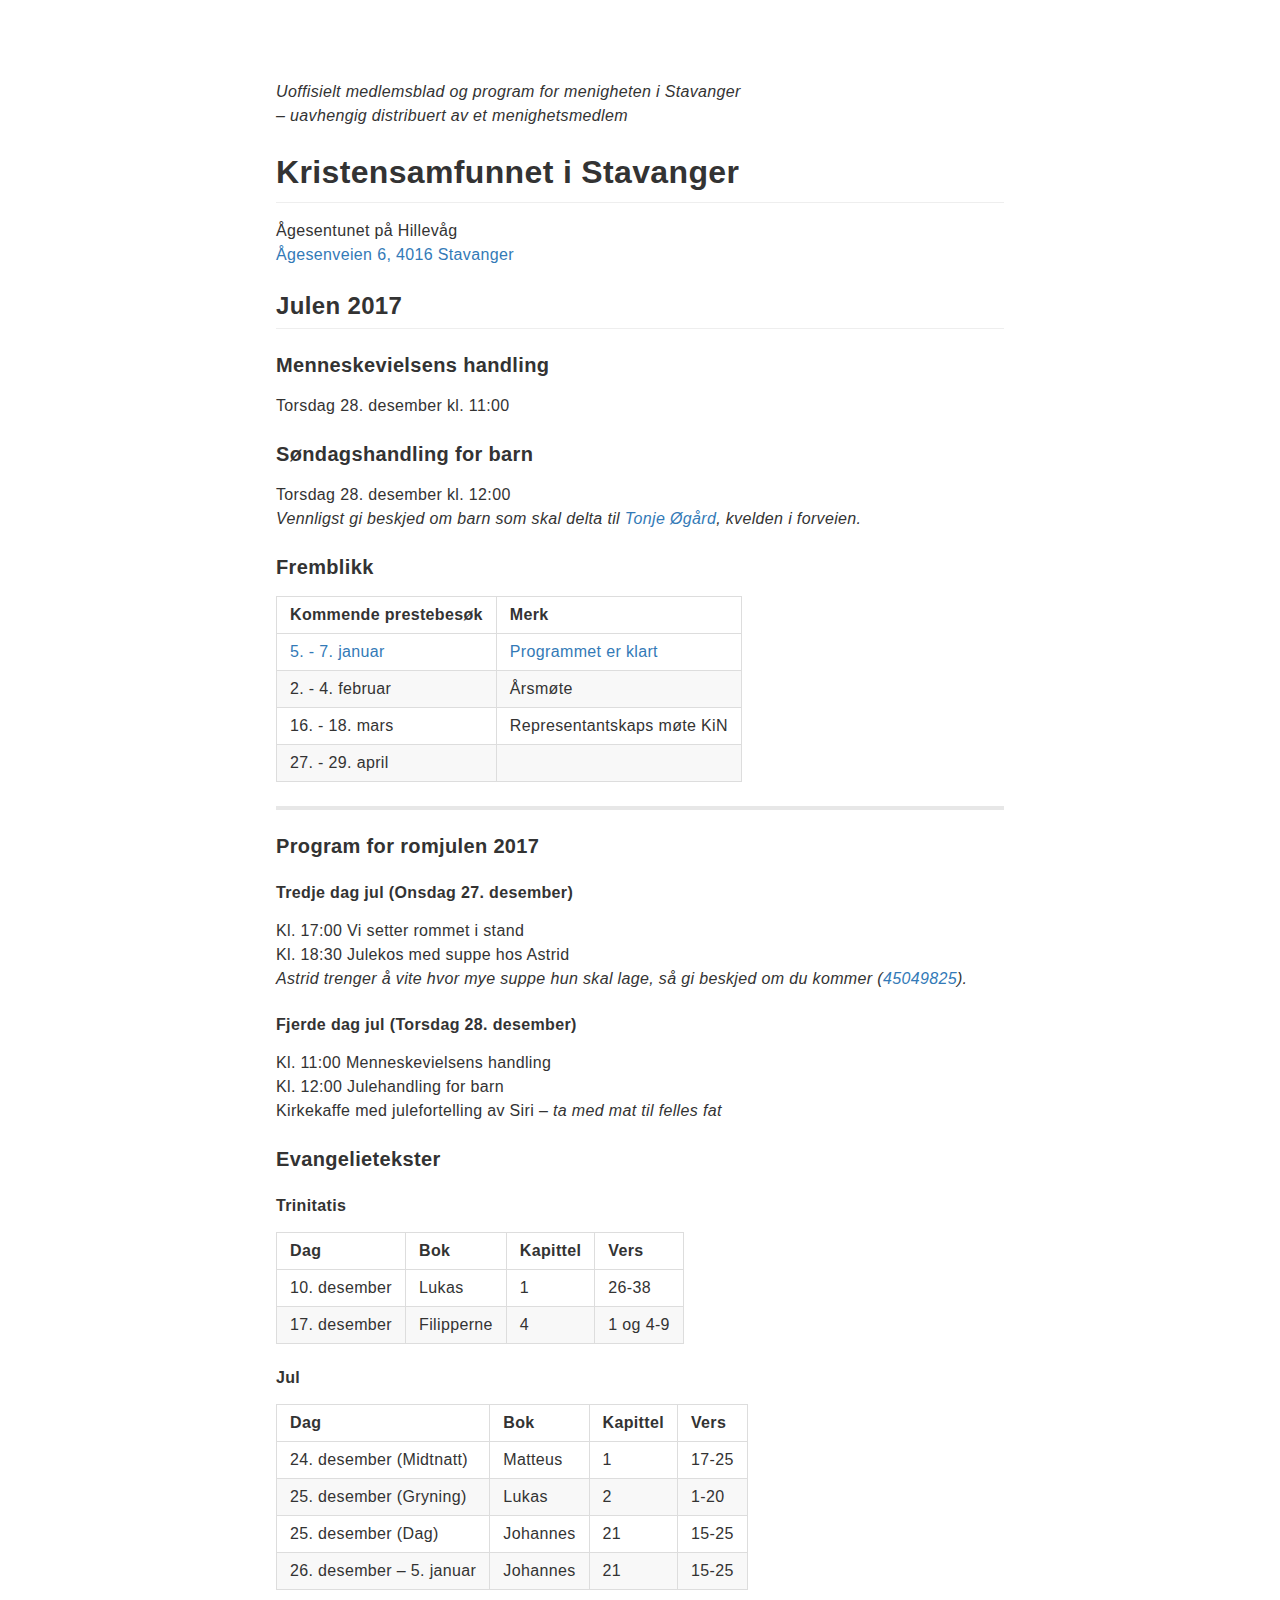
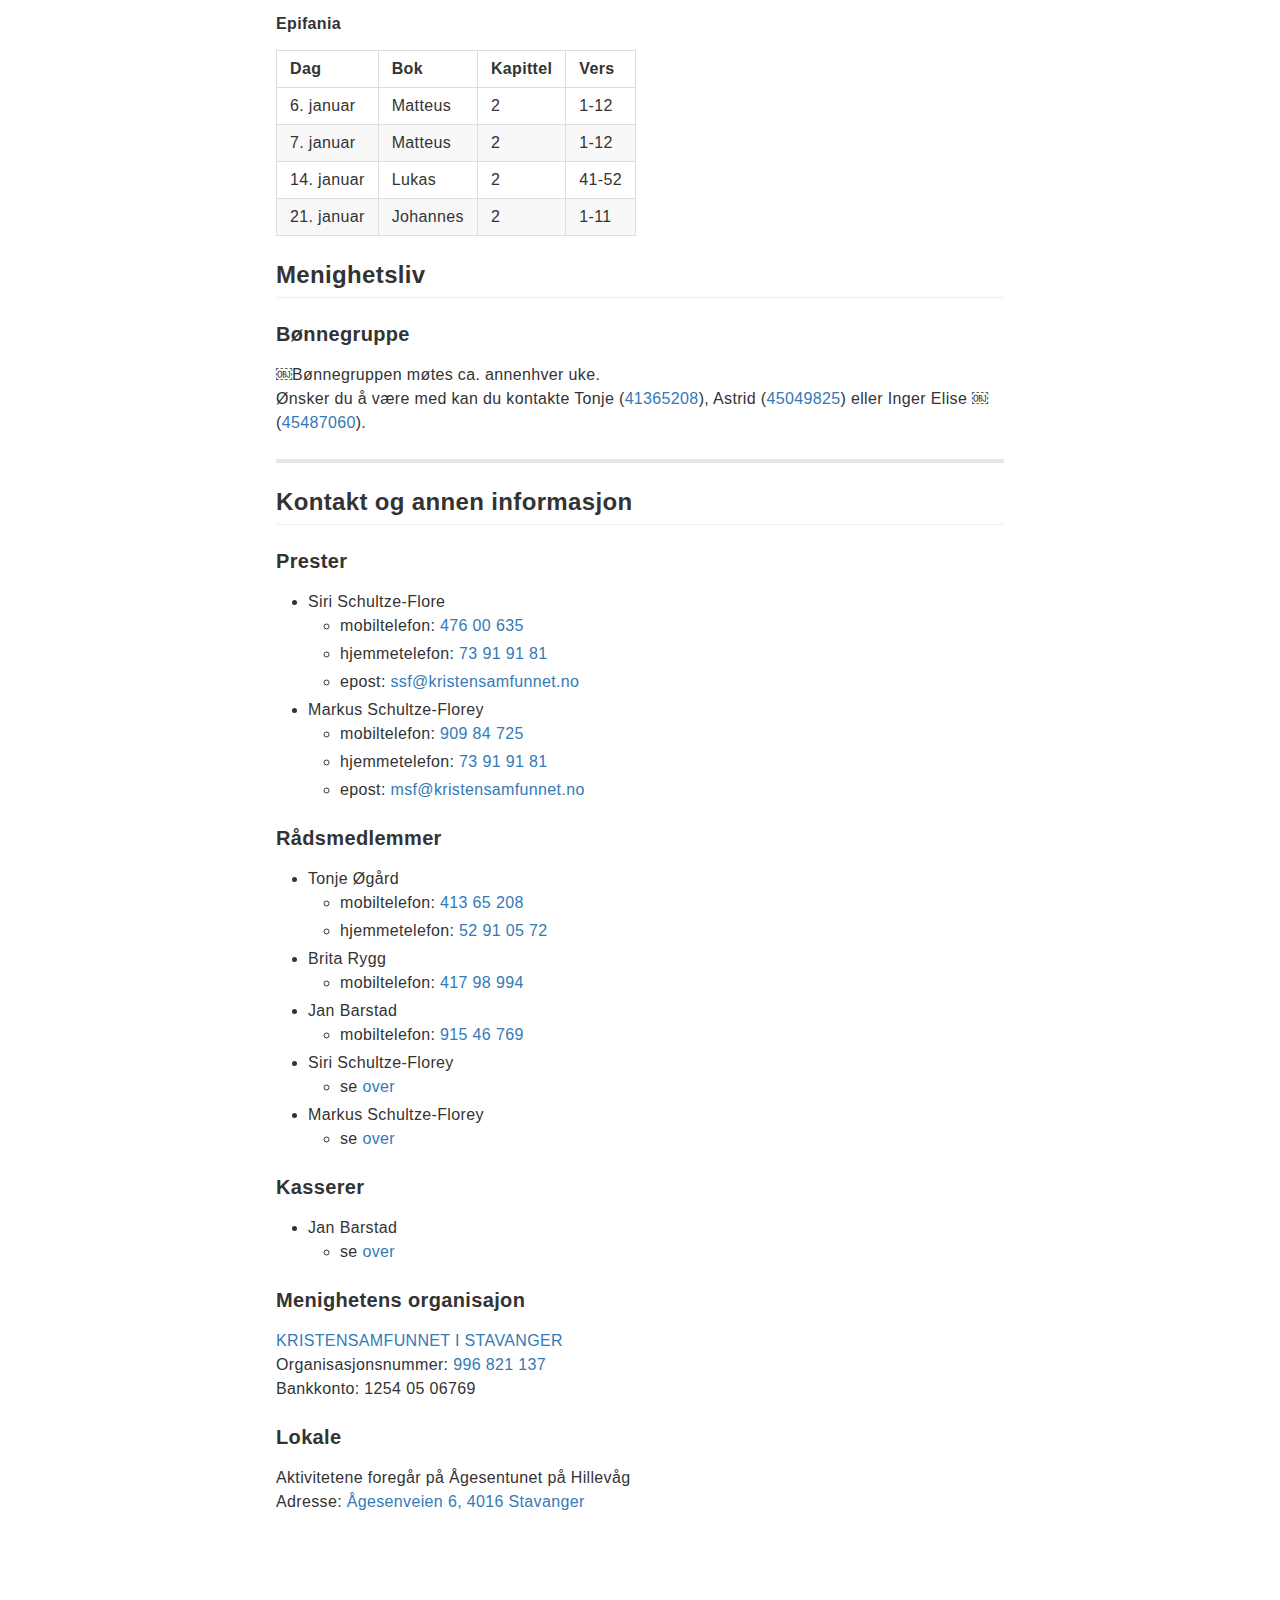
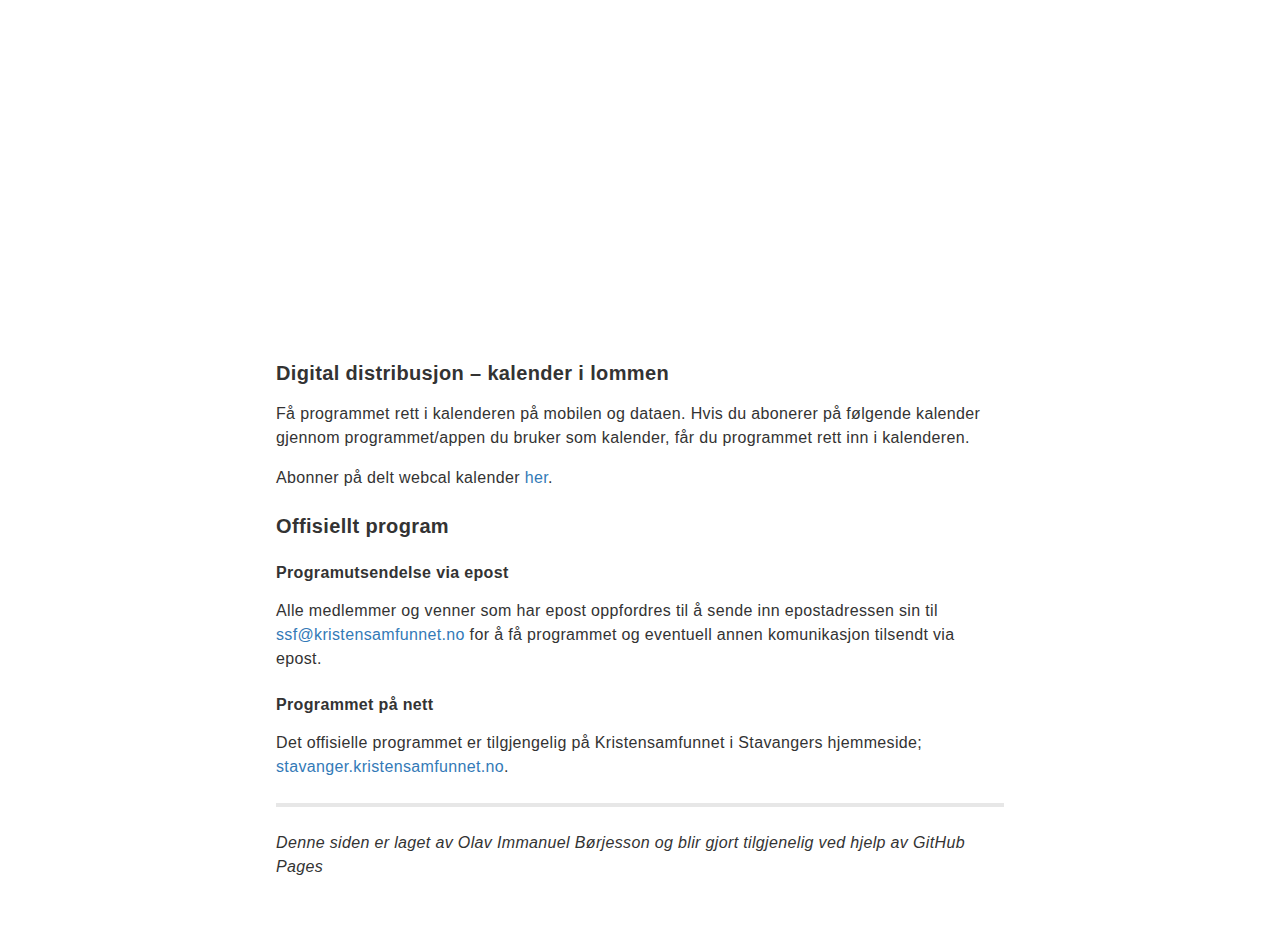
==== index.html @ 22f9a267 "Updated og" ====
<!DOCTYPE html>

<html lang="en">

<head>
    <meta charset="utf-8">
    <meta http-equiv="X-UA-Compatible" content="IE=edge">
    <meta name="viewport" content="width=device-width, initial-scale=1.0, user-scalable=no">
    <meta name="apple-mobile-web-app-capable" content="yes">
    <meta name="apple-mobile-web-app-status-bar-style" content="black">
    <meta name="mobile-web-app-capable" content="yes">
    <!-- <head prefix="og: http://ogp.me/ns# fb: http://ogp.me/ns/fb# article: http://ogp.me/ns/article#"> -->
    <meta property="og:url" content="http://kyrkjelyden.no/" />
    <meta property="og:title" content="Julen 2017 - Kristensamfunnet i Stavanger" />
    <meta property="og:image" content="http://kyrkjelyden.no/assets/img/og-Kristensamfunnet@1x-100.jpg" />
    <meta property="og:image:width" content="1200" />
    <meta property="og:image:height" content="630" />
    <meta property="og:type" content="website" />
    <meta property="og:image:alt" content="Text saying «Kristensamfunnet i Stavanger - Bevegelse for religiøs fornyelse»" />
    <meta property="og:description" content="Uoffisielt medlemsblad og program for Venner av Kristensamfunnet i Stavanger" />
    <meta property="fb:app_id" content="383954485408051" />
    <meta property="fb:pages" content="173473809909837" />
    <meta property="fb:pages" content="151140358988363" />
    <meta property="fb:profile_id" content="olavimmanuel" />
    <title>
        Julen 2017 - Kristensamfunnet i Stavanger
    </title>
    <link rel="icon" type="image/png" href="https://hackmd.io/favicon.png">
    <link rel="apple-touch-icon" href="https://hackmd.io/apple-touch-icon.png">

    <link rel="stylesheet" href="https://cdnjs.cloudflare.com/ajax/libs/twitter-bootstrap/3.3.7/css/bootstrap.min.css" integrity="sha256-916EbMg70RQy9LHiGkXzG8hSg9EdNy97GazNG/aiY1w=" crossorigin="anonymous" />
    <link rel="stylesheet" href="https://cdnjs.cloudflare.com/ajax/libs/font-awesome/4.7.0/css/font-awesome.min.css" integrity="sha256-eZrrJcwDc/3uDhsdt61sL2oOBY362qM3lon1gyExkL0=" crossorigin="anonymous" />
    <link rel="stylesheet" href="https://cdnjs.cloudflare.com/ajax/libs/ionicons/2.0.1/css/ionicons.min.css" integrity="sha256-3iu9jgsy9TpTwXKb7bNQzqWekRX7pPK+2OLj3R922fo=" crossorigin="anonymous" />
    <link rel="stylesheet" href="https://cdnjs.cloudflare.com/ajax/libs/octicons/3.5.0/octicons.min.css" integrity="sha256-QiWfLIsCT02Sdwkogf6YMiQlj4NE84MKkzEMkZnMGdg=" crossorigin="anonymous" />
    <link rel="stylesheet" href="https://cdnjs.cloudflare.com/ajax/libs/prism/1.5.1/themes/prism.min.css" integrity="sha256-vtR0hSWRc3Tb26iuN2oZHt3KRUomwTufNIf5/4oeCyg=" crossorigin="anonymous" />
    <link rel="stylesheet" href="https://cdnjs.cloudflare.com/ajax/libs/highlight.js/9.7.0/styles/github-gist.min.css" integrity="sha256-tAflq+ymku3Khs+I/WcAneIlafYgDiOQ9stIHH985Wo=" crossorigin="anonymous" />
    <link rel="stylesheet" href="https://cdnjs.cloudflare.com/ajax/libs/emojify.js/1.1.0/css/basic/emojify.min.css" integrity="sha256-UOrvMOsSDSrW6szVLe8ZDZezBxh5IoIfgTwdNDgTjiU=" crossorigin="anonymous" />
    <style>
        @import url(https://fonts.googleapis.com/css?family=Source+Sans+Pro:400,400italic,600,600italic,300italic,300|Source+Serif+Pro|Source+Code+Pro:400,300,500&subset=latin,latin-ext);.markdown-body{font-family:-apple-system,BlinkMacSystemFont,Segoe UI,Roboto,Helvetica,Arial,sans-serif;font-size:16px;line-height:1.5;word-wrap:break-word}.markdown-body:after,.markdown-body:before{display:table;content:""}.markdown-body:after{clear:both}.markdown-body>:first-child{margin-top:0!important}.markdown-body>:last-child{margin-bottom:0!important}.markdown-body a:not([href]){color:inherit;text-decoration:none}.markdown-body .absent{color:#c00}.markdown-body .anchor{float:left;padding-right:4px;margin-left:-20px;line-height:1}.markdown-body .anchor:focus{outline:none}.markdown-body blockquote,.markdown-body dl,.markdown-body ol,.markdown-body p,.markdown-body pre,.markdown-body table,.markdown-body ul{margin-top:0;margin-bottom:16px}.markdown-body hr{height:.25em;padding:0;margin:24px 0;background-color:#e7e7e7;border:0}.markdown-body blockquote{padding:0 1em;color:#777;border-left:.25em solid #ddd}.markdown-body blockquote>:first-child{margin-top:0}.markdown-body blockquote>:last-child{margin-bottom:0}.markdown-body .loweralpha{list-style-type:lower-alpha}.markdown-body h1,.markdown-body h2,.markdown-body h3,.markdown-body h4,.markdown-body h5,.markdown-body h6{margin-top:24px;margin-bottom:16px;font-weight:600;line-height:1.25}.markdown-body h1 .octicon-link,.markdown-body h2 .octicon-link,.markdown-body h3 .octicon-link,.markdown-body h4 .octicon-link,.markdown-body h5 .octicon-link,.markdown-body h6 .octicon-link{color:#000;vertical-align:middle;visibility:hidden}.markdown-body h1:hover .anchor,.markdown-body h2:hover .anchor,.markdown-body h3:hover .anchor,.markdown-body h4:hover .anchor,.markdown-body h5:hover .anchor,.markdown-body h6:hover .anchor{text-decoration:none}.markdown-body h1:hover .anchor .octicon-link,.markdown-body h2:hover .anchor .octicon-link,.markdown-body h3:hover .anchor .octicon-link,.markdown-body h4:hover .anchor .octicon-link,.markdown-body h5:hover .anchor .octicon-link,.markdown-body h6:hover .anchor .octicon-link{visibility:visible}.markdown-body h1 code,.markdown-body h1 tt,.markdown-body h2 code,.markdown-body h2 tt,.markdown-body h3 code,.markdown-body h3 tt,.markdown-body h4 code,.markdown-body h4 tt,.markdown-body h5 code,.markdown-body h5 tt,.markdown-body h6 code,.markdown-body h6 tt{font-size:inherit}.markdown-body h1{font-size:2em}.markdown-body h1,.markdown-body h2{padding-bottom:.3em;border-bottom:1px solid #eee}.markdown-body h2{font-size:1.5em}.markdown-body h3{font-size:1.25em}.markdown-body h4{font-size:1em}.markdown-body h5{font-size:.875em}.markdown-body h6{font-size:.85em;color:#777}.markdown-body ol,.markdown-body ul{padding-left:2em}.markdown-body ol.no-list,.markdown-body ul.no-list{padding:0;list-style-type:none}.markdown-body ol ol,.markdown-body ol ul,.markdown-body ul ol,.markdown-body ul ul{margin-top:0;margin-bottom:0}.markdown-body li>p{margin-top:16px}.markdown-body li+li{margin-top:.25em}.markdown-body dl{padding:0}.markdown-body dl dt{padding:0;margin-top:16px;font-size:1em;font-style:italic;font-weight:700}.markdown-body dl dd{padding:0 16px;margin-bottom:16px}.markdown-body table{display:block;width:100%;overflow:auto;word-break:normal;word-break:keep-all}.markdown-body table th{font-weight:700}.markdown-body table td,.markdown-body table th{padding:6px 13px;border:1px solid #ddd}.markdown-body table tr{background-color:#fff;border-top:1px solid #ccc}.markdown-body table tr:nth-child(2n){background-color:#f8f8f8}.markdown-body img{max-width:100%;box-sizing:content-box;background-color:#fff}.markdown-body img[align=right]{padding-left:20px}.markdown-body img[align=left]{padding-right:20px}.markdown-body .emoji{max-width:none;vertical-align:text-top;background-color:transparent}.markdown-body span.frame{display:block;overflow:hidden}.markdown-body span.frame>span{display:block;float:left;width:auto;padding:7px;margin:13px 0 0;overflow:hidden;border:1px solid #ddd}.markdown-body span.frame span img{display:block;float:left}.markdown-body span.frame span span{display:block;padding:5px 0 0;clear:both;color:#333}.markdown-body span.align-center{display:block;overflow:hidden;clear:both}.markdown-body span.align-center>span{display:block;margin:13px auto 0;overflow:hidden;text-align:center}.markdown-body span.align-center span img{margin:0 auto;text-align:center}.markdown-body span.align-right{display:block;overflow:hidden;clear:both}.markdown-body span.align-right>span{display:block;margin:13px 0 0;overflow:hidden;text-align:right}.markdown-body span.align-right span img{margin:0;text-align:right}.markdown-body span.float-left{display:block;float:left;margin-right:13px;overflow:hidden}.markdown-body span.float-left span{margin:13px 0 0}.markdown-body span.float-right{display:block;float:right;margin-left:13px;overflow:hidden}.markdown-body span.float-right>span{display:block;margin:13px auto 0;overflow:hidden;text-align:right}.markdown-body code,.markdown-body tt{padding:0;padding-top:.2em;padding-bottom:.2em;margin:0;font-size:85%;background-color:rgba(0,0,0,.04);border-radius:3px}.markdown-body code:after,.markdown-body code:before,.markdown-body tt:after,.markdown-body tt:before{letter-spacing:-.2em;content:"\A0"}.markdown-body code br,.markdown-body tt br{display:none}.markdown-body del code{text-decoration:inherit}.markdown-body pre{word-wrap:normal}.markdown-body pre>code{padding:0;margin:0;font-size:100%;word-break:normal;white-space:pre;background:transparent;border:0}.markdown-body .highlight{margin-bottom:16px}.markdown-body .highlight pre{margin-bottom:0;word-break:normal}.markdown-body .highlight pre,.markdown-body pre{padding:16px;overflow:auto;font-size:85%;line-height:1.45;background-color:#f7f7f7;border-radius:3px}.markdown-body pre code,.markdown-body pre tt{display:inline;max-width:auto;padding:0;margin:0;overflow:visible;line-height:inherit;word-wrap:normal;background-color:transparent;border:0}.markdown-body pre code:after,.markdown-body pre code:before,.markdown-body pre tt:after,.markdown-body pre tt:before{content:normal}.markdown-body .csv-data td,.markdown-body .csv-data th{padding:5px;overflow:hidden;font-size:12px;line-height:1;text-align:left;white-space:nowrap}.markdown-body .csv-data .blob-line-num{padding:10px 8px 9px;text-align:right;background:#fff;border:0}.markdown-body .csv-data tr{border-top:0}.markdown-body .csv-data th{font-weight:700;background:#f8f8f8;border-top:0}.markdown-body kbd{display:inline-block;padding:3px 5px;font-size:11px;line-height:10px;color:#555;vertical-align:middle;background-color:#fcfcfc;border:1px solid #ccc;border-bottom-color:#bbb;border-radius:3px;box-shadow:inset 0 -1px 0 #bbb}.news .alert .markdown-body blockquote{padding:0 0 0 40px;border:0 none}.activity-tab .news .alert .commits,.activity-tab .news .markdown-body blockquote{padding-left:0}.task-list-item{list-style-type:none}.task-list-item label{font-weight:400}.task-list-item.enabled label{cursor:pointer}.task-list-item+.task-list-item{margin-top:3px}.task-list-item-checkbox{float:left;margin:.31em 0 .2em -1.3em!important;vertical-align:middle;cursor:default!important}.markdown-body{font-family:-apple-system,BlinkMacSystemFont,Segoe UI,Roboto,Helvetica Neue,Helvetica,Arial,sans-serif;padding-top:40px;padding-bottom:40px;max-width:758px;overflow:visible!important}.markdown-body pre{border:inherit!important}.markdown-body code{color:inherit!important}.markdown-body pre code .wrapper{display:-moz-inline-flex;display:-ms-inline-flex;display:-o-inline-flex;display:inline-flex}.markdown-body pre code .gutter{float:left;overflow:hidden;-webkit-user-select:none;user-select:none}.markdown-body pre code .gutter.linenumber{text-align:right;position:relative;display:inline-block;cursor:default;z-index:4;padding:0 8px 0 0;min-width:20px;box-sizing:content-box;color:#afafaf!important;border-right:3px solid #6ce26c!important}.markdown-body pre code .gutter.linenumber>span:before{content:attr(data-linenumber)}.markdown-body pre code .code{float:left;margin:0 0 0 16px}.markdown-body .gist .line-numbers{border-left:none;border-top:none;border-bottom:none}.markdown-body .gist .line-data{border:none}.markdown-body .gist table{border-spacing:0;border-collapse:inherit!important}.markdown-body code[data-gist-id]{background:none;padding:0}.markdown-body code[data-gist-id]:after,.markdown-body code[data-gist-id]:before{content:""}.markdown-body code[data-gist-id] .blob-num{border:unset}.markdown-body code[data-gist-id] table{overflow:unset;margin-bottom:unset}.markdown-body code[data-gist-id] table tr{background:unset}.markdown-body[dir=rtl] pre{direction:ltr}.markdown-body[dir=rtl] code{direction:ltr;unicode-bidi:embed}.markdown-body .alert>p{margin-bottom:0}.markdown-body pre.abc,.markdown-body pre.flow-chart,.markdown-body pre.graphviz,.markdown-body pre.mermaid,.markdown-body pre.sequence-diagram{text-align:center;background-color:inherit;border-radius:0;white-space:inherit}.markdown-body pre.abc>code,.markdown-body pre.flow-chart>code,.markdown-body pre.graphviz>code,.markdown-body pre.mermaid>code,.markdown-body pre.sequence-diagram>code{text-align:left}.markdown-body pre.abc>svg,.markdown-body pre.flow-chart>svg,.markdown-body pre.graphviz>svg,.markdown-body pre.mermaid>svg,.markdown-body pre.sequence-diagram>svg{max-width:100%;height:100%}.markdown-body pre>code.wrap{white-space:pre-wrap;white-space:-moz-pre-wrap;white-space:-pre-wrap;white-space:-o-pre-wrap;word-wrap:break-word}.markdown-body .alert>p,.markdown-body .alert>ul{margin-bottom:0}.vimeo,.youtube{cursor:pointer;display:table;text-align:center;background-position:50%;background-repeat:no-repeat;background-size:contain;background-color:#000;overflow:hidden}.vimeo,.youtube{position:relative;width:100%}.youtube{padding-bottom:56.25%}.vimeo img{width:100%;object-fit:contain;z-index:0}.youtube img{object-fit:cover;z-index:0}.vimeo iframe,.youtube iframe,.youtube img{width:100%;height:100%;position:absolute;top:0;left:0}.vimeo iframe,.youtube iframe{vertical-align:middle;z-index:1}.vimeo .icon,.youtube .icon{position:absolute;height:auto;width:auto;top:50%;left:50%;transform:translate(-50%,-50%);color:#fff;opacity:.3;transition:opacity .2s;z-index:0}.vimeo:hover .icon,.youtube:hover .icon{opacity:.6;transition:opacity .2s}.slideshare .inner,.speakerdeck .inner{position:relative;width:100%}.slideshare .inner iframe,.speakerdeck .inner iframe{position:absolute;top:0;bottom:0;left:0;right:0;width:100%;height:100%}.MJX_Assistive_MathML{display:none}.ui-infobar{position:relative;z-index:2;max-width:758px;margin-top:25px;margin-bottom:-25px;color:#777}.ui-toc{position:fixed;bottom:20px;z-index:10000}.ui-toc-label{opacity:.3;background-color:#ccc;border:none;transition:opacity .2s}.ui-toc .open .ui-toc-label{opacity:1;color:#fff;transition:opacity .2s}.ui-toc-label:focus{opacity:.3;background-color:#ccc;color:#000}.ui-toc-label:hover{opacity:1;background-color:#ccc;transition:opacity .2s}.ui-toc-dropdown{margin-top:23px;margin-bottom:20px;padding-left:10px;padding-right:10px;max-width:45vw;width:25vw;max-height:70vh;overflow:auto;text-align:inherit}.ui-toc-dropdown>.toc{max-height:calc(70vh - 100px);overflow:auto}.ui-toc-dropdown[dir=rtl] .nav{padding-right:0;letter-spacing:.0029em}.ui-toc-dropdown a{overflow:hidden;text-overflow:ellipsis;white-space:pre}.ui-toc-dropdown .nav>li>a{display:block;padding:4px 20px;font-size:13px;font-weight:500;color:#767676}.ui-toc-dropdown .nav>li:first-child:last-child > ul,.ui-toc-dropdown .toc.expand ul{display:block}.ui-toc-dropdown .nav>li>a:focus,.ui-toc-dropdown .nav>li>a:hover{padding-left:19px;color:#000;text-decoration:none;background-color:transparent;border-left:1px solid #000}.ui-toc-dropdown[dir=rtl] .nav>li>a:focus,.ui-toc-dropdown[dir=rtl] .nav>li>a:hover{padding-right:19px;border-left:none;border-right:1px solid #000}.ui-toc-dropdown .nav>.active:focus>a,.ui-toc-dropdown .nav>.active:hover>a,.ui-toc-dropdown .nav>.active>a{padding-left:18px;font-weight:700;color:#000;background-color:transparent;border-left:2px solid #000}.ui-toc-dropdown[dir=rtl] .nav>.active:focus>a,.ui-toc-dropdown[dir=rtl] .nav>.active:hover>a,.ui-toc-dropdown[dir=rtl] .nav>.active>a{padding-right:18px;border-left:none;border-right:2px solid #000}.ui-toc-dropdown .nav .nav{display:none;padding-bottom:10px}.ui-toc-dropdown .nav>.active>ul{display:block}.ui-toc-dropdown .nav .nav>li>a{padding-top:1px;padding-bottom:1px;padding-left:30px;font-size:12px;font-weight:400}.ui-toc-dropdown[dir=rtl] .nav .nav>li>a{padding-right:30px}.ui-toc-dropdown .nav .nav>li>ul>li>a{padding-top:1px;padding-bottom:1px;padding-left:40px;font-size:12px;font-weight:400}.ui-toc-dropdown[dir=rtl] .nav .nav>li>ul>li>a{padding-right:40px}.ui-toc-dropdown .nav .nav>li>a:focus,.ui-toc-dropdown .nav .nav>li>a:hover{padding-left:29px}.ui-toc-dropdown[dir=rtl] .nav .nav>li>a:focus,.ui-toc-dropdown[dir=rtl] .nav .nav>li>a:hover{padding-right:29px}.ui-toc-dropdown .nav .nav>li>ul>li>a:focus,.ui-toc-dropdown .nav .nav>li>ul>li>a:hover{padding-left:39px}.ui-toc-dropdown[dir=rtl] .nav .nav>li>ul>li>a:focus,.ui-toc-dropdown[dir=rtl] .nav .nav>li>ul>li>a:hover{padding-right:39px}.ui-toc-dropdown .nav .nav>.active:focus>a,.ui-toc-dropdown .nav .nav>.active:hover>a,.ui-toc-dropdown .nav .nav>.active>a{padding-left:28px;font-weight:500}.ui-toc-dropdown[dir=rtl] .nav .nav>.active:focus>a,.ui-toc-dropdown[dir=rtl] .nav .nav>.active:hover>a,.ui-toc-dropdown[dir=rtl] .nav .nav>.active>a{padding-right:28px}.ui-toc-dropdown .nav .nav>.active>.nav>.active:focus>a,.ui-toc-dropdown .nav .nav>.active>.nav>.active:hover>a,.ui-toc-dropdown .nav .nav>.active>.nav>.active>a{padding-left:38px;font-weight:500}.ui-toc-dropdown[dir=rtl] .nav .nav>.active>.nav>.active:focus>a,.ui-toc-dropdown[dir=rtl] .nav .nav>.active>.nav>.active:hover>a,.ui-toc-dropdown[dir=rtl] .nav .nav>.active>.nav>.active>a{padding-right:38px}.markdown-body[lang^=ja]{font-family:-apple-system,BlinkMacSystemFont,Segoe UI,Roboto,Helvetica Neue,Helvetica,Arial,Hiragino Kaku Gothic Pro,\\30D2\30E9\30AE\30CE\89D2\30B4 Pro W3,Osaka,Meiryo,\\30E1\30A4\30EA\30AA,MS Gothic,"\FF2D\FF33   \30B4\30B7\30C3\30AF",sans-serif}.ui-toc-dropdown[lang^=ja]{font-family:Source Sans Pro,Helvetica,Arial,Meiryo UI,MS PGothic,"\FF2D\FF33   \FF30\30B4\30B7\30C3\30AF",sans-serif}.markdown-body[lang=zh-tw]{font-family:-apple-system,BlinkMacSystemFont,Segoe UI,Roboto,Helvetica Neue,Helvetica,Arial,PingFang TC,Microsoft JhengHei,\\5FAE\8EDF\6B63\9ED1,sans-serif}.ui-toc-dropdown[lang=zh-tw]{font-family:Source Sans Pro,Helvetica,Arial,Microsoft JhengHei UI,\\5FAE\8EDF\6B63\9ED1UI,sans-serif}.markdown-body[lang=zh-cn]{font-family:-apple-system,BlinkMacSystemFont,Segoe UI,Roboto,Helvetica Neue,Helvetica,Arial,PingFang SC,Microsoft YaHei,\\5FAE\8F6F\96C5\9ED1,sans-serif}.ui-toc-dropdown[lang=zh-cn]{font-family:Source Sans Pro,Helvetica,Arial,Microsoft YaHei UI,\\5FAE\8F6F\96C5\9ED1UI,sans-serif}.ui-affix-toc{position:fixed;top:0;max-width:15vw;max-height:70vh;overflow:auto}.back-to-top,.expand-toggle,.go-to-bottom{display:block;padding:4px 10px;margin-top:10px;margin-left:10px;font-size:12px;font-weight:500;color:#999}.back-to-top:focus,.back-to-top:hover,.expand-toggle:focus,.expand-toggle:hover,.go-to-bottom:focus,.go-to-bottom:hover{color:#563d7c;text-decoration:none}.back-to-top,.go-to-bottom{margin-top:0}.ui-user-icon{width:20px;height:20px;display:block;border-radius:3px;margin-top:2px;margin-bottom:2px;margin-right:5px;background-position:50%;background-repeat:no-repeat;background-size:contain}.ui-user-icon.small{width:18px;height:18px;display:inline-block;vertical-align:middle;margin:0 0 .2em}.ui-infobar>small>span{line-height:22px}.ui-infobar>small .dropdown{display:inline-block}.ui-infobar>small .dropdown a:focus,.ui-infobar>small .dropdown a:hover{text-decoration:none}.unselectable{-moz-user-select:none;-webkit-user-select:none;-o-user-select:none;user-select:none}@media print{blockquote,div,img,pre,table{page-break-inside:avoid!important}a[href]:after{font-size:12px!important}}.markdown-body.slides{position:relative;z-index:1;color:#222}.markdown-body.slides:before{content:"";display:block;position:absolute;top:0;left:0;right:0;bottom:0;z-index:-1;background-color:currentColor;box-shadow:0 0 0 50vw}.markdown-body.slides section[data-markdown]{position:relative;margin-bottom:1.5em;background-color:#fff;text-align:center}.markdown-body.slides section[data-markdown] code{text-align:left}.markdown-body.slides section[data-markdown]:before{content:"";display:block;padding-bottom:56.23%}.markdown-body.slides section[data-markdown]>div:first-child{position:absolute;top:50%;left:1em;right:1em;transform:translateY(-50%);max-height:100%;overflow:hidden}.markdown-body.slides section[data-markdown]>ul{display:inline-block}.markdown-body.slides>section>section+section:after{content:"";position:absolute;top:-1.5em;right:1em;height:1.5em;border:3px solid #777}body{font-smoothing:subpixel-antialiased!important;-webkit-font-smoothing:subpixel-antialiased!important;-moz-osx-font-smoothing:auto!important;text-shadow:0 0 1em transparent,1px 1px 1.2px rgba(0,0,0,.004);-webkit-overflow-scrolling:touch;font-family:Source Sans Pro,Helvetica,Arial,sans-serif;letter-spacing:.025em}.focus,:focus{outline:none!important}::-moz-focus-inner{border:0!important}body.modal-open{overflow-y:auto;padding-right:0!important}
    </style>
    <!-- HTML5 shim and Respond.js for IE8 support of HTML5 elements and media queries -->
    <!-- WARNING: Respond.js doesn't work if you view the page via file:// -->
    <!--[if lt IE 9]>
    	<script src="https://cdnjs.cloudflare.com/ajax/libs/html5shiv/3.7.3/html5shiv.min.js" integrity="sha256-3Jy/GbSLrg0o9y5Z5n1uw0qxZECH7C6OQpVBgNFYa0g=" crossorigin="anonymous"></script>
    	<script src="https://cdnjs.cloudflare.com/ajax/libs/respond.js/1.4.2/respond.min.js" integrity="sha256-g6iAfvZp+nDQ2TdTR/VVKJf3bGro4ub5fvWSWVRi2NE=" crossorigin="anonymous"></script>
		<script src="https://cdnjs.cloudflare.com/ajax/libs/es5-shim/4.5.9/es5-shim.min.js" integrity="sha256-8E4Is26QH0bD52WoQpcB+R/tcWQtpzlCojrybUd7Mxo=" crossorigin="anonymous"></script>
    <![endif]-->
</head>

<body>
    <div id="doc" class="markdown-body container-fluid" lang="nb-no" dir="ltr" style="position: relative;"><p><img src="http://kyrkjelyden.no/assets/img/Kristensamfunnet.png" alt=""></p><p><em>Uoffisielt medlemsblad og program for menigheten i Stavanger<br>
– uavhengig distribuert av et <!--frittstående -->menighetsmedlem</em></p><h1 id="kristensamfunnet-i-stavanger"><a class="anchor hidden-xs" href="#kristensamfunnet-i-stavanger" title="kristensamfunnet-i-stavanger"><span class="octicon octicon-link"></span></a>Kristensamfunnet i Stavanger</h1><p>Ågesentunet på Hillevåg<br>
<a href="https://goo.gl/maps/RyG7rw1kysx" target="_blank">Ågesenveien 6, 4016 Stavanger</a></p><h2 id="julen-2017"><a class="anchor hidden-xs" href="#julen-2017" title="julen-2017"><span class="octicon octicon-link"></span></a>Julen 2017</h2><h3 id="menneskevielsens-handling"><a class="anchor hidden-xs" href="#menneskevielsens-handling" title="menneskevielsens-handling"><span class="octicon octicon-link"></span></a>Menneskevielsens handling</h3><p>Torsdag 28. desember kl. 11:00</p><h3 id="søndagshandling-for-barn"><a class="anchor hidden-xs" href="#søndagshandling-for-barn" title="søndagshandling-for-barn"><span class="octicon octicon-link"></span></a>Søndagshandling for barn</h3><p>Torsdag 28. desember kl. 12:00<br>
<em>Vennligst gi beskjed om barn som skal delta til <a href="#ra%CC%8Adsmedlemmer">Tonje Øgård</a>, kvelden i forveien.</em></p><h3 id="fremblikk"><a class="anchor hidden-xs" href="#fremblikk" title="fremblikk"><span class="octicon octicon-link"></span></a>Fremblikk</h3><table>
<thead>
<tr>
<th style="text-align:left">Kommende prestebesøk</th>
<th>Merk</th>
</tr>
</thead>
<tbody>
<tr>
<td style="text-align:left"><a href="http://kyrkjelyden.no/januar2018" target="_blank">5. - 7. januar</a></td>
<td><a href="http://kyrkjelyden.no/januar2018" target="_blank">Programmet er klart</a></td>
</tr>
<tr>
<td style="text-align:left">2. - 4. februar</td>
<td>Årsmøte</td>
</tr>
<tr>
<td style="text-align:left">16. - 18. mars</td>
<td>Representantskaps møte KiN</td>
</tr>
<tr>
<td style="text-align:left">27. - 29. april</td>
<td></td>
</tr>
</tbody>
</table><hr><h3 id="program-for-romjulen-2017"><a class="anchor hidden-xs" href="#program-for-romjulen-2017" title="program-for-romjulen-2017"><span class="octicon octicon-link"></span></a>Program for romjulen 2017</h3><h4 id="tredje-dag-jul-onsdag-27-desember"><a class="anchor hidden-xs" href="#tredje-dag-jul-onsdag-27-desember" title="tredje-dag-jul-onsdag-27-desember"><span class="octicon octicon-link"></span></a>Tredje dag jul (Onsdag 27. desember)</h4><p>Kl. 17:00 Vi setter rommet i stand<br>
Kl. 18:30 Julekos med suppe hos Astrid<br>
<em>Astrid trenger å vite hvor mye suppe hun skal lage, så gi beskjed om du kommer (<a href="tel://+4745049825" target="_blank">45049825</a>).</em></p><h4 id="fjerde-dag-jul-torsdag-28-desember"><a class="anchor hidden-xs" href="#fjerde-dag-jul-torsdag-28-desember" title="fjerde-dag-jul-torsdag-28-desember"><span class="octicon octicon-link"></span></a>Fjerde dag jul (Torsdag 28. desember)</h4><p>Kl. 11:00 Menneskevielsens handling<br>
Kl. 12:00 Julehandling for barn<br>
Kirkekaffe med julefortelling av Siri – <em>ta med mat til felles fat</em></p><h3 id="evangelietekster"><a class="anchor hidden-xs" href="#evangelietekster" title="evangelietekster"><span class="octicon octicon-link"></span></a>Evangelietekster</h3><h4 id="trinitatis"><a class="anchor hidden-xs" href="#trinitatis" title="trinitatis"><span class="octicon octicon-link"></span></a>Trinitatis</h4><table>
<thead>
<tr>
<th style="text-align:left">Dag</th>
<th>Bok</th>
<th>Kapittel</th>
<th>Vers</th>
</tr>
</thead>
<tbody>
<tr>
<td style="text-align:left">10. desember</td>
<td>Lukas</td>
<td>1</td>
<td>26-38</td>
</tr>
<tr>
<td style="text-align:left">17. desember</td>
<td>Filipperne</td>
<td>4</td>
<td>1 og 4-9</td>
</tr>
</tbody>
</table><h4 id="jul"><a class="anchor hidden-xs" href="#jul" title="jul"><span class="octicon octicon-link"></span></a>Jul</h4><table>
<thead>
<tr>
<th style="text-align:left">Dag</th>
<th>Bok</th>
<th>Kapittel</th>
<th>Vers</th>
</tr>
</thead>
<tbody>
<tr>
<td style="text-align:left">24. desember (Midtnatt)</td>
<td>Matteus</td>
<td>1</td>
<td>17-25</td>
</tr>
<tr>
<td style="text-align:left">25. desember (Gryning)</td>
<td>Lukas</td>
<td>2</td>
<td>1-20</td>
</tr>
<tr>
<td style="text-align:left">25. desember (Dag)</td>
<td>Johannes</td>
<td>21</td>
<td>15-25</td>
</tr>
<tr>
<td style="text-align:left">26. desember – 5. januar</td>
<td>Johannes</td>
<td>21</td>
<td>15-25</td>
</tr>
</tbody>
</table><h4 id="epifania"><a class="anchor hidden-xs" href="#epifania" title="epifania"><span class="octicon octicon-link"></span></a>Epifania</h4><table>
<thead>
<tr>
<th style="text-align:left">Dag</th>
<th>Bok</th>
<th>Kapittel</th>
<th>Vers</th>
</tr>
</thead>
<tbody>
<tr>
<td style="text-align:left">6. januar</td>
<td>Matteus</td>
<td>2</td>
<td>1-12</td>
</tr>
<tr>
<td style="text-align:left">7. januar</td>
<td>Matteus</td>
<td>2</td>
<td>1-12</td>
</tr>
<tr>
<td style="text-align:left">14. januar</td>
<td>Lukas</td>
<td>2</td>
<td>41-52</td>
</tr>
<tr>
<td style="text-align:left">21. januar</td>
<td>Johannes</td>
<td>2</td>
<td>1-11</td>
</tr>
</tbody>
</table><h2 id="menighetsliv"><a class="anchor hidden-xs" href="#menighetsliv" title="menighetsliv"><span class="octicon octicon-link"></span></a>Menighetsliv</h2><h3 id="bønnegruppe"><a class="anchor hidden-xs" href="#bønnegruppe" title="bønnegruppe"><span class="octicon octicon-link"></span></a>Bønnegruppe</h3><p>￼Bønnegruppen møtes ca. annenhver uke.<br>
Ønsker du å være med kan du kontakte Tonje (<a href="tel://+4741365208" target="_blank">41365208</a>), Astrid (<a href="tel://+4745049825" target="_blank">45049825</a>) eller Inger Elise ￼(<a href="tel://+4745487060" target="_blank">45487060</a>).</p><hr><h2 id="kontakt-og-annen-informasjon"><a class="anchor hidden-xs" href="#kontakt-og-annen-informasjon" title="kontakt-og-annen-informasjon"><span class="octicon octicon-link"></span></a>Kontakt og annen informasjon</h2><h3 id="prester"><a class="anchor hidden-xs" href="#prester" title="prester"><span class="octicon octicon-link"></span></a>Prester</h3><ul>
<li>Siri Schultze-Flore
<ul>
<li>mobiltelefon: <a href="tel://+4747600635" target="_blank">476 00 635</a></li>
<li>hjemmetelefon: <a href="tel://+4773919181" target="_blank">73 91 91 81</a></li>
<li>epost: <a href="mailto:ssf@kristensamfunnet.no" target="_blank">ssf@kristensamfunnet.no</a></li>
</ul>
</li>
<li>Markus Schultze-Florey
<ul>
<li>mobiltelefon: <a href="tel://+4790984725" target="_blank">909 84 725</a></li>
<li>hjemmetelefon: <a href="tel://+4773919181" target="_blank">73 91 91 81</a></li>
<li>epost: <a href="mailto:msf@kristensamfunnet.no" target="_blank">msf@kristensamfunnet.no</a></li>
</ul>
</li>
</ul><h3 id="rådsmedlemmer"><a class="anchor hidden-xs" href="#rådsmedlemmer" title="rådsmedlemmer"><span class="octicon octicon-link"></span></a>Rådsmedlemmer</h3><ul>
<li>Tonje Øgård
<ul>
<li>mobiltelefon: <a href="tel://+4741365208" target="_blank">413 65 208</a></li>
<li>hjemmetelefon: <a href="tel://+4752910572" target="_blank">52 91 05 72</a></li>
</ul>
</li>
<li>Brita Rygg
<ul>
<li>mobiltelefon: <a href="tel://+4741798994" target="_blank">417 98 994</a></li>
</ul>
</li>
<li>Jan Barstad
<ul>
<li>mobiltelefon: <a href="tel://+4791546769" target="_blank">915 46 769</a></li>
</ul>
</li>
<li>Siri Schultze-Florey
<ul>
<li>se <a href="#prester">over</a></li>
</ul>
</li>
<li>Markus Schultze-Florey
<ul>
<li>se <a href="#prester">over</a></li>
</ul>
</li>
</ul><h3 id="kasserer"><a class="anchor hidden-xs" href="#kasserer" title="kasserer"><span class="octicon octicon-link"></span></a>Kasserer</h3><ul>
<li>Jan Barstad
<ul>
<li>se <a href="#ra%CC%8Adsmedlemmer">over</a></li>
</ul>
</li>
</ul><h3 id="menighetens-organisajon"><a class="anchor hidden-xs" href="#menighetens-organisajon" title="menighetens-organisajon"><span class="octicon octicon-link"></span></a>Menighetens organisajon</h3><p><a href="http://stavanger.kristensamfunnet.no/program" target="_blank">KRISTENSAMFUNNET I STAVANGER</a><br>
Organisasjonsnummer: <a href="https://w2.brreg.no/enhet/sok/detalj.jsp?orgnr=996821137" target="_blank">996 821 137</a><br>
Bankkonto: 1254 05 06769</p><h3 id="lokale"><a class="anchor hidden-xs" href="#lokale" title="lokale"><span class="octicon octicon-link"></span></a>Lokale</h3><p>Aktivitetene foregår på Ågesentunet på Hillevåg<br>
Adresse: <a href="https://goo.gl/maps/RyG7rw1kysx" target="_blank">Ågesenveien 6, 4016 Stavanger</a></p><iframe src="https://www.google.com/maps/embed?pb=!1m18!1m12!1m3!1d4116.157553029029!2d5.73516233500537!3d58.946869598845424!2m3!1f0!2f0!3f0!3m2!1i1024!2i768!4f13.1!3m3!1m2!1s0x0%3A0xccf3be58ae575fe3!2sSkipper+Worse+%C3%85gesentunet!5e0!3m2!1sno!2sno!4v1510935516381" height="400" style="width:100%; border:0" allowfullscreen=""></iframe><h3 id="digital-distribusjon-–-kalender-i-lommen"><a class="anchor hidden-xs" href="#digital-distribusjon-–-kalender-i-lommen" title="digital-distribusjon-–-kalender-i-lommen"><span class="octicon octicon-link"></span></a>Digital distribusjon – kalender i lommen</h3><p>Få programmet rett i kalenderen på mobilen og dataen. Hvis du abonerer på følgende kalender gjennom programmet/appen du bruker som kalender, får du programmet rett inn i kalenderen.</p><p>Abonner på delt webcal kalender <a href="webcal://p43-calendars.icloud.com/published/2/7UgXDDlGGA_RGprLOHk_ZFVZYAl1cr9Dkoq1CXV_LAWelUwtR5ZOL1pEJySoVoOR8WyNwz6DKSQ3AOYWZXmuJZ_lCOr4lwzdcUY--Zgtjjk" target="_blank">her</a>.</p><h3 id="offisiellt-program"><a class="anchor hidden-xs" href="#offisiellt-program" title="offisiellt-program"><span class="octicon octicon-link"></span></a>Offisiellt program</h3><h4 id="programutsendelse-via-epost"><a class="anchor hidden-xs" href="#programutsendelse-via-epost" title="programutsendelse-via-epost"><span class="octicon octicon-link"></span></a>Programutsendelse via epost</h4><p>Alle medlemmer og venner som har epost oppfordres til å sende inn epostadressen sin til <a href="mailto:ssf@kristensamfunnet.no" target="_blank">ssf@kristensamfunnet.no</a> for å få programmet og eventuell annen komunikasjon tilsendt via epost.</p><h4 id="programmet-på-nett"><a class="anchor hidden-xs" href="#programmet-på-nett" title="programmet-på-nett"><span class="octicon octicon-link"></span></a>Programmet på nett</h4><p>Det offisielle programmet er tilgjengelig på Kristensamfunnet i Stavangers hjemmeside; <a href="http://stavanger.kristensamfunnet.no/program" target="_blank">stavanger.kristensamfunnet.no</a>.</p><hr><p><em>Denne siden er laget av Olav Immanuel Børjesson og blir gjort tilgjenelig ved hjelp av GitHub Pages</em></p><div class="resize-sensor" style="position: absolute; left: 0px; top: 0px; right: 0px; bottom: 0px; overflow: hidden; z-index: -1; visibility: hidden;"><div class="resize-sensor-expand" style="position: absolute; left: 0; top: 0; right: 0; bottom: 0; overflow: hidden; z-index: -1; visibility: hidden;"><div style="position: absolute; left: 0px; top: 0px; transition: 0s; width: 100000px; height: 100000px;"></div></div><div class="resize-sensor-shrink" style="position: absolute; left: 0; top: 0; right: 0; bottom: 0; overflow: hidden; z-index: -1; visibility: hidden;"><div style="position: absolute; left: 0; top: 0; transition: 0s; width: 200%; height: 200%"></div></div></div></div>
    <div class="ui-toc dropup unselectable hidden-print" style="display:none;">
        <div class="pull-right dropdown">
            <a id="tocLabel" class="ui-toc-label btn btn-default" data-toggle="dropdown" href="#" role="button" aria-haspopup="true" aria-expanded="false" title="Table of content">
                <i class="fa fa-bars"></i>
            </a>
            <ul id="ui-toc" class="ui-toc-dropdown dropdown-menu" aria-labelledby="tocLabel">
                <div class="toc"><ul class="nav"><li class=""><a href="#kristensamfunnet-i-stavanger">Kristensamfunnet i Stavanger</a><ul class="nav"><li class=""><a href="#julen-2017">Julen 2017</a><ul class="nav"><li class=""><a href="#menneskevielsens-handling">Menneskevielsens handling</a></li><li class=""><a href="#søndagshandling-for-barn">Søndagshandling for barn</a></li><li class=""><a href="#fremblikk">Fremblikk</a></li><li class=""><a href="#program-for-romjulen-2017">Program for romjulen 2017</a></li><li class=""><a href="#evangelietekster">Evangelietekster</a></li></ul></li><li class=""><a href="#menighetsliv">Menighetsliv</a><ul class="nav"><li class=""><a href="#bønnegruppe">Bønnegruppe</a></li></ul></li><li class=""><a href="#kontakt-og-annen-informasjon">Kontakt og annen informasjon</a><ul class="nav"><li class=""><a href="#prester">Prester</a></li><li class=""><a href="#rådsmedlemmer">Rådsmedlemmer</a></li><li><a href="#kasserer">Kasserer</a></li><li><a href="#menighetens-organisajon">Menighetens organisajon</a></li><li><a href="#lokale">Lokale</a></li><li><a href="#digital-distribusjon-–-kalender-i-lommen">Digital distribusjon – kalender i lommen</a></li><li class=""><a href="#offisiellt-program">Offisiellt program</a></li></ul></li></ul></li></ul></div><div class="toc-menu"><a class="expand-toggle" href="#">Expand all</a><a class="back-to-top" href="#">Back to top</a><a class="go-to-bottom" href="#">Go to bottom</a></div>
            </ul>
        </div>
    </div>
    <div id="ui-toc-affix" class="ui-affix-toc ui-toc-dropdown unselectable hidden-print" data-spy="affix" style="top:17px;display:none;" lang="nb-no" dir="ltr">
        <div class="toc"><ul class="nav"><li class=""><a href="#kristensamfunnet-i-stavanger">Kristensamfunnet i Stavanger</a><ul class="nav"><li class=""><a href="#julen-2017">Julen 2017</a><ul class="nav"><li class=""><a href="#menneskevielsens-handling">Menneskevielsens handling</a></li><li class=""><a href="#søndagshandling-for-barn">Søndagshandling for barn</a></li><li class=""><a href="#fremblikk">Fremblikk</a></li><li class=""><a href="#program-for-romjulen-2017">Program for romjulen 2017</a></li><li class=""><a href="#evangelietekster">Evangelietekster</a></li></ul></li><li class=""><a href="#menighetsliv">Menighetsliv</a><ul class="nav"><li class=""><a href="#bønnegruppe">Bønnegruppe</a></li></ul></li><li class=""><a href="#kontakt-og-annen-informasjon">Kontakt og annen informasjon</a><ul class="nav"><li class=""><a href="#prester">Prester</a></li><li class=""><a href="#rådsmedlemmer">Rådsmedlemmer</a></li><li><a href="#kasserer">Kasserer</a></li><li><a href="#menighetens-organisajon">Menighetens organisajon</a></li><li><a href="#lokale">Lokale</a></li><li><a href="#digital-distribusjon-–-kalender-i-lommen">Digital distribusjon – kalender i lommen</a></li><li class=""><a href="#offisiellt-program">Offisiellt program</a></li></ul></li></ul></li></ul></div><div class="toc-menu"><a class="expand-toggle" href="#">Expand all</a><a class="back-to-top" href="#">Back to top</a><a class="go-to-bottom" href="#">Go to bottom</a></div>
    </div>
    <script src="https://cdnjs.cloudflare.com/ajax/libs/jquery/3.1.1/jquery.min.js" integrity="sha256-hVVnYaiADRTO2PzUGmuLJr8BLUSjGIZsDYGmIJLv2b8=" crossorigin="anonymous"></script>
    <script src="https://cdnjs.cloudflare.com/ajax/libs/twitter-bootstrap/3.3.7/js/bootstrap.min.js" integrity="sha256-U5ZEeKfGNOja007MMD3YBI0A3OSZOQbeG6z2f2Y0hu8=" crossorigin="anonymous" defer></script>
    <script src="https://cdnjs.cloudflare.com/ajax/libs/gist-embed/2.6.0/gist-embed.min.js" integrity="sha256-KyF2D6xPIJUW5sUDSs93vWyZm+1RzIpKCexxElmxl8g=" crossorigin="anonymous" defer></script>
    <script>
        var markdown = $(".markdown-body");
        //smooth all hash trigger scrolling
        function smoothHashScroll() {
            var hashElements = $("a[href^='#']").toArray();
            for (var i = 0; i < hashElements.length; i++) {
                var element = hashElements[i];
                var $element = $(element);
                var hash = element.hash;
                if (hash) {
                    $element.on('click', function (e) {
                        // store hash
                        var hash = this.hash;
                        if ($(hash).length <= 0) return;
                        // prevent default anchor click behavior
                        e.preventDefault();
                        // animate
                        $('body, html').stop(true, true).animate({
                            scrollTop: $(hash).offset().top
                        }, 100, "linear", function () {
                            // when done, add hash to url
                            // (default click behaviour)
                            window.location.hash = hash;
                        });
                    });
                }
            }
        }

        smoothHashScroll();
        var toc = $('.ui-toc');
        var tocAffix = $('.ui-affix-toc');
        var tocDropdown = $('.ui-toc-dropdown');
        //toc
        tocDropdown.click(function (e) {
            e.stopPropagation();
        });

        var enoughForAffixToc = true;

        function generateScrollspy() {
            $(document.body).scrollspy({
                target: ''
            });
            $(document.body).scrollspy('refresh');
            if (enoughForAffixToc) {
                toc.hide();
                tocAffix.show();
            } else {
                tocAffix.hide();
                toc.show();
            }
            $(document.body).scroll();
        }

        function windowResize() {
            //toc right
            var paddingRight = parseFloat(markdown.css('padding-right'));
            var right = ($(window).width() - (markdown.offset().left + markdown.outerWidth() - paddingRight));
            toc.css('right', right + 'px');
            //affix toc left
            var newbool;
            var rightMargin = (markdown.parent().outerWidth() - markdown.outerWidth()) / 2;
            //for ipad or wider device
            if (rightMargin >= 133) {
                newbool = true;
                var affixLeftMargin = (tocAffix.outerWidth() - tocAffix.width()) / 2;
                var left = markdown.offset().left + markdown.outerWidth() - affixLeftMargin;
                tocAffix.css('left', left + 'px');
            } else {
                newbool = false;
            }
            if (newbool != enoughForAffixToc) {
                enoughForAffixToc = newbool;
                generateScrollspy();
            }
        }
        $(window).resize(function () {
            windowResize();
        });
        $(document).ready(function () {
            windowResize();
            generateScrollspy();
        });

        //remove hash
        function removeHash() {
            window.location.hash = '';
        }

        var backtotop = $('.back-to-top');
        var gotobottom = $('.go-to-bottom');

        backtotop.click(function (e) {
            e.preventDefault();
            e.stopPropagation();
            if (scrollToTop)
                scrollToTop();
            removeHash();
        });
        gotobottom.click(function (e) {
            e.preventDefault();
            e.stopPropagation();
            if (scrollToBottom)
                scrollToBottom();
            removeHash();
        });

        var toggle = $('.expand-toggle');
        var tocExpand = false;

        checkExpandToggle();
        toggle.click(function (e) {
            e.preventDefault();
            e.stopPropagation();
            tocExpand = !tocExpand;
            checkExpandToggle();
        })

        function checkExpandToggle () {
            var toc = $('.ui-toc-dropdown .toc');
            var toggle = $('.expand-toggle');
            if (!tocExpand) {
                toc.removeClass('expand');
                toggle.text('Expand all');
            } else {
                toc.addClass('expand');
                toggle.text('Collapse all');
            }
        }

        function scrollToTop() {
            $('body, html').stop(true, true).animate({
                scrollTop: 0
            }, 100, "linear");
        }

        function scrollToBottom() {
            $('body, html').stop(true, true).animate({
                scrollTop: $(document.body)[0].scrollHeight
            }, 100, "linear");
        }
    </script>
</body>

</html>
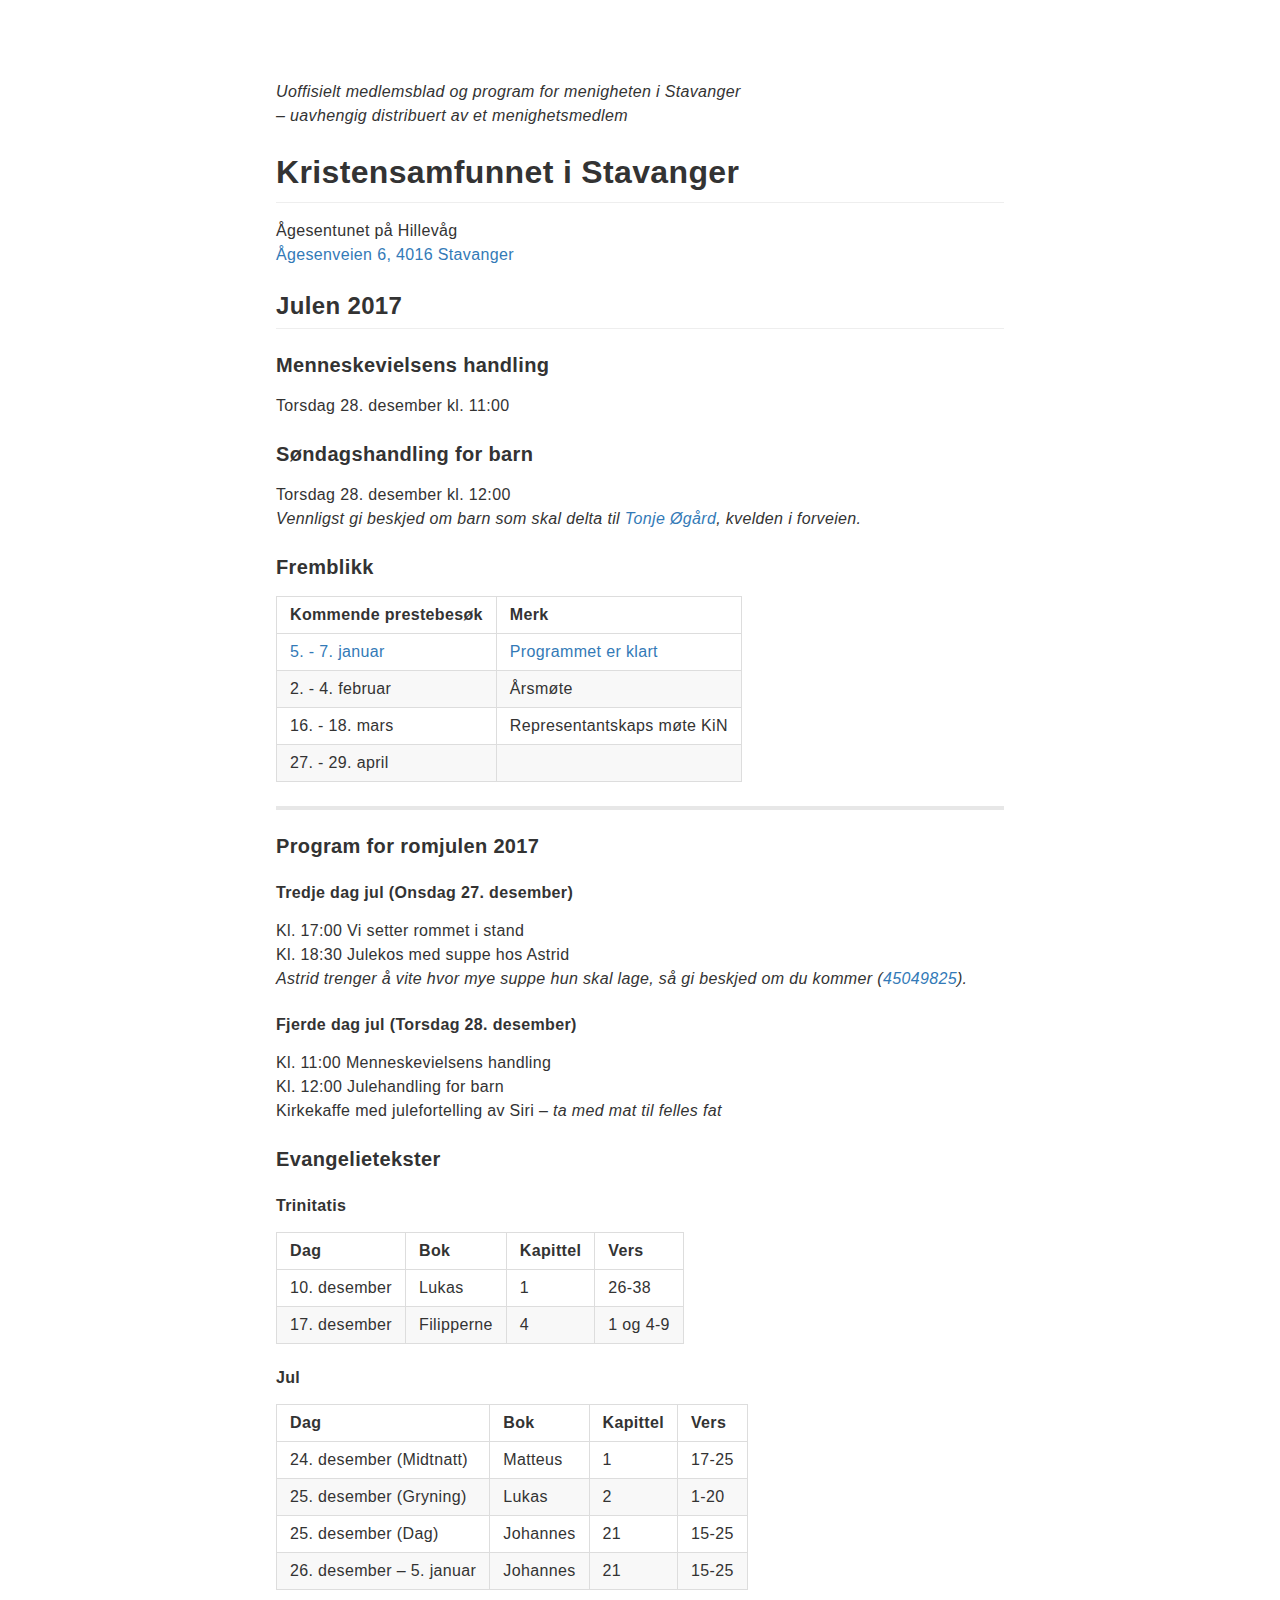
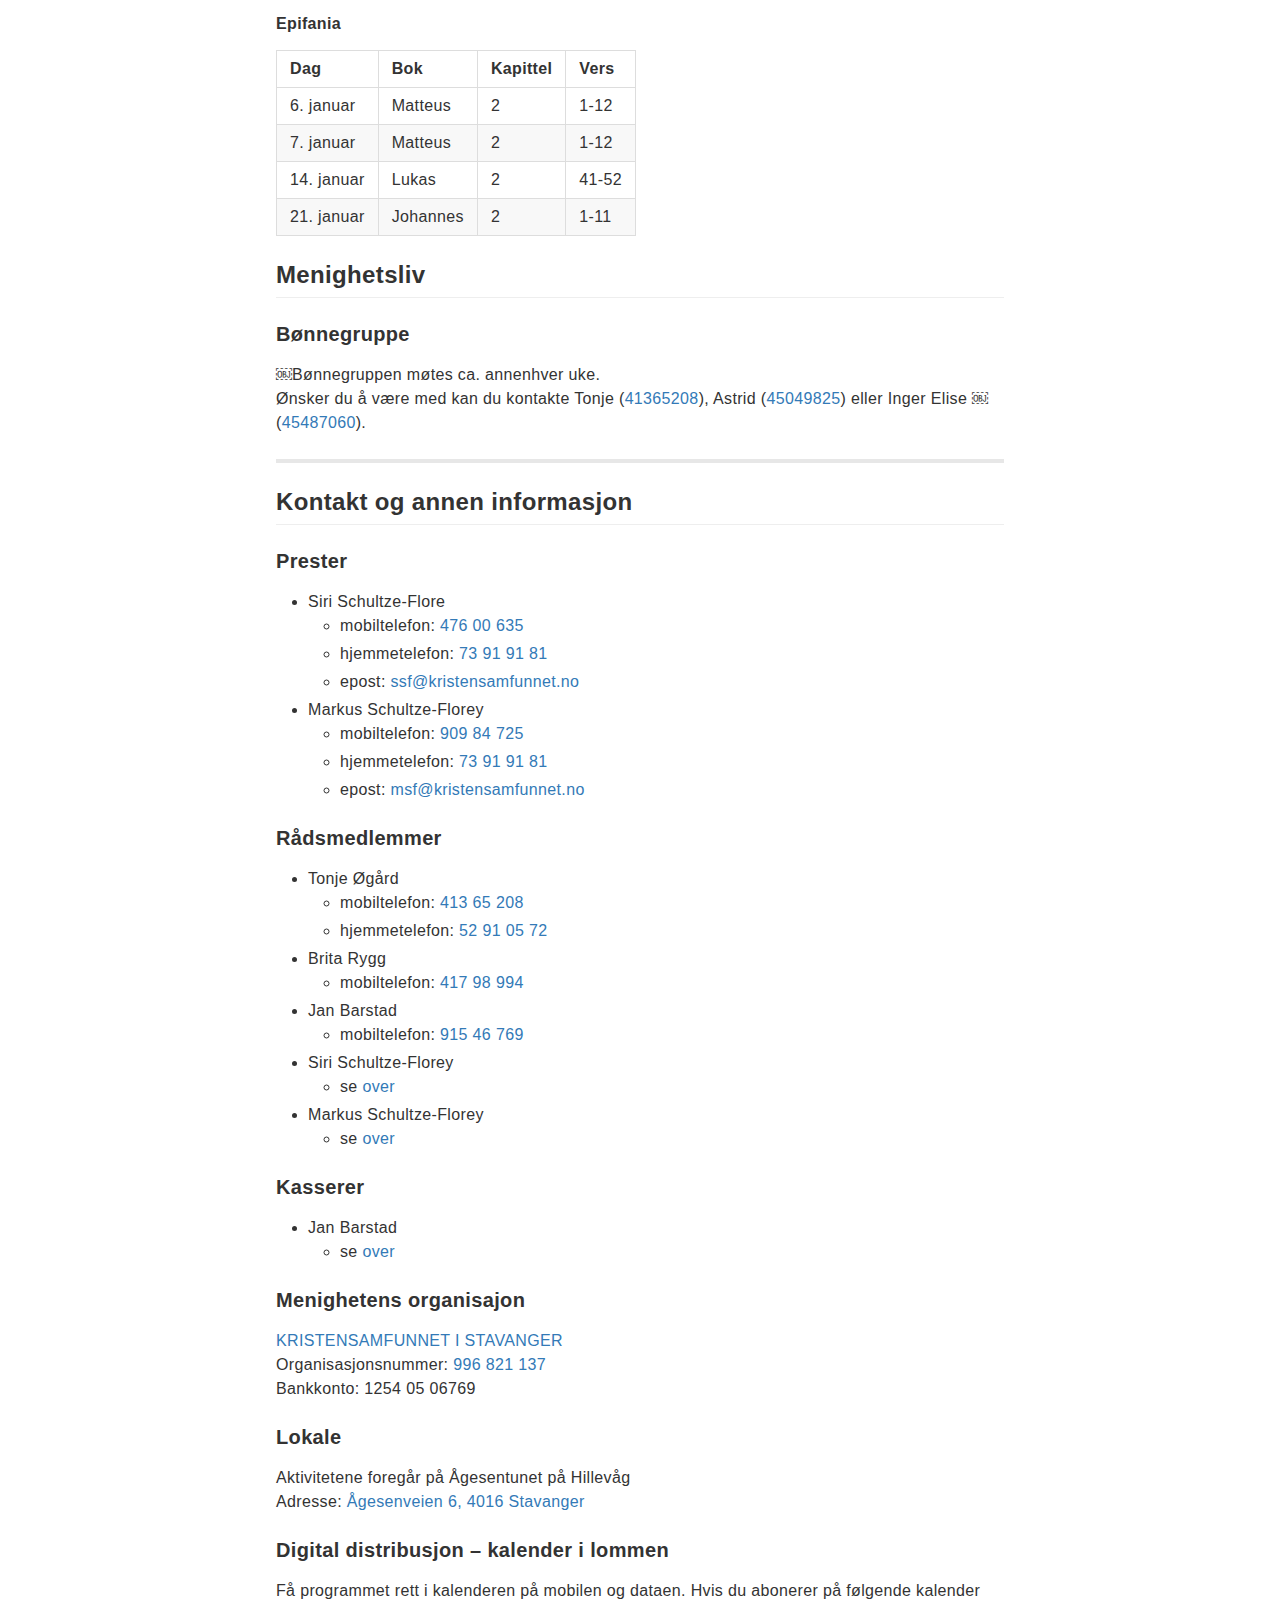
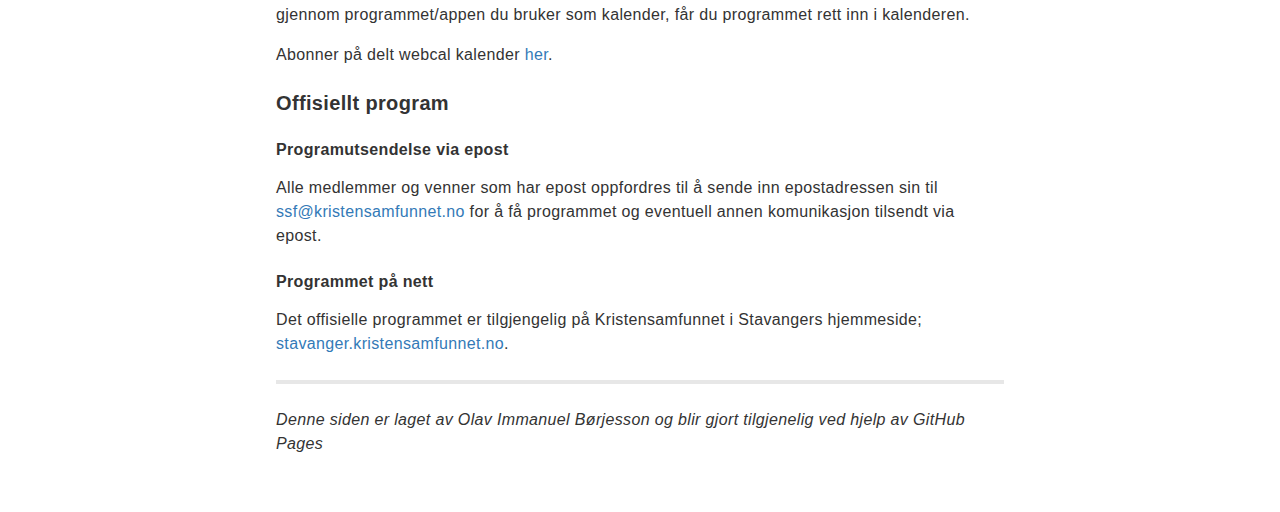
==== commit 4cb5c57b: "Remove remote resources" ====
--- a/index.html
+++ b/index.html
@@ -25,18 +25,18 @@
     <title>
         Julen 2017 - Kristensamfunnet i Stavanger
     </title>
-    <link rel="icon" type="image/png" href="https://hackmd.io/favicon.png">
-    <link rel="apple-touch-icon" href="https://hackmd.io/apple-touch-icon.png">
-
-    <link rel="stylesheet" href="https://cdnjs.cloudflare.com/ajax/libs/twitter-bootstrap/3.3.7/css/bootstrap.min.css" integrity="sha256-916EbMg70RQy9LHiGkXzG8hSg9EdNy97GazNG/aiY1w=" crossorigin="anonymous" />
-    <link rel="stylesheet" href="https://cdnjs.cloudflare.com/ajax/libs/font-awesome/4.7.0/css/font-awesome.min.css" integrity="sha256-eZrrJcwDc/3uDhsdt61sL2oOBY362qM3lon1gyExkL0=" crossorigin="anonymous" />
-    <link rel="stylesheet" href="https://cdnjs.cloudflare.com/ajax/libs/ionicons/2.0.1/css/ionicons.min.css" integrity="sha256-3iu9jgsy9TpTwXKb7bNQzqWekRX7pPK+2OLj3R922fo=" crossorigin="anonymous" />
-    <link rel="stylesheet" href="https://cdnjs.cloudflare.com/ajax/libs/octicons/3.5.0/octicons.min.css" integrity="sha256-QiWfLIsCT02Sdwkogf6YMiQlj4NE84MKkzEMkZnMGdg=" crossorigin="anonymous" />
-    <link rel="stylesheet" href="https://cdnjs.cloudflare.com/ajax/libs/prism/1.5.1/themes/prism.min.css" integrity="sha256-vtR0hSWRc3Tb26iuN2oZHt3KRUomwTufNIf5/4oeCyg=" crossorigin="anonymous" />
-    <link rel="stylesheet" href="https://cdnjs.cloudflare.com/ajax/libs/highlight.js/9.7.0/styles/github-gist.min.css" integrity="sha256-tAflq+ymku3Khs+I/WcAneIlafYgDiOQ9stIHH985Wo=" crossorigin="anonymous" />
-    <link rel="stylesheet" href="https://cdnjs.cloudflare.com/ajax/libs/emojify.js/1.1.0/css/basic/emojify.min.css" integrity="sha256-UOrvMOsSDSrW6szVLe8ZDZezBxh5IoIfgTwdNDgTjiU=" crossorigin="anonymous" />
+    <!-- link rel="icon" type="image/png" href="https://hackmd.io/favicon.png" -->
+    <!-- link rel="apple-touch-icon" href="https://hackmd.io/apple-touch-icon.png" -->
+
+    <link rel="stylesheet" href="/assets/css/bootstrap.min.css" />
+    <link rel="stylesheet" href="/assets/css/font-awesome.min.css" />
+    <link rel="stylesheet" href="/assets/css/ionicons.min.css" />
+    <link rel="stylesheet" href="/assets/css/octicons.min.css" />
+    <link rel="stylesheet" href="/assets/css/prism.min.css" />
+    <link rel="stylesheet" href="/assets/css/github-gist.min.css" />
+    <link rel="stylesheet" href="/assets/css/emojify.min.css" />
     <style>
-        @import url(https://fonts.googleapis.com/css?family=Source+Sans+Pro:400,400italic,600,600italic,300italic,300|Source+Serif+Pro|Source+Code+Pro:400,300,500&subset=latin,latin-ext);.markdown-body{font-family:-apple-system,BlinkMacSystemFont,Segoe UI,Roboto,Helvetica,Arial,sans-serif;font-size:16px;line-height:1.5;word-wrap:break-word}.markdown-body:after,.markdown-body:before{display:table;content:""}.markdown-body:after{clear:both}.markdown-body>:first-child{margin-top:0!important}.markdown-body>:last-child{margin-bottom:0!important}.markdown-body a:not([href]){color:inherit;text-decoration:none}.markdown-body .absent{color:#c00}.markdown-body .anchor{float:left;padding-right:4px;margin-left:-20px;line-height:1}.markdown-body .anchor:focus{outline:none}.markdown-body blockquote,.markdown-body dl,.markdown-body ol,.markdown-body p,.markdown-body pre,.markdown-body table,.markdown-body ul{margin-top:0;margin-bottom:16px}.markdown-body hr{height:.25em;padding:0;margin:24px 0;background-color:#e7e7e7;border:0}.markdown-body blockquote{padding:0 1em;color:#777;border-left:.25em solid #ddd}.markdown-body blockquote>:first-child{margin-top:0}.markdown-body blockquote>:last-child{margin-bottom:0}.markdown-body .loweralpha{list-style-type:lower-alpha}.markdown-body h1,.markdown-body h2,.markdown-body h3,.markdown-body h4,.markdown-body h5,.markdown-body h6{margin-top:24px;margin-bottom:16px;font-weight:600;line-height:1.25}.markdown-body h1 .octicon-link,.markdown-body h2 .octicon-link,.markdown-body h3 .octicon-link,.markdown-body h4 .octicon-link,.markdown-body h5 .octicon-link,.markdown-body h6 .octicon-link{color:#000;vertical-align:middle;visibility:hidden}.markdown-body h1:hover .anchor,.markdown-body h2:hover .anchor,.markdown-body h3:hover .anchor,.markdown-body h4:hover .anchor,.markdown-body h5:hover .anchor,.markdown-body h6:hover .anchor{text-decoration:none}.markdown-body h1:hover .anchor .octicon-link,.markdown-body h2:hover .anchor .octicon-link,.markdown-body h3:hover .anchor .octicon-link,.markdown-body h4:hover .anchor .octicon-link,.markdown-body h5:hover .anchor .octicon-link,.markdown-body h6:hover .anchor .octicon-link{visibility:visible}.markdown-body h1 code,.markdown-body h1 tt,.markdown-body h2 code,.markdown-body h2 tt,.markdown-body h3 code,.markdown-body h3 tt,.markdown-body h4 code,.markdown-body h4 tt,.markdown-body h5 code,.markdown-body h5 tt,.markdown-body h6 code,.markdown-body h6 tt{font-size:inherit}.markdown-body h1{font-size:2em}.markdown-body h1,.markdown-body h2{padding-bottom:.3em;border-bottom:1px solid #eee}.markdown-body h2{font-size:1.5em}.markdown-body h3{font-size:1.25em}.markdown-body h4{font-size:1em}.markdown-body h5{font-size:.875em}.markdown-body h6{font-size:.85em;color:#777}.markdown-body ol,.markdown-body ul{padding-left:2em}.markdown-body ol.no-list,.markdown-body ul.no-list{padding:0;list-style-type:none}.markdown-body ol ol,.markdown-body ol ul,.markdown-body ul ol,.markdown-body ul ul{margin-top:0;margin-bottom:0}.markdown-body li>p{margin-top:16px}.markdown-body li+li{margin-top:.25em}.markdown-body dl{padding:0}.markdown-body dl dt{padding:0;margin-top:16px;font-size:1em;font-style:italic;font-weight:700}.markdown-body dl dd{padding:0 16px;margin-bottom:16px}.markdown-body table{display:block;width:100%;overflow:auto;word-break:normal;word-break:keep-all}.markdown-body table th{font-weight:700}.markdown-body table td,.markdown-body table th{padding:6px 13px;border:1px solid #ddd}.markdown-body table tr{background-color:#fff;border-top:1px solid #ccc}.markdown-body table tr:nth-child(2n){background-color:#f8f8f8}.markdown-body img{max-width:100%;box-sizing:content-box;background-color:#fff}.markdown-body img[align=right]{padding-left:20px}.markdown-body img[align=left]{padding-right:20px}.markdown-body .emoji{max-width:none;vertical-align:text-top;background-color:transparent}.markdown-body span.frame{display:block;overflow:hidden}.markdown-body span.frame>span{display:block;float:left;width:auto;padding:7px;margin:13px 0 0;overflow:hidden;border:1px solid #ddd}.markdown-body span.frame span img{display:block;float:left}.markdown-body span.frame span span{display:block;padding:5px 0 0;clear:both;color:#333}.markdown-body span.align-center{display:block;overflow:hidden;clear:both}.markdown-body span.align-center>span{display:block;margin:13px auto 0;overflow:hidden;text-align:center}.markdown-body span.align-center span img{margin:0 auto;text-align:center}.markdown-body span.align-right{display:block;overflow:hidden;clear:both}.markdown-body span.align-right>span{display:block;margin:13px 0 0;overflow:hidden;text-align:right}.markdown-body span.align-right span img{margin:0;text-align:right}.markdown-body span.float-left{display:block;float:left;margin-right:13px;overflow:hidden}.markdown-body span.float-left span{margin:13px 0 0}.markdown-body span.float-right{display:block;float:right;margin-left:13px;overflow:hidden}.markdown-body span.float-right>span{display:block;margin:13px auto 0;overflow:hidden;text-align:right}.markdown-body code,.markdown-body tt{padding:0;padding-top:.2em;padding-bottom:.2em;margin:0;font-size:85%;background-color:rgba(0,0,0,.04);border-radius:3px}.markdown-body code:after,.markdown-body code:before,.markdown-body tt:after,.markdown-body tt:before{letter-spacing:-.2em;content:"\A0"}.markdown-body code br,.markdown-body tt br{display:none}.markdown-body del code{text-decoration:inherit}.markdown-body pre{word-wrap:normal}.markdown-body pre>code{padding:0;margin:0;font-size:100%;word-break:normal;white-space:pre;background:transparent;border:0}.markdown-body .highlight{margin-bottom:16px}.markdown-body .highlight pre{margin-bottom:0;word-break:normal}.markdown-body .highlight pre,.markdown-body pre{padding:16px;overflow:auto;font-size:85%;line-height:1.45;background-color:#f7f7f7;border-radius:3px}.markdown-body pre code,.markdown-body pre tt{display:inline;max-width:auto;padding:0;margin:0;overflow:visible;line-height:inherit;word-wrap:normal;background-color:transparent;border:0}.markdown-body pre code:after,.markdown-body pre code:before,.markdown-body pre tt:after,.markdown-body pre tt:before{content:normal}.markdown-body .csv-data td,.markdown-body .csv-data th{padding:5px;overflow:hidden;font-size:12px;line-height:1;text-align:left;white-space:nowrap}.markdown-body .csv-data .blob-line-num{padding:10px 8px 9px;text-align:right;background:#fff;border:0}.markdown-body .csv-data tr{border-top:0}.markdown-body .csv-data th{font-weight:700;background:#f8f8f8;border-top:0}.markdown-body kbd{display:inline-block;padding:3px 5px;font-size:11px;line-height:10px;color:#555;vertical-align:middle;background-color:#fcfcfc;border:1px solid #ccc;border-bottom-color:#bbb;border-radius:3px;box-shadow:inset 0 -1px 0 #bbb}.news .alert .markdown-body blockquote{padding:0 0 0 40px;border:0 none}.activity-tab .news .alert .commits,.activity-tab .news .markdown-body blockquote{padding-left:0}.task-list-item{list-style-type:none}.task-list-item label{font-weight:400}.task-list-item.enabled label{cursor:pointer}.task-list-item+.task-list-item{margin-top:3px}.task-list-item-checkbox{float:left;margin:.31em 0 .2em -1.3em!important;vertical-align:middle;cursor:default!important}.markdown-body{font-family:-apple-system,BlinkMacSystemFont,Segoe UI,Roboto,Helvetica Neue,Helvetica,Arial,sans-serif;padding-top:40px;padding-bottom:40px;max-width:758px;overflow:visible!important}.markdown-body pre{border:inherit!important}.markdown-body code{color:inherit!important}.markdown-body pre code .wrapper{display:-moz-inline-flex;display:-ms-inline-flex;display:-o-inline-flex;display:inline-flex}.markdown-body pre code .gutter{float:left;overflow:hidden;-webkit-user-select:none;user-select:none}.markdown-body pre code .gutter.linenumber{text-align:right;position:relative;display:inline-block;cursor:default;z-index:4;padding:0 8px 0 0;min-width:20px;box-sizing:content-box;color:#afafaf!important;border-right:3px solid #6ce26c!important}.markdown-body pre code .gutter.linenumber>span:before{content:attr(data-linenumber)}.markdown-body pre code .code{float:left;margin:0 0 0 16px}.markdown-body .gist .line-numbers{border-left:none;border-top:none;border-bottom:none}.markdown-body .gist .line-data{border:none}.markdown-body .gist table{border-spacing:0;border-collapse:inherit!important}.markdown-body code[data-gist-id]{background:none;padding:0}.markdown-body code[data-gist-id]:after,.markdown-body code[data-gist-id]:before{content:""}.markdown-body code[data-gist-id] .blob-num{border:unset}.markdown-body code[data-gist-id] table{overflow:unset;margin-bottom:unset}.markdown-body code[data-gist-id] table tr{background:unset}.markdown-body[dir=rtl] pre{direction:ltr}.markdown-body[dir=rtl] code{direction:ltr;unicode-bidi:embed}.markdown-body .alert>p{margin-bottom:0}.markdown-body pre.abc,.markdown-body pre.flow-chart,.markdown-body pre.graphviz,.markdown-body pre.mermaid,.markdown-body pre.sequence-diagram{text-align:center;background-color:inherit;border-radius:0;white-space:inherit}.markdown-body pre.abc>code,.markdown-body pre.flow-chart>code,.markdown-body pre.graphviz>code,.markdown-body pre.mermaid>code,.markdown-body pre.sequence-diagram>code{text-align:left}.markdown-body pre.abc>svg,.markdown-body pre.flow-chart>svg,.markdown-body pre.graphviz>svg,.markdown-body pre.mermaid>svg,.markdown-body pre.sequence-diagram>svg{max-width:100%;height:100%}.markdown-body pre>code.wrap{white-space:pre-wrap;white-space:-moz-pre-wrap;white-space:-pre-wrap;white-space:-o-pre-wrap;word-wrap:break-word}.markdown-body .alert>p,.markdown-body .alert>ul{margin-bottom:0}.vimeo,.youtube{cursor:pointer;display:table;text-align:center;background-position:50%;background-repeat:no-repeat;background-size:contain;background-color:#000;overflow:hidden}.vimeo,.youtube{position:relative;width:100%}.youtube{padding-bottom:56.25%}.vimeo img{width:100%;object-fit:contain;z-index:0}.youtube img{object-fit:cover;z-index:0}.vimeo iframe,.youtube iframe,.youtube img{width:100%;height:100%;position:absolute;top:0;left:0}.vimeo iframe,.youtube iframe{vertical-align:middle;z-index:1}.vimeo .icon,.youtube .icon{position:absolute;height:auto;width:auto;top:50%;left:50%;transform:translate(-50%,-50%);color:#fff;opacity:.3;transition:opacity .2s;z-index:0}.vimeo:hover .icon,.youtube:hover .icon{opacity:.6;transition:opacity .2s}.slideshare .inner,.speakerdeck .inner{position:relative;width:100%}.slideshare .inner iframe,.speakerdeck .inner iframe{position:absolute;top:0;bottom:0;left:0;right:0;width:100%;height:100%}.MJX_Assistive_MathML{display:none}.ui-infobar{position:relative;z-index:2;max-width:758px;margin-top:25px;margin-bottom:-25px;color:#777}.ui-toc{position:fixed;bottom:20px;z-index:10000}.ui-toc-label{opacity:.3;background-color:#ccc;border:none;transition:opacity .2s}.ui-toc .open .ui-toc-label{opacity:1;color:#fff;transition:opacity .2s}.ui-toc-label:focus{opacity:.3;background-color:#ccc;color:#000}.ui-toc-label:hover{opacity:1;background-color:#ccc;transition:opacity .2s}.ui-toc-dropdown{margin-top:23px;margin-bottom:20px;padding-left:10px;padding-right:10px;max-width:45vw;width:25vw;max-height:70vh;overflow:auto;text-align:inherit}.ui-toc-dropdown>.toc{max-height:calc(70vh - 100px);overflow:auto}.ui-toc-dropdown[dir=rtl] .nav{padding-right:0;letter-spacing:.0029em}.ui-toc-dropdown a{overflow:hidden;text-overflow:ellipsis;white-space:pre}.ui-toc-dropdown .nav>li>a{display:block;padding:4px 20px;font-size:13px;font-weight:500;color:#767676}.ui-toc-dropdown .nav>li:first-child:last-child > ul,.ui-toc-dropdown .toc.expand ul{display:block}.ui-toc-dropdown .nav>li>a:focus,.ui-toc-dropdown .nav>li>a:hover{padding-left:19px;color:#000;text-decoration:none;background-color:transparent;border-left:1px solid #000}.ui-toc-dropdown[dir=rtl] .nav>li>a:focus,.ui-toc-dropdown[dir=rtl] .nav>li>a:hover{padding-right:19px;border-left:none;border-right:1px solid #000}.ui-toc-dropdown .nav>.active:focus>a,.ui-toc-dropdown .nav>.active:hover>a,.ui-toc-dropdown .nav>.active>a{padding-left:18px;font-weight:700;color:#000;background-color:transparent;border-left:2px solid #000}.ui-toc-dropdown[dir=rtl] .nav>.active:focus>a,.ui-toc-dropdown[dir=rtl] .nav>.active:hover>a,.ui-toc-dropdown[dir=rtl] .nav>.active>a{padding-right:18px;border-left:none;border-right:2px solid #000}.ui-toc-dropdown .nav .nav{display:none;padding-bottom:10px}.ui-toc-dropdown .nav>.active>ul{display:block}.ui-toc-dropdown .nav .nav>li>a{padding-top:1px;padding-bottom:1px;padding-left:30px;font-size:12px;font-weight:400}.ui-toc-dropdown[dir=rtl] .nav .nav>li>a{padding-right:30px}.ui-toc-dropdown .nav .nav>li>ul>li>a{padding-top:1px;padding-bottom:1px;padding-left:40px;font-size:12px;font-weight:400}.ui-toc-dropdown[dir=rtl] .nav .nav>li>ul>li>a{padding-right:40px}.ui-toc-dropdown .nav .nav>li>a:focus,.ui-toc-dropdown .nav .nav>li>a:hover{padding-left:29px}.ui-toc-dropdown[dir=rtl] .nav .nav>li>a:focus,.ui-toc-dropdown[dir=rtl] .nav .nav>li>a:hover{padding-right:29px}.ui-toc-dropdown .nav .nav>li>ul>li>a:focus,.ui-toc-dropdown .nav .nav>li>ul>li>a:hover{padding-left:39px}.ui-toc-dropdown[dir=rtl] .nav .nav>li>ul>li>a:focus,.ui-toc-dropdown[dir=rtl] .nav .nav>li>ul>li>a:hover{padding-right:39px}.ui-toc-dropdown .nav .nav>.active:focus>a,.ui-toc-dropdown .nav .nav>.active:hover>a,.ui-toc-dropdown .nav .nav>.active>a{padding-left:28px;font-weight:500}.ui-toc-dropdown[dir=rtl] .nav .nav>.active:focus>a,.ui-toc-dropdown[dir=rtl] .nav .nav>.active:hover>a,.ui-toc-dropdown[dir=rtl] .nav .nav>.active>a{padding-right:28px}.ui-toc-dropdown .nav .nav>.active>.nav>.active:focus>a,.ui-toc-dropdown .nav .nav>.active>.nav>.active:hover>a,.ui-toc-dropdown .nav .nav>.active>.nav>.active>a{padding-left:38px;font-weight:500}.ui-toc-dropdown[dir=rtl] .nav .nav>.active>.nav>.active:focus>a,.ui-toc-dropdown[dir=rtl] .nav .nav>.active>.nav>.active:hover>a,.ui-toc-dropdown[dir=rtl] .nav .nav>.active>.nav>.active>a{padding-right:38px}.markdown-body[lang^=ja]{font-family:-apple-system,BlinkMacSystemFont,Segoe UI,Roboto,Helvetica Neue,Helvetica,Arial,Hiragino Kaku Gothic Pro,\\30D2\30E9\30AE\30CE\89D2\30B4 Pro W3,Osaka,Meiryo,\\30E1\30A4\30EA\30AA,MS Gothic,"\FF2D\FF33   \30B4\30B7\30C3\30AF",sans-serif}.ui-toc-dropdown[lang^=ja]{font-family:Source Sans Pro,Helvetica,Arial,Meiryo UI,MS PGothic,"\FF2D\FF33   \FF30\30B4\30B7\30C3\30AF",sans-serif}.markdown-body[lang=zh-tw]{font-family:-apple-system,BlinkMacSystemFont,Segoe UI,Roboto,Helvetica Neue,Helvetica,Arial,PingFang TC,Microsoft JhengHei,\\5FAE\8EDF\6B63\9ED1,sans-serif}.ui-toc-dropdown[lang=zh-tw]{font-family:Source Sans Pro,Helvetica,Arial,Microsoft JhengHei UI,\\5FAE\8EDF\6B63\9ED1UI,sans-serif}.markdown-body[lang=zh-cn]{font-family:-apple-system,BlinkMacSystemFont,Segoe UI,Roboto,Helvetica Neue,Helvetica,Arial,PingFang SC,Microsoft YaHei,\\5FAE\8F6F\96C5\9ED1,sans-serif}.ui-toc-dropdown[lang=zh-cn]{font-family:Source Sans Pro,Helvetica,Arial,Microsoft YaHei UI,\\5FAE\8F6F\96C5\9ED1UI,sans-serif}.ui-affix-toc{position:fixed;top:0;max-width:15vw;max-height:70vh;overflow:auto}.back-to-top,.expand-toggle,.go-to-bottom{display:block;padding:4px 10px;margin-top:10px;margin-left:10px;font-size:12px;font-weight:500;color:#999}.back-to-top:focus,.back-to-top:hover,.expand-toggle:focus,.expand-toggle:hover,.go-to-bottom:focus,.go-to-bottom:hover{color:#563d7c;text-decoration:none}.back-to-top,.go-to-bottom{margin-top:0}.ui-user-icon{width:20px;height:20px;display:block;border-radius:3px;margin-top:2px;margin-bottom:2px;margin-right:5px;background-position:50%;background-repeat:no-repeat;background-size:contain}.ui-user-icon.small{width:18px;height:18px;display:inline-block;vertical-align:middle;margin:0 0 .2em}.ui-infobar>small>span{line-height:22px}.ui-infobar>small .dropdown{display:inline-block}.ui-infobar>small .dropdown a:focus,.ui-infobar>small .dropdown a:hover{text-decoration:none}.unselectable{-moz-user-select:none;-webkit-user-select:none;-o-user-select:none;user-select:none}@media print{blockquote,div,img,pre,table{page-break-inside:avoid!important}a[href]:after{font-size:12px!important}}.markdown-body.slides{position:relative;z-index:1;color:#222}.markdown-body.slides:before{content:"";display:block;position:absolute;top:0;left:0;right:0;bottom:0;z-index:-1;background-color:currentColor;box-shadow:0 0 0 50vw}.markdown-body.slides section[data-markdown]{position:relative;margin-bottom:1.5em;background-color:#fff;text-align:center}.markdown-body.slides section[data-markdown] code{text-align:left}.markdown-body.slides section[data-markdown]:before{content:"";display:block;padding-bottom:56.23%}.markdown-body.slides section[data-markdown]>div:first-child{position:absolute;top:50%;left:1em;right:1em;transform:translateY(-50%);max-height:100%;overflow:hidden}.markdown-body.slides section[data-markdown]>ul{display:inline-block}.markdown-body.slides>section>section+section:after{content:"";position:absolute;top:-1.5em;right:1em;height:1.5em;border:3px solid #777}body{font-smoothing:subpixel-antialiased!important;-webkit-font-smoothing:subpixel-antialiased!important;-moz-osx-font-smoothing:auto!important;text-shadow:0 0 1em transparent,1px 1px 1.2px rgba(0,0,0,.004);-webkit-overflow-scrolling:touch;font-family:Source Sans Pro,Helvetica,Arial,sans-serif;letter-spacing:.025em}.focus,:focus{outline:none!important}::-moz-focus-inner{border:0!important}body.modal-open{overflow-y:auto;padding-right:0!important}
+        @import url(/assets/css/fonts.css);.markdown-body{font-family:-apple-system,BlinkMacSystemFont,Segoe UI,Roboto,Helvetica,Arial,sans-serif;font-size:16px;line-height:1.5;word-wrap:break-word}.markdown-body:after,.markdown-body:before{display:table;content:""}.markdown-body:after{clear:both}.markdown-body>:first-child{margin-top:0!important}.markdown-body>:last-child{margin-bottom:0!important}.markdown-body a:not([href]){color:inherit;text-decoration:none}.markdown-body .absent{color:#c00}.markdown-body .anchor{float:left;padding-right:4px;margin-left:-20px;line-height:1}.markdown-body .anchor:focus{outline:none}.markdown-body blockquote,.markdown-body dl,.markdown-body ol,.markdown-body p,.markdown-body pre,.markdown-body table,.markdown-body ul{margin-top:0;margin-bottom:16px}.markdown-body hr{height:.25em;padding:0;margin:24px 0;background-color:#e7e7e7;border:0}.markdown-body blockquote{padding:0 1em;color:#777;border-left:.25em solid #ddd}.markdown-body blockquote>:first-child{margin-top:0}.markdown-body blockquote>:last-child{margin-bottom:0}.markdown-body .loweralpha{list-style-type:lower-alpha}.markdown-body h1,.markdown-body h2,.markdown-body h3,.markdown-body h4,.markdown-body h5,.markdown-body h6{margin-top:24px;margin-bottom:16px;font-weight:600;line-height:1.25}.markdown-body h1 .octicon-link,.markdown-body h2 .octicon-link,.markdown-body h3 .octicon-link,.markdown-body h4 .octicon-link,.markdown-body h5 .octicon-link,.markdown-body h6 .octicon-link{color:#000;vertical-align:middle;visibility:hidden}.markdown-body h1:hover .anchor,.markdown-body h2:hover .anchor,.markdown-body h3:hover .anchor,.markdown-body h4:hover .anchor,.markdown-body h5:hover .anchor,.markdown-body h6:hover .anchor{text-decoration:none}.markdown-body h1:hover .anchor .octicon-link,.markdown-body h2:hover .anchor .octicon-link,.markdown-body h3:hover .anchor .octicon-link,.markdown-body h4:hover .anchor .octicon-link,.markdown-body h5:hover .anchor .octicon-link,.markdown-body h6:hover .anchor .octicon-link{visibility:visible}.markdown-body h1 code,.markdown-body h1 tt,.markdown-body h2 code,.markdown-body h2 tt,.markdown-body h3 code,.markdown-body h3 tt,.markdown-body h4 code,.markdown-body h4 tt,.markdown-body h5 code,.markdown-body h5 tt,.markdown-body h6 code,.markdown-body h6 tt{font-size:inherit}.markdown-body h1{font-size:2em}.markdown-body h1,.markdown-body h2{padding-bottom:.3em;border-bottom:1px solid #eee}.markdown-body h2{font-size:1.5em}.markdown-body h3{font-size:1.25em}.markdown-body h4{font-size:1em}.markdown-body h5{font-size:.875em}.markdown-body h6{font-size:.85em;color:#777}.markdown-body ol,.markdown-body ul{padding-left:2em}.markdown-body ol.no-list,.markdown-body ul.no-list{padding:0;list-style-type:none}.markdown-body ol ol,.markdown-body ol ul,.markdown-body ul ol,.markdown-body ul ul{margin-top:0;margin-bottom:0}.markdown-body li>p{margin-top:16px}.markdown-body li+li{margin-top:.25em}.markdown-body dl{padding:0}.markdown-body dl dt{padding:0;margin-top:16px;font-size:1em;font-style:italic;font-weight:700}.markdown-body dl dd{padding:0 16px;margin-bottom:16px}.markdown-body table{display:block;width:100%;overflow:auto;word-break:normal;word-break:keep-all}.markdown-body table th{font-weight:700}.markdown-body table td,.markdown-body table th{padding:6px 13px;border:1px solid #ddd}.markdown-body table tr{background-color:#fff;border-top:1px solid #ccc}.markdown-body table tr:nth-child(2n){background-color:#f8f8f8}.markdown-body img{max-width:100%;box-sizing:content-box;background-color:#fff}.markdown-body img[align=right]{padding-left:20px}.markdown-body img[align=left]{padding-right:20px}.markdown-body .emoji{max-width:none;vertical-align:text-top;background-color:transparent}.markdown-body span.frame{display:block;overflow:hidden}.markdown-body span.frame>span{display:block;float:left;width:auto;padding:7px;margin:13px 0 0;overflow:hidden;border:1px solid #ddd}.markdown-body span.frame span img{display:block;float:left}.markdown-body span.frame span span{display:block;padding:5px 0 0;clear:both;color:#333}.markdown-body span.align-center{display:block;overflow:hidden;clear:both}.markdown-body span.align-center>span{display:block;margin:13px auto 0;overflow:hidden;text-align:center}.markdown-body span.align-center span img{margin:0 auto;text-align:center}.markdown-body span.align-right{display:block;overflow:hidden;clear:both}.markdown-body span.align-right>span{display:block;margin:13px 0 0;overflow:hidden;text-align:right}.markdown-body span.align-right span img{margin:0;text-align:right}.markdown-body span.float-left{display:block;float:left;margin-right:13px;overflow:hidden}.markdown-body span.float-left span{margin:13px 0 0}.markdown-body span.float-right{display:block;float:right;margin-left:13px;overflow:hidden}.markdown-body span.float-right>span{display:block;margin:13px auto 0;overflow:hidden;text-align:right}.markdown-body code,.markdown-body tt{padding:0;padding-top:.2em;padding-bottom:.2em;margin:0;font-size:85%;background-color:rgba(0,0,0,.04);border-radius:3px}.markdown-body code:after,.markdown-body code:before,.markdown-body tt:after,.markdown-body tt:before{letter-spacing:-.2em;content:"\A0"}.markdown-body code br,.markdown-body tt br{display:none}.markdown-body del code{text-decoration:inherit}.markdown-body pre{word-wrap:normal}.markdown-body pre>code{padding:0;margin:0;font-size:100%;word-break:normal;white-space:pre;background:transparent;border:0}.markdown-body .highlight{margin-bottom:16px}.markdown-body .highlight pre{margin-bottom:0;word-break:normal}.markdown-body .highlight pre,.markdown-body pre{padding:16px;overflow:auto;font-size:85%;line-height:1.45;background-color:#f7f7f7;border-radius:3px}.markdown-body pre code,.markdown-body pre tt{display:inline;max-width:auto;padding:0;margin:0;overflow:visible;line-height:inherit;word-wrap:normal;background-color:transparent;border:0}.markdown-body pre code:after,.markdown-body pre code:before,.markdown-body pre tt:after,.markdown-body pre tt:before{content:normal}.markdown-body .csv-data td,.markdown-body .csv-data th{padding:5px;overflow:hidden;font-size:12px;line-height:1;text-align:left;white-space:nowrap}.markdown-body .csv-data .blob-line-num{padding:10px 8px 9px;text-align:right;background:#fff;border:0}.markdown-body .csv-data tr{border-top:0}.markdown-body .csv-data th{font-weight:700;background:#f8f8f8;border-top:0}.markdown-body kbd{display:inline-block;padding:3px 5px;font-size:11px;line-height:10px;color:#555;vertical-align:middle;background-color:#fcfcfc;border:1px solid #ccc;border-bottom-color:#bbb;border-radius:3px;box-shadow:inset 0 -1px 0 #bbb}.news .alert .markdown-body blockquote{padding:0 0 0 40px;border:0 none}.activity-tab .news .alert .commits,.activity-tab .news .markdown-body blockquote{padding-left:0}.task-list-item{list-style-type:none}.task-list-item label{font-weight:400}.task-list-item.enabled label{cursor:pointer}.task-list-item+.task-list-item{margin-top:3px}.task-list-item-checkbox{float:left;margin:.31em 0 .2em -1.3em!important;vertical-align:middle;cursor:default!important}.markdown-body{font-family:-apple-system,BlinkMacSystemFont,Segoe UI,Roboto,Helvetica Neue,Helvetica,Arial,sans-serif;padding-top:40px;padding-bottom:40px;max-width:758px;overflow:visible!important}.markdown-body pre{border:inherit!important}.markdown-body code{color:inherit!important}.markdown-body pre code .wrapper{display:-moz-inline-flex;display:-ms-inline-flex;display:-o-inline-flex;display:inline-flex}.markdown-body pre code .gutter{float:left;overflow:hidden;-webkit-user-select:none;user-select:none}.markdown-body pre code .gutter.linenumber{text-align:right;position:relative;display:inline-block;cursor:default;z-index:4;padding:0 8px 0 0;min-width:20px;box-sizing:content-box;color:#afafaf!important;border-right:3px solid #6ce26c!important}.markdown-body pre code .gutter.linenumber>span:before{content:attr(data-linenumber)}.markdown-body pre code .code{float:left;margin:0 0 0 16px}.markdown-body .gist .line-numbers{border-left:none;border-top:none;border-bottom:none}.markdown-body .gist .line-data{border:none}.markdown-body .gist table{border-spacing:0;border-collapse:inherit!important}.markdown-body code[data-gist-id]{background:none;padding:0}.markdown-body code[data-gist-id]:after,.markdown-body code[data-gist-id]:before{content:""}.markdown-body code[data-gist-id] .blob-num{border:unset}.markdown-body code[data-gist-id] table{overflow:unset;margin-bottom:unset}.markdown-body code[data-gist-id] table tr{background:unset}.markdown-body[dir=rtl] pre{direction:ltr}.markdown-body[dir=rtl] code{direction:ltr;unicode-bidi:embed}.markdown-body .alert>p{margin-bottom:0}.markdown-body pre.abc,.markdown-body pre.flow-chart,.markdown-body pre.graphviz,.markdown-body pre.mermaid,.markdown-body pre.sequence-diagram{text-align:center;background-color:inherit;border-radius:0;white-space:inherit}.markdown-body pre.abc>code,.markdown-body pre.flow-chart>code,.markdown-body pre.graphviz>code,.markdown-body pre.mermaid>code,.markdown-body pre.sequence-diagram>code{text-align:left}.markdown-body pre.abc>svg,.markdown-body pre.flow-chart>svg,.markdown-body pre.graphviz>svg,.markdown-body pre.mermaid>svg,.markdown-body pre.sequence-diagram>svg{max-width:100%;height:100%}.markdown-body pre>code.wrap{white-space:pre-wrap;white-space:-moz-pre-wrap;white-space:-pre-wrap;white-space:-o-pre-wrap;word-wrap:break-word}.markdown-body .alert>p,.markdown-body .alert>ul{margin-bottom:0}.vimeo,.youtube{cursor:pointer;display:table;text-align:center;background-position:50%;background-repeat:no-repeat;background-size:contain;background-color:#000;overflow:hidden}.vimeo,.youtube{position:relative;width:100%}.youtube{padding-bottom:56.25%}.vimeo img{width:100%;object-fit:contain;z-index:0}.youtube img{object-fit:cover;z-index:0}.vimeo iframe,.youtube iframe,.youtube img{width:100%;height:100%;position:absolute;top:0;left:0}.vimeo iframe,.youtube iframe{vertical-align:middle;z-index:1}.vimeo .icon,.youtube .icon{position:absolute;height:auto;width:auto;top:50%;left:50%;transform:translate(-50%,-50%);color:#fff;opacity:.3;transition:opacity .2s;z-index:0}.vimeo:hover .icon,.youtube:hover .icon{opacity:.6;transition:opacity .2s}.slideshare .inner,.speakerdeck .inner{position:relative;width:100%}.slideshare .inner iframe,.speakerdeck .inner iframe{position:absolute;top:0;bottom:0;left:0;right:0;width:100%;height:100%}.MJX_Assistive_MathML{display:none}.ui-infobar{position:relative;z-index:2;max-width:758px;margin-top:25px;margin-bottom:-25px;color:#777}.ui-toc{position:fixed;bottom:20px;z-index:10000}.ui-toc-label{opacity:.3;background-color:#ccc;border:none;transition:opacity .2s}.ui-toc .open .ui-toc-label{opacity:1;color:#fff;transition:opacity .2s}.ui-toc-label:focus{opacity:.3;background-color:#ccc;color:#000}.ui-toc-label:hover{opacity:1;background-color:#ccc;transition:opacity .2s}.ui-toc-dropdown{margin-top:23px;margin-bottom:20px;padding-left:10px;padding-right:10px;max-width:45vw;width:25vw;max-height:70vh;overflow:auto;text-align:inherit}.ui-toc-dropdown>.toc{max-height:calc(70vh - 100px);overflow:auto}.ui-toc-dropdown[dir=rtl] .nav{padding-right:0;letter-spacing:.0029em}.ui-toc-dropdown a{overflow:hidden;text-overflow:ellipsis;white-space:pre}.ui-toc-dropdown .nav>li>a{display:block;padding:4px 20px;font-size:13px;font-weight:500;color:#767676}.ui-toc-dropdown .nav>li:first-child:last-child > ul,.ui-toc-dropdown .toc.expand ul{display:block}.ui-toc-dropdown .nav>li>a:focus,.ui-toc-dropdown .nav>li>a:hover{padding-left:19px;color:#000;text-decoration:none;background-color:transparent;border-left:1px solid #000}.ui-toc-dropdown[dir=rtl] .nav>li>a:focus,.ui-toc-dropdown[dir=rtl] .nav>li>a:hover{padding-right:19px;border-left:none;border-right:1px solid #000}.ui-toc-dropdown .nav>.active:focus>a,.ui-toc-dropdown .nav>.active:hover>a,.ui-toc-dropdown .nav>.active>a{padding-left:18px;font-weight:700;color:#000;background-color:transparent;border-left:2px solid #000}.ui-toc-dropdown[dir=rtl] .nav>.active:focus>a,.ui-toc-dropdown[dir=rtl] .nav>.active:hover>a,.ui-toc-dropdown[dir=rtl] .nav>.active>a{padding-right:18px;border-left:none;border-right:2px solid #000}.ui-toc-dropdown .nav .nav{display:none;padding-bottom:10px}.ui-toc-dropdown .nav>.active>ul{display:block}.ui-toc-dropdown .nav .nav>li>a{padding-top:1px;padding-bottom:1px;padding-left:30px;font-size:12px;font-weight:400}.ui-toc-dropdown[dir=rtl] .nav .nav>li>a{padding-right:30px}.ui-toc-dropdown .nav .nav>li>ul>li>a{padding-top:1px;padding-bottom:1px;padding-left:40px;font-size:12px;font-weight:400}.ui-toc-dropdown[dir=rtl] .nav .nav>li>ul>li>a{padding-right:40px}.ui-toc-dropdown .nav .nav>li>a:focus,.ui-toc-dropdown .nav .nav>li>a:hover{padding-left:29px}.ui-toc-dropdown[dir=rtl] .nav .nav>li>a:focus,.ui-toc-dropdown[dir=rtl] .nav .nav>li>a:hover{padding-right:29px}.ui-toc-dropdown .nav .nav>li>ul>li>a:focus,.ui-toc-dropdown .nav .nav>li>ul>li>a:hover{padding-left:39px}.ui-toc-dropdown[dir=rtl] .nav .nav>li>ul>li>a:focus,.ui-toc-dropdown[dir=rtl] .nav .nav>li>ul>li>a:hover{padding-right:39px}.ui-toc-dropdown .nav .nav>.active:focus>a,.ui-toc-dropdown .nav .nav>.active:hover>a,.ui-toc-dropdown .nav .nav>.active>a{padding-left:28px;font-weight:500}.ui-toc-dropdown[dir=rtl] .nav .nav>.active:focus>a,.ui-toc-dropdown[dir=rtl] .nav .nav>.active:hover>a,.ui-toc-dropdown[dir=rtl] .nav .nav>.active>a{padding-right:28px}.ui-toc-dropdown .nav .nav>.active>.nav>.active:focus>a,.ui-toc-dropdown .nav .nav>.active>.nav>.active:hover>a,.ui-toc-dropdown .nav .nav>.active>.nav>.active>a{padding-left:38px;font-weight:500}.ui-toc-dropdown[dir=rtl] .nav .nav>.active>.nav>.active:focus>a,.ui-toc-dropdown[dir=rtl] .nav .nav>.active>.nav>.active:hover>a,.ui-toc-dropdown[dir=rtl] .nav .nav>.active>.nav>.active>a{padding-right:38px}.markdown-body[lang^=ja]{font-family:-apple-system,BlinkMacSystemFont,Segoe UI,Roboto,Helvetica Neue,Helvetica,Arial,Hiragino Kaku Gothic Pro,\\30D2\30E9\30AE\30CE\89D2\30B4 Pro W3,Osaka,Meiryo,\\30E1\30A4\30EA\30AA,MS Gothic,"\FF2D\FF33   \30B4\30B7\30C3\30AF",sans-serif}.ui-toc-dropdown[lang^=ja]{font-family:Source Sans Pro,Helvetica,Arial,Meiryo UI,MS PGothic,"\FF2D\FF33   \FF30\30B4\30B7\30C3\30AF",sans-serif}.markdown-body[lang=zh-tw]{font-family:-apple-system,BlinkMacSystemFont,Segoe UI,Roboto,Helvetica Neue,Helvetica,Arial,PingFang TC,Microsoft JhengHei,\\5FAE\8EDF\6B63\9ED1,sans-serif}.ui-toc-dropdown[lang=zh-tw]{font-family:Source Sans Pro,Helvetica,Arial,Microsoft JhengHei UI,\\5FAE\8EDF\6B63\9ED1UI,sans-serif}.markdown-body[lang=zh-cn]{font-family:-apple-system,BlinkMacSystemFont,Segoe UI,Roboto,Helvetica Neue,Helvetica,Arial,PingFang SC,Microsoft YaHei,\\5FAE\8F6F\96C5\9ED1,sans-serif}.ui-toc-dropdown[lang=zh-cn]{font-family:Source Sans Pro,Helvetica,Arial,Microsoft YaHei UI,\\5FAE\8F6F\96C5\9ED1UI,sans-serif}.ui-affix-toc{position:fixed;top:0;max-width:15vw;max-height:70vh;overflow:auto}.back-to-top,.expand-toggle,.go-to-bottom{display:block;padding:4px 10px;margin-top:10px;margin-left:10px;font-size:12px;font-weight:500;color:#999}.back-to-top:focus,.back-to-top:hover,.expand-toggle:focus,.expand-toggle:hover,.go-to-bottom:focus,.go-to-bottom:hover{color:#563d7c;text-decoration:none}.back-to-top,.go-to-bottom{margin-top:0}.ui-user-icon{width:20px;height:20px;display:block;border-radius:3px;margin-top:2px;margin-bottom:2px;margin-right:5px;background-position:50%;background-repeat:no-repeat;background-size:contain}.ui-user-icon.small{width:18px;height:18px;display:inline-block;vertical-align:middle;margin:0 0 .2em}.ui-infobar>small>span{line-height:22px}.ui-infobar>small .dropdown{display:inline-block}.ui-infobar>small .dropdown a:focus,.ui-infobar>small .dropdown a:hover{text-decoration:none}.unselectable{-moz-user-select:none;-webkit-user-select:none;-o-user-select:none;user-select:none}@media print{blockquote,div,img,pre,table{page-break-inside:avoid!important}a[href]:after{font-size:12px!important}}.markdown-body.slides{position:relative;z-index:1;color:#222}.markdown-body.slides:before{content:"";display:block;position:absolute;top:0;left:0;right:0;bottom:0;z-index:-1;background-color:currentColor;box-shadow:0 0 0 50vw}.markdown-body.slides section[data-markdown]{position:relative;margin-bottom:1.5em;background-color:#fff;text-align:center}.markdown-body.slides section[data-markdown] code{text-align:left}.markdown-body.slides section[data-markdown]:before{content:"";display:block;padding-bottom:56.23%}.markdown-body.slides section[data-markdown]>div:first-child{position:absolute;top:50%;left:1em;right:1em;transform:translateY(-50%);max-height:100%;overflow:hidden}.markdown-body.slides section[data-markdown]>ul{display:inline-block}.markdown-body.slides>section>section+section:after{content:"";position:absolute;top:-1.5em;right:1em;height:1.5em;border:3px solid #777}body{font-smoothing:subpixel-antialiased!important;-webkit-font-smoothing:subpixel-antialiased!important;-moz-osx-font-smoothing:auto!important;text-shadow:0 0 1em transparent,1px 1px 1.2px rgba(0,0,0,.004);-webkit-overflow-scrolling:touch;font-family:Source Sans Pro,Helvetica,Arial,sans-serif;letter-spacing:.025em}.focus,:focus{outline:none!important}::-moz-focus-inner{border:0!important}body.modal-open{overflow-y:auto;padding-right:0!important}
     </style>
     <!-- HTML5 shim and Respond.js for IE8 support of HTML5 elements and media queries -->
     <!-- WARNING: Respond.js doesn't work if you view the page via file:// -->
@@ -225,7 +225,7 @@
 </ul><h3 id="menighetens-organisajon"><a class="anchor hidden-xs" href="#menighetens-organisajon" title="menighetens-organisajon"><span class="octicon octicon-link"></span></a>Menighetens organisajon</h3><p><a href="http://stavanger.kristensamfunnet.no/program" target="_blank">KRISTENSAMFUNNET I STAVANGER</a><br>
 Organisasjonsnummer: <a href="https://w2.brreg.no/enhet/sok/detalj.jsp?orgnr=996821137" target="_blank">996 821 137</a><br>
 Bankkonto: 1254 05 06769</p><h3 id="lokale"><a class="anchor hidden-xs" href="#lokale" title="lokale"><span class="octicon octicon-link"></span></a>Lokale</h3><p>Aktivitetene foregår på Ågesentunet på Hillevåg<br>
-Adresse: <a href="https://goo.gl/maps/RyG7rw1kysx" target="_blank">Ågesenveien 6, 4016 Stavanger</a></p><iframe src="https://www.google.com/maps/embed?pb=!1m18!1m12!1m3!1d4116.157553029029!2d5.73516233500537!3d58.946869598845424!2m3!1f0!2f0!3f0!3m2!1i1024!2i768!4f13.1!3m3!1m2!1s0x0%3A0xccf3be58ae575fe3!2sSkipper+Worse+%C3%85gesentunet!5e0!3m2!1sno!2sno!4v1510935516381" height="400" style="width:100%; border:0" allowfullscreen=""></iframe><h3 id="digital-distribusjon-–-kalender-i-lommen"><a class="anchor hidden-xs" href="#digital-distribusjon-–-kalender-i-lommen" title="digital-distribusjon-–-kalender-i-lommen"><span class="octicon octicon-link"></span></a>Digital distribusjon – kalender i lommen</h3><p>Få programmet rett i kalenderen på mobilen og dataen. Hvis du abonerer på følgende kalender gjennom programmet/appen du bruker som kalender, får du programmet rett inn i kalenderen.</p><p>Abonner på delt webcal kalender <a href="webcal://p43-calendars.icloud.com/published/2/7UgXDDlGGA_RGprLOHk_ZFVZYAl1cr9Dkoq1CXV_LAWelUwtR5ZOL1pEJySoVoOR8WyNwz6DKSQ3AOYWZXmuJZ_lCOr4lwzdcUY--Zgtjjk" target="_blank">her</a>.</p><h3 id="offisiellt-program"><a class="anchor hidden-xs" href="#offisiellt-program" title="offisiellt-program"><span class="octicon octicon-link"></span></a>Offisiellt program</h3><h4 id="programutsendelse-via-epost"><a class="anchor hidden-xs" href="#programutsendelse-via-epost" title="programutsendelse-via-epost"><span class="octicon octicon-link"></span></a>Programutsendelse via epost</h4><p>Alle medlemmer og venner som har epost oppfordres til å sende inn epostadressen sin til <a href="mailto:ssf@kristensamfunnet.no" target="_blank">ssf@kristensamfunnet.no</a> for å få programmet og eventuell annen komunikasjon tilsendt via epost.</p><h4 id="programmet-på-nett"><a class="anchor hidden-xs" href="#programmet-på-nett" title="programmet-på-nett"><span class="octicon octicon-link"></span></a>Programmet på nett</h4><p>Det offisielle programmet er tilgjengelig på Kristensamfunnet i Stavangers hjemmeside; <a href="http://stavanger.kristensamfunnet.no/program" target="_blank">stavanger.kristensamfunnet.no</a>.</p><hr><p><em>Denne siden er laget av Olav Immanuel Børjesson og blir gjort tilgjenelig ved hjelp av GitHub Pages</em></p><div class="resize-sensor" style="position: absolute; left: 0px; top: 0px; right: 0px; bottom: 0px; overflow: hidden; z-index: -1; visibility: hidden;"><div class="resize-sensor-expand" style="position: absolute; left: 0; top: 0; right: 0; bottom: 0; overflow: hidden; z-index: -1; visibility: hidden;"><div style="position: absolute; left: 0px; top: 0px; transition: 0s; width: 100000px; height: 100000px;"></div></div><div class="resize-sensor-shrink" style="position: absolute; left: 0; top: 0; right: 0; bottom: 0; overflow: hidden; z-index: -1; visibility: hidden;"><div style="position: absolute; left: 0; top: 0; transition: 0s; width: 200%; height: 200%"></div></div></div></div>
+Adresse: <a href="https://goo.gl/maps/RyG7rw1kysx" target="_blank">Ågesenveien 6, 4016 Stavanger</a></p><!-- iframe src="https://www.google.com/maps/embed?pb=!1m18!1m12!1m3!1d4116.157553029029!2d5.73516233500537!3d58.946869598845424!2m3!1f0!2f0!3f0!3m2!1i1024!2i768!4f13.1!3m3!1m2!1s0x0%3A0xccf3be58ae575fe3!2sSkipper+Worse+%C3%85gesentunet!5e0!3m2!1sno!2sno!4v1510935516381" height="400" style="width:100%; border:0" allowfullscreen=""></iframe --><h3 id="digital-distribusjon-–-kalender-i-lommen"><a class="anchor hidden-xs" href="#digital-distribusjon-–-kalender-i-lommen" title="digital-distribusjon-–-kalender-i-lommen"><span class="octicon octicon-link"></span></a>Digital distribusjon – kalender i lommen</h3><p>Få programmet rett i kalenderen på mobilen og dataen. Hvis du abonerer på følgende kalender gjennom programmet/appen du bruker som kalender, får du programmet rett inn i kalenderen.</p><p>Abonner på delt webcal kalender <a href="webcal://p43-calendars.icloud.com/published/2/7UgXDDlGGA_RGprLOHk_ZFVZYAl1cr9Dkoq1CXV_LAWelUwtR5ZOL1pEJySoVoOR8WyNwz6DKSQ3AOYWZXmuJZ_lCOr4lwzdcUY--Zgtjjk" target="_blank">her</a>.</p><h3 id="offisiellt-program"><a class="anchor hidden-xs" href="#offisiellt-program" title="offisiellt-program"><span class="octicon octicon-link"></span></a>Offisiellt program</h3><h4 id="programutsendelse-via-epost"><a class="anchor hidden-xs" href="#programutsendelse-via-epost" title="programutsendelse-via-epost"><span class="octicon octicon-link"></span></a>Programutsendelse via epost</h4><p>Alle medlemmer og venner som har epost oppfordres til å sende inn epostadressen sin til <a href="mailto:ssf@kristensamfunnet.no" target="_blank">ssf@kristensamfunnet.no</a> for å få programmet og eventuell annen komunikasjon tilsendt via epost.</p><h4 id="programmet-på-nett"><a class="anchor hidden-xs" href="#programmet-på-nett" title="programmet-på-nett"><span class="octicon octicon-link"></span></a>Programmet på nett</h4><p>Det offisielle programmet er tilgjengelig på Kristensamfunnet i Stavangers hjemmeside; <a href="http://stavanger.kristensamfunnet.no/program" target="_blank">stavanger.kristensamfunnet.no</a>.</p><hr><p><em>Denne siden er laget av Olav Immanuel Børjesson og blir gjort tilgjenelig ved hjelp av GitHub Pages</em></p><div class="resize-sensor" style="position: absolute; left: 0px; top: 0px; right: 0px; bottom: 0px; overflow: hidden; z-index: -1; visibility: hidden;"><div class="resize-sensor-expand" style="position: absolute; left: 0; top: 0; right: 0; bottom: 0; overflow: hidden; z-index: -1; visibility: hidden;"><div style="position: absolute; left: 0px; top: 0px; transition: 0s; width: 100000px; height: 100000px;"></div></div><div class="resize-sensor-shrink" style="position: absolute; left: 0; top: 0; right: 0; bottom: 0; overflow: hidden; z-index: -1; visibility: hidden;"><div style="position: absolute; left: 0; top: 0; transition: 0s; width: 200%; height: 200%"></div></div></div></div>
     <div class="ui-toc dropup unselectable hidden-print" style="display:none;">
         <div class="pull-right dropdown">
             <a id="tocLabel" class="ui-toc-label btn btn-default" data-toggle="dropdown" href="#" role="button" aria-haspopup="true" aria-expanded="false" title="Table of content">
@@ -239,9 +239,9 @@
     <div id="ui-toc-affix" class="ui-affix-toc ui-toc-dropdown unselectable hidden-print" data-spy="affix" style="top:17px;display:none;" lang="nb-no" dir="ltr">
         <div class="toc"><ul class="nav"><li class=""><a href="#kristensamfunnet-i-stavanger">Kristensamfunnet i Stavanger</a><ul class="nav"><li class=""><a href="#julen-2017">Julen 2017</a><ul class="nav"><li class=""><a href="#menneskevielsens-handling">Menneskevielsens handling</a></li><li class=""><a href="#søndagshandling-for-barn">Søndagshandling for barn</a></li><li class=""><a href="#fremblikk">Fremblikk</a></li><li class=""><a href="#program-for-romjulen-2017">Program for romjulen 2017</a></li><li class=""><a href="#evangelietekster">Evangelietekster</a></li></ul></li><li class=""><a href="#menighetsliv">Menighetsliv</a><ul class="nav"><li class=""><a href="#bønnegruppe">Bønnegruppe</a></li></ul></li><li class=""><a href="#kontakt-og-annen-informasjon">Kontakt og annen informasjon</a><ul class="nav"><li class=""><a href="#prester">Prester</a></li><li class=""><a href="#rådsmedlemmer">Rådsmedlemmer</a></li><li><a href="#kasserer">Kasserer</a></li><li><a href="#menighetens-organisajon">Menighetens organisajon</a></li><li><a href="#lokale">Lokale</a></li><li><a href="#digital-distribusjon-–-kalender-i-lommen">Digital distribusjon – kalender i lommen</a></li><li class=""><a href="#offisiellt-program">Offisiellt program</a></li></ul></li></ul></li></ul></div><div class="toc-menu"><a class="expand-toggle" href="#">Expand all</a><a class="back-to-top" href="#">Back to top</a><a class="go-to-bottom" href="#">Go to bottom</a></div>
     </div>
-    <script src="https://cdnjs.cloudflare.com/ajax/libs/jquery/3.1.1/jquery.min.js" integrity="sha256-hVVnYaiADRTO2PzUGmuLJr8BLUSjGIZsDYGmIJLv2b8=" crossorigin="anonymous"></script>
-    <script src="https://cdnjs.cloudflare.com/ajax/libs/twitter-bootstrap/3.3.7/js/bootstrap.min.js" integrity="sha256-U5ZEeKfGNOja007MMD3YBI0A3OSZOQbeG6z2f2Y0hu8=" crossorigin="anonymous" defer></script>
-    <script src="https://cdnjs.cloudflare.com/ajax/libs/gist-embed/2.6.0/gist-embed.min.js" integrity="sha256-KyF2D6xPIJUW5sUDSs93vWyZm+1RzIpKCexxElmxl8g=" crossorigin="anonymous" defer></script>
+    <script src="/assets/js/jquery.min.js"></script>
+    <script src="/assets/js/bootstrap.min.js" defer></script>
+    <script src="/assets/js/gist-embed.min.js" defer></script>
     <script>
         var markdown = $(".markdown-body");
         //smooth all hash trigger scrolling
--- a/assets/css/octicons.min.css
+++ b/assets/css/octicons.min.css
@@ -0,0 +1 @@
+@font-face{font-family:'octicons';src:url('octicons.eot?#iefix') format('embedded-opentype'),url('octicons.woff') format('woff'),url('octicons.ttf') format('truetype'),url('octicons.svg#octicons') format('svg');font-weight:normal;font-style:normal}.octicon,.mega-octicon{font:normal normal normal 16px/1 octicons;display:inline-block;text-decoration:none;text-rendering:auto;-webkit-font-smoothing:antialiased;-moz-osx-font-smoothing:grayscale;-webkit-user-select:none;-moz-user-select:none;-ms-user-select:none;user-select:none}.mega-octicon{font-size:32px}.octicon-alert:before{content:'\f02d'}.octicon-arrow-down:before{content:'\f03f'}.octicon-arrow-left:before{content:'\f040'}.octicon-arrow-right:before{content:'\f03e'}.octicon-arrow-small-down:before{content:'\f0a0'}.octicon-arrow-small-left:before{content:'\f0a1'}.octicon-arrow-small-right:before{content:'\f071'}.octicon-arrow-small-up:before{content:'\f09f'}.octicon-arrow-up:before{content:'\f03d'}.octicon-microscope:before,.octicon-beaker:before{content:'\f0dd'}.octicon-bell:before{content:'\f0de'}.octicon-bold:before{content:'\f0e2'}.octicon-book:before{content:'\f007'}.octicon-bookmark:before{content:'\f07b'}.octicon-briefcase:before{content:'\f0d3'}.octicon-broadcast:before{content:'\f048'}.octicon-browser:before{content:'\f0c5'}.octicon-bug:before{content:'\f091'}.octicon-calendar:before{content:'\f068'}.octicon-check:before{content:'\f03a'}.octicon-checklist:before{content:'\f076'}.octicon-chevron-down:before{content:'\f0a3'}.octicon-chevron-left:before{content:'\f0a4'}.octicon-chevron-right:before{content:'\f078'}.octicon-chevron-up:before{content:'\f0a2'}.octicon-circle-slash:before{content:'\f084'}.octicon-circuit-board:before{content:'\f0d6'}.octicon-clippy:before{content:'\f035'}.octicon-clock:before{content:'\f046'}.octicon-cloud-download:before{content:'\f00b'}.octicon-cloud-upload:before{content:'\f00c'}.octicon-code:before{content:'\f05f'}.octicon-comment-add:before,.octicon-comment:before{content:'\f02b'}.octicon-comment-discussion:before{content:'\f04f'}.octicon-credit-card:before{content:'\f045'}.octicon-dash:before{content:'\f0ca'}.octicon-dashboard:before{content:'\f07d'}.octicon-database:before{content:'\f096'}.octicon-clone:before,.octicon-desktop-download:before{content:'\f0dc'}.octicon-device-camera:before{content:'\f056'}.octicon-device-camera-video:before{content:'\f057'}.octicon-device-desktop:before{content:'\f27c'}.octicon-device-mobile:before{content:'\f038'}.octicon-diff:before{content:'\f04d'}.octicon-diff-added:before{content:'\f06b'}.octicon-diff-ignored:before{content:'\f099'}.octicon-diff-modified:before{content:'\f06d'}.octicon-diff-removed:before{content:'\f06c'}.octicon-diff-renamed:before{content:'\f06e'}.octicon-ellipsis:before{content:'\f09a'}.octicon-eye-unwatch:before,.octicon-eye-watch:before,.octicon-eye:before{content:'\f04e'}.octicon-file-binary:before{content:'\f094'}.octicon-file-code:before{content:'\f010'}.octicon-file-directory:before{content:'\f016'}.octicon-file-media:before{content:'\f012'}.octicon-file-pdf:before{content:'\f014'}.octicon-file-submodule:before{content:'\f017'}.octicon-file-symlink-directory:before{content:'\f0b1'}.octicon-file-symlink-file:before{content:'\f0b0'}.octicon-file-text:before{content:'\f011'}.octicon-file-zip:before{content:'\f013'}.octicon-flame:before{content:'\f0d2'}.octicon-fold:before{content:'\f0cc'}.octicon-gear:before{content:'\f02f'}.octicon-gift:before{content:'\f042'}.octicon-gist:before{content:'\f00e'}.octicon-gist-secret:before{content:'\f08c'}.octicon-git-branch-create:before,.octicon-git-branch-delete:before,.octicon-git-branch:before{content:'\f020'}.octicon-git-commit:before{content:'\f01f'}.octicon-git-compare:before{content:'\f0ac'}.octicon-git-merge:before{content:'\f023'}.octicon-git-pull-request-abandoned:before,.octicon-git-pull-request:before{content:'\f009'}.octicon-globe:before{content:'\f0b6'}.octicon-graph:before{content:'\f043'}.octicon-heart:before{content:'\2665'}.octicon-history:before{content:'\f07e'}.octicon-home:before{content:'\f08d'}.octicon-horizontal-rule:before{content:'\f070'}.octicon-hubot:before{content:'\f09d'}.octicon-inbox:before{content:'\f0cf'}.octicon-info:before{content:'\f059'}.octicon-issue-closed:before{content:'\f028'}.octicon-issue-opened:before{content:'\f026'}.octicon-issue-reopened:before{content:'\f027'}.octicon-italic:before{content:'\f0e4'}.octicon-jersey:before{content:'\f019'}.octicon-key:before{content:'\f049'}.octicon-keyboard:before{content:'\f00d'}.octicon-law:before{content:'\f0d8'}.octicon-light-bulb:before{content:'\f000'}.octicon-link:before{content:'\f05c'}.octicon-link-external:before{content:'\f07f'}.octicon-list-ordered:before{content:'\f062'}.octicon-list-unordered:before{content:'\f061'}.octicon-location:before{content:'\f060'}.octicon-gist-private:before,.octicon-mirror-private:before,.octicon-git-fork-private:before,.octicon-lock:before{content:'\f06a'}.octicon-logo-gist:before{content:'\f0ad'}.octicon-logo-github:before{content:'\f092'}.octicon-mail:before{content:'\f03b'}.octicon-mail-read:before{content:'\f03c'}.octicon-mail-reply:before{content:'\f051'}.octicon-mark-github:before{content:'\f00a'}.octicon-markdown:before{content:'\f0c9'}.octicon-megaphone:before{content:'\f077'}.octicon-mention:before{content:'\f0be'}.octicon-milestone:before{content:'\f075'}.octicon-mirror-public:before,.octicon-mirror:before{content:'\f024'}.octicon-mortar-board:before{content:'\f0d7'}.octicon-mute:before{content:'\f080'}.octicon-no-newline:before{content:'\f09c'}.octicon-octoface:before{content:'\f008'}.octicon-organization:before{content:'\f037'}.octicon-package:before{content:'\f0c4'}.octicon-paintcan:before{content:'\f0d1'}.octicon-pencil:before{content:'\f058'}.octicon-person-add:before,.octicon-person-follow:before,.octicon-person:before{content:'\f018'}.octicon-pin:before{content:'\f041'}.octicon-plug:before{content:'\f0d4'}.octicon-repo-create:before,.octicon-gist-new:before,.octicon-file-directory-create:before,.octicon-file-add:before,.octicon-plus:before{content:'\f05d'}.octicon-primitive-dot:before{content:'\f052'}.octicon-primitive-square:before{content:'\f053'}.octicon-pulse:before{content:'\f085'}.octicon-question:before{content:'\f02c'}.octicon-quote:before{content:'\f063'}.octicon-radio-tower:before{content:'\f030'}.octicon-repo-delete:before,.octicon-repo:before{content:'\f001'}.octicon-repo-clone:before{content:'\f04c'}.octicon-repo-force-push:before{content:'\f04a'}.octicon-gist-fork:before,.octicon-repo-forked:before{content:'\f002'}.octicon-repo-pull:before{content:'\f006'}.octicon-repo-push:before{content:'\f005'}.octicon-rocket:before{content:'\f033'}.octicon-rss:before{content:'\f034'}.octicon-ruby:before{content:'\f047'}.octicon-search-save:before,.octicon-search:before{content:'\f02e'}.octicon-server:before{content:'\f097'}.octicon-settings:before{content:'\f07c'}.octicon-shield:before{content:'\f0e1'}.octicon-log-in:before,.octicon-sign-in:before{content:'\f036'}.octicon-log-out:before,.octicon-sign-out:before{content:'\f032'}.octicon-smiley:before{content:'\f0e7'}.octicon-squirrel:before{content:'\f0b2'}.octicon-star-add:before,.octicon-star-delete:before,.octicon-star:before{content:'\f02a'}.octicon-stop:before{content:'\f08f'}.octicon-repo-sync:before,.octicon-sync:before{content:'\f087'}.octicon-tag-remove:before,.octicon-tag-add:before,.octicon-tag:before{content:'\f015'}.octicon-tasklist:before{content:'\f0e5'}.octicon-telescope:before{content:'\f088'}.octicon-terminal:before{content:'\f0c8'}.octicon-text-size:before{content:'\f0e3'}.octicon-three-bars:before{content:'\f05e'}.octicon-thumbsdown:before{content:'\f0db'}.octicon-thumbsup:before{content:'\f0da'}.octicon-tools:before{content:'\f031'}.octicon-trashcan:before{content:'\f0d0'}.octicon-triangle-down:before{content:'\f05b'}.octicon-triangle-left:before{content:'\f044'}.octicon-triangle-right:before{content:'\f05a'}.octicon-triangle-up:before{content:'\f0aa'}.octicon-unfold:before{content:'\f039'}.octicon-unmute:before{content:'\f0ba'}.octicon-unverified:before{content:'\f0e8'}.octicon-verified:before{content:'\f0e6'}.octicon-versions:before{content:'\f064'}.octicon-watch:before{content:'\f0e0'}.octicon-remove-close:before,.octicon-x:before{content:'\f081'}.octicon-zap:before{content:'\26A1'}--- a/assets/css/github-gist.min.css
+++ b/assets/css/github-gist.min.css
@@ -0,0 +1 @@
+.hljs{display:block;background:white;padding:0.5em;color:#333333;overflow-x:auto}.hljs-comment,.hljs-meta{color:#969896}.hljs-string,.hljs-variable,.hljs-template-variable,.hljs-strong,.hljs-emphasis,.hljs-quote{color:#df5000}.hljs-keyword,.hljs-selector-tag,.hljs-type{color:#a71d5d}.hljs-literal,.hljs-symbol,.hljs-bullet,.hljs-attribute{color:#0086b3}.hljs-section,.hljs-name{color:#63a35c}.hljs-tag{color:#333333}.hljs-title,.hljs-attr,.hljs-selector-id,.hljs-selector-class,.hljs-selector-attr,.hljs-selector-pseudo{color:#795da3}.hljs-addition{color:#55a532;background-color:#eaffea}.hljs-deletion{color:#bd2c00;background-color:#ffecec}.hljs-link{text-decoration:underline}--- a/assets/css/emojify.min.css
+++ b/assets/css/emojify.min.css
@@ -0,0 +1 @@
+.emoji{width:1.5em;height:1.5em;display:inline-block;margin-bottom:-.25em;background-size:contain}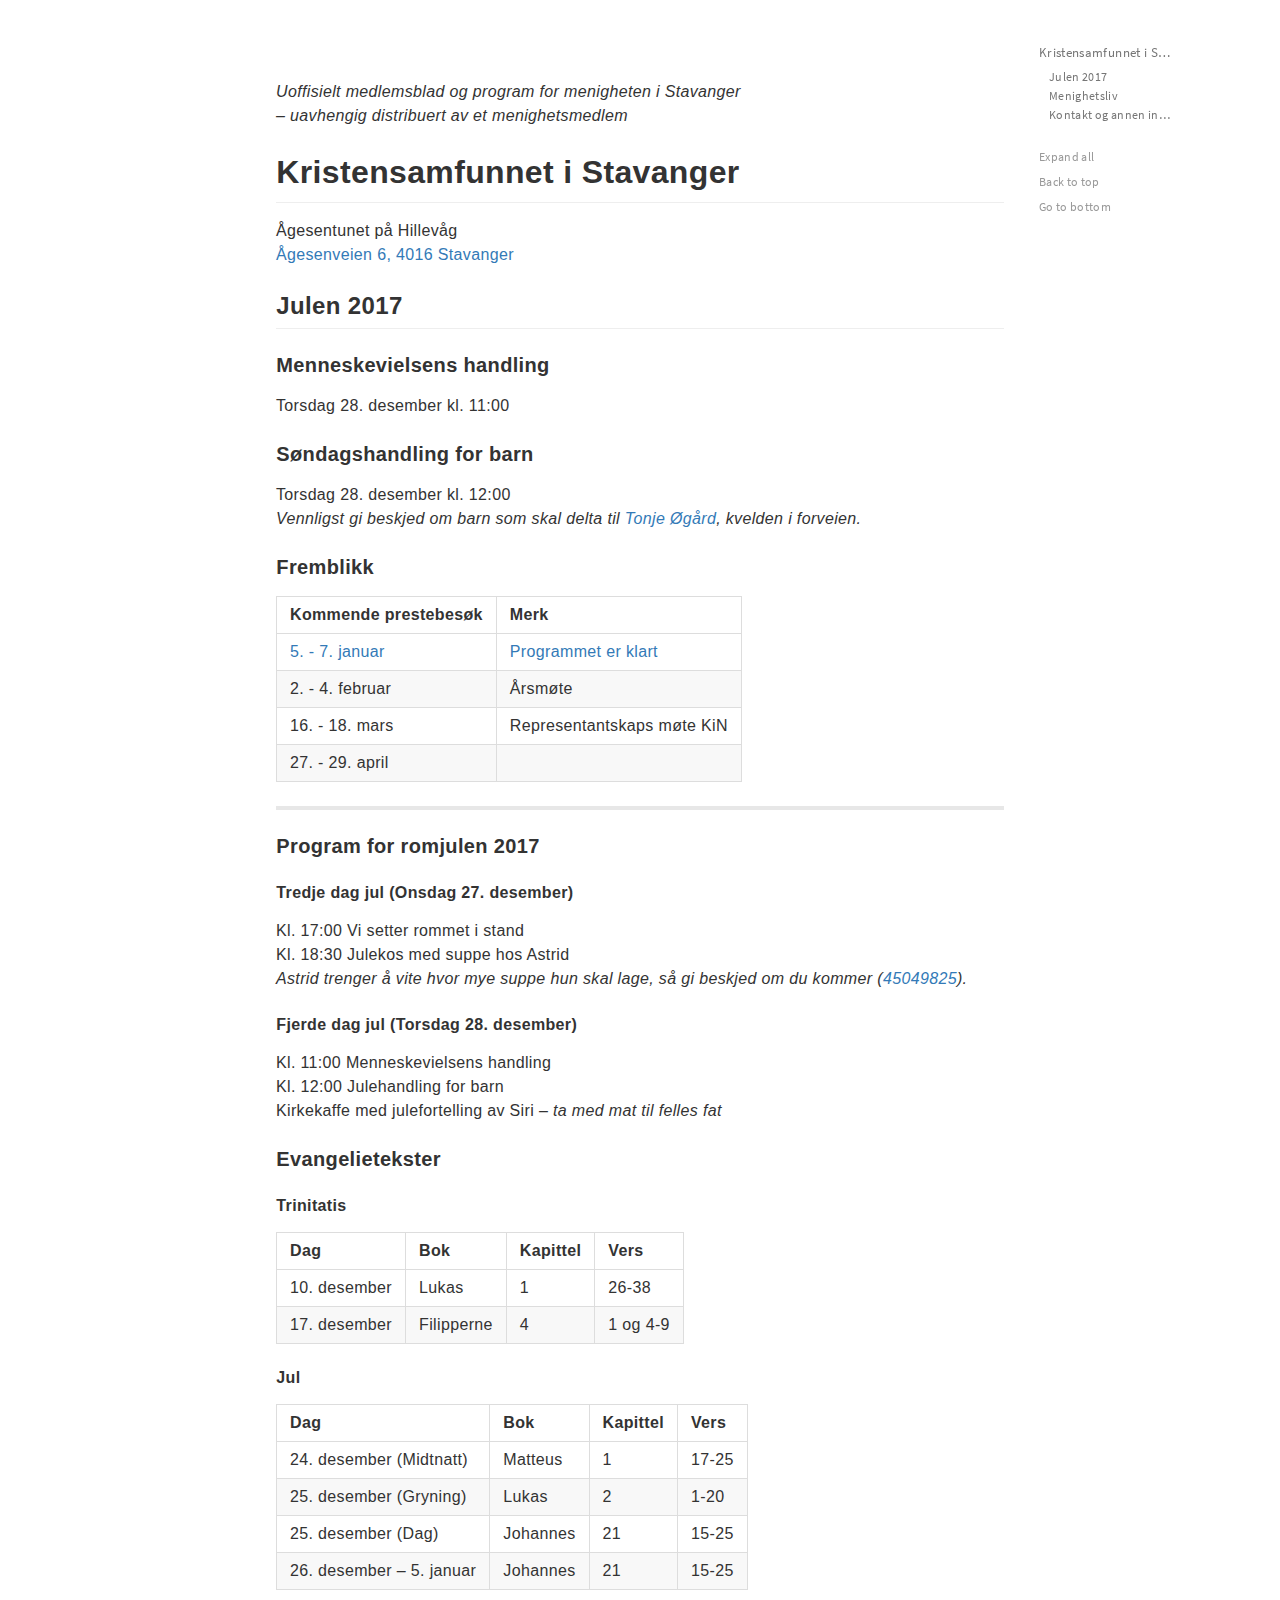
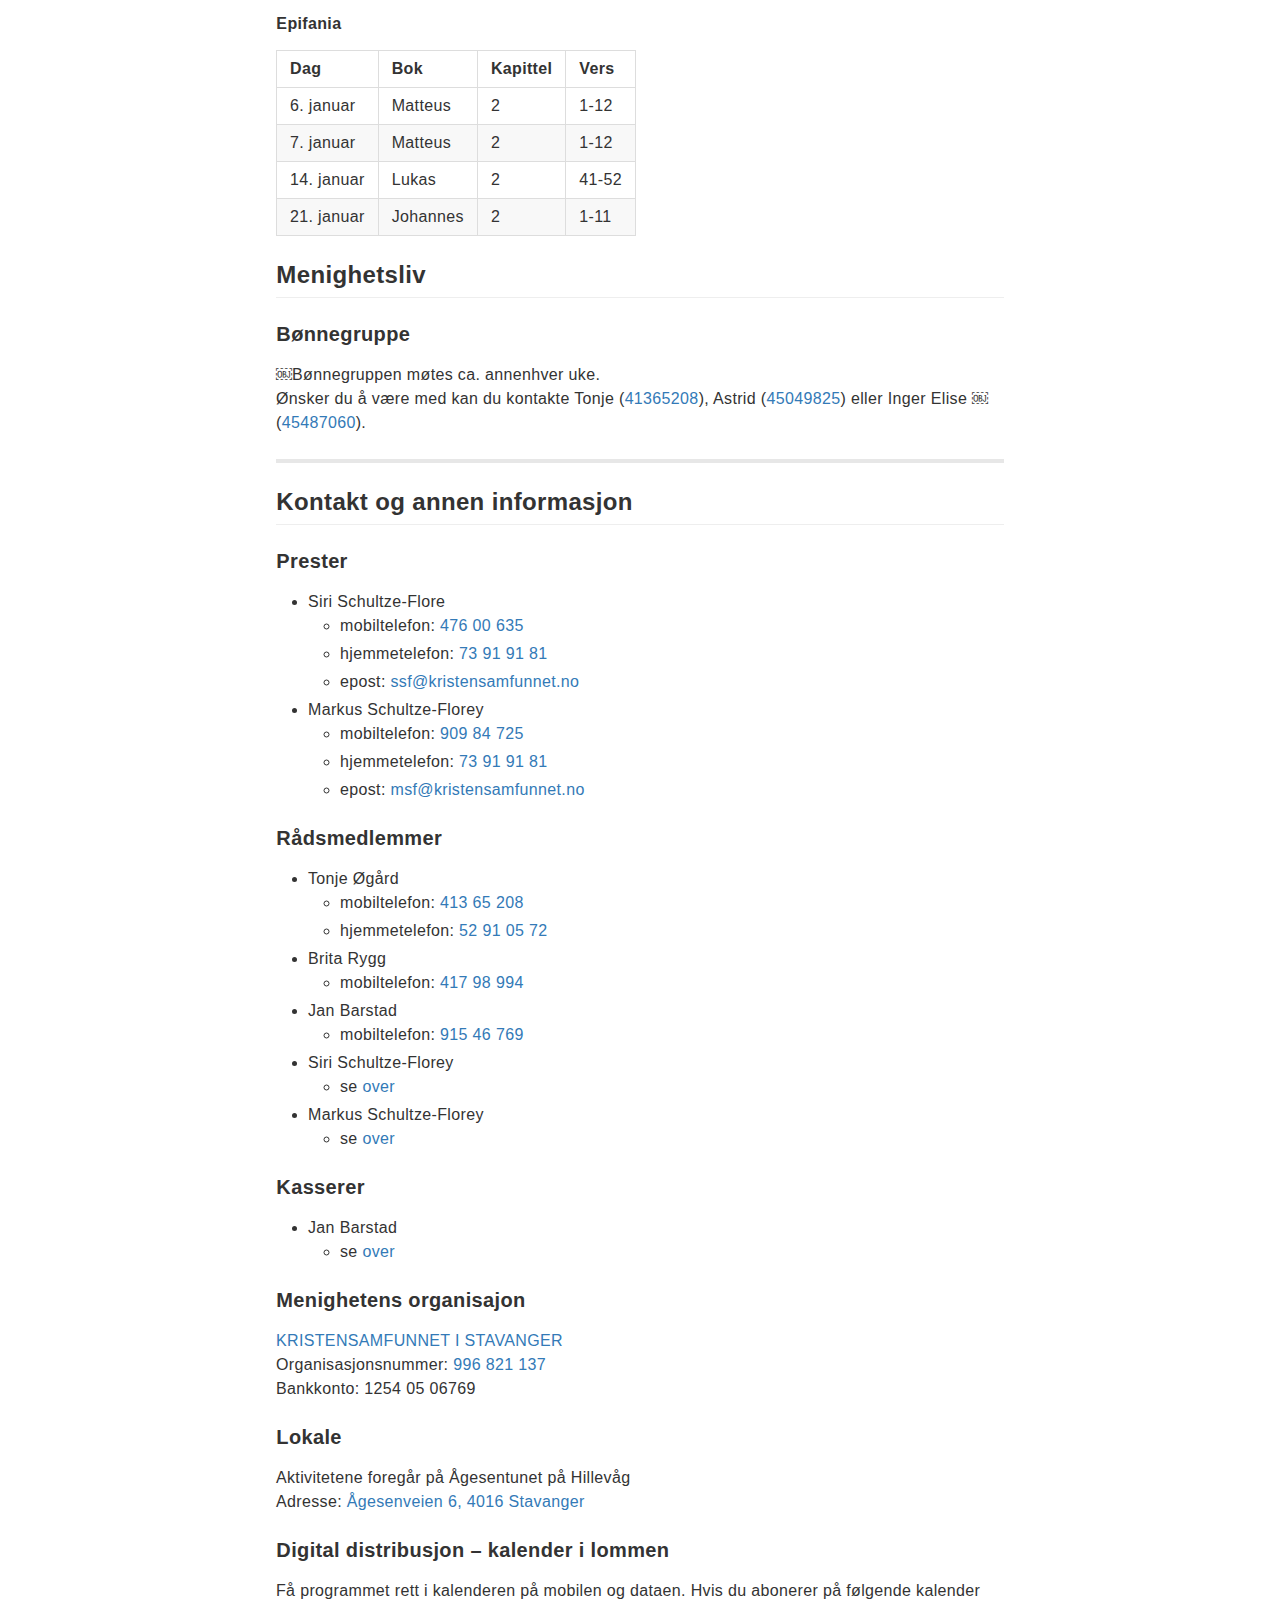
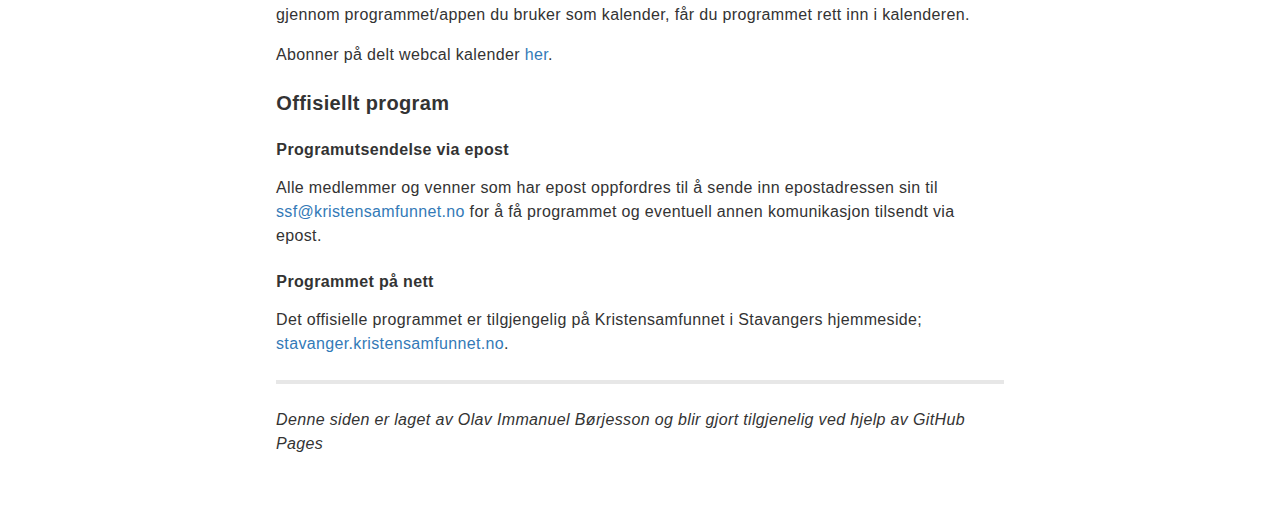
==== commit 1a06dd50: "Fix octicons" ====
--- a/index.html
+++ b/index.html
@@ -41,9 +41,9 @@
     <!-- HTML5 shim and Respond.js for IE8 support of HTML5 elements and media queries -->
     <!-- WARNING: Respond.js doesn't work if you view the page via file:// -->
     <!--[if lt IE 9]>
-    	<script src="https://cdnjs.cloudflare.com/ajax/libs/html5shiv/3.7.3/html5shiv.min.js" integrity="sha256-3Jy/GbSLrg0o9y5Z5n1uw0qxZECH7C6OQpVBgNFYa0g=" crossorigin="anonymous"></script>
-    	<script src="https://cdnjs.cloudflare.com/ajax/libs/respond.js/1.4.2/respond.min.js" integrity="sha256-g6iAfvZp+nDQ2TdTR/VVKJf3bGro4ub5fvWSWVRi2NE=" crossorigin="anonymous"></script>
-		<script src="https://cdnjs.cloudflare.com/ajax/libs/es5-shim/4.5.9/es5-shim.min.js" integrity="sha256-8E4Is26QH0bD52WoQpcB+R/tcWQtpzlCojrybUd7Mxo=" crossorigin="anonymous"></script>
+    	<script src="/assets/js/html5shiv.min.js"></script>
+    	<script src="/assets/js/respond.min.js"></script>
+		<script src="/assets/js/es5-shim.min.js"></script>
     <![endif]-->
 </head>
 
--- a/assets/css/octicons.min.css
+++ b/assets/css/octicons.min.css
@@ -1 +1 @@
-@font-face{font-family:'octicons';src:url('octicons.eot?#iefix') format('embedded-opentype'),url('octicons.woff') format('woff'),url('octicons.ttf') format('truetype'),url('octicons.svg#octicons') format('svg');font-weight:normal;font-style:normal}.octicon,.mega-octicon{font:normal normal normal 16px/1 octicons;display:inline-block;text-decoration:none;text-rendering:auto;-webkit-font-smoothing:antialiased;-moz-osx-font-smoothing:grayscale;-webkit-user-select:none;-moz-user-select:none;-ms-user-select:none;user-select:none}.mega-octicon{font-size:32px}.octicon-alert:before{content:'\f02d'}.octicon-arrow-down:before{content:'\f03f'}.octicon-arrow-left:before{content:'\f040'}.octicon-arrow-right:before{content:'\f03e'}.octicon-arrow-small-down:before{content:'\f0a0'}.octicon-arrow-small-left:before{content:'\f0a1'}.octicon-arrow-small-right:before{content:'\f071'}.octicon-arrow-small-up:before{content:'\f09f'}.octicon-arrow-up:before{content:'\f03d'}.octicon-microscope:before,.octicon-beaker:before{content:'\f0dd'}.octicon-bell:before{content:'\f0de'}.octicon-bold:before{content:'\f0e2'}.octicon-book:before{content:'\f007'}.octicon-bookmark:before{content:'\f07b'}.octicon-briefcase:before{content:'\f0d3'}.octicon-broadcast:before{content:'\f048'}.octicon-browser:before{content:'\f0c5'}.octicon-bug:before{content:'\f091'}.octicon-calendar:before{content:'\f068'}.octicon-check:before{content:'\f03a'}.octicon-checklist:before{content:'\f076'}.octicon-chevron-down:before{content:'\f0a3'}.octicon-chevron-left:before{content:'\f0a4'}.octicon-chevron-right:before{content:'\f078'}.octicon-chevron-up:before{content:'\f0a2'}.octicon-circle-slash:before{content:'\f084'}.octicon-circuit-board:before{content:'\f0d6'}.octicon-clippy:before{content:'\f035'}.octicon-clock:before{content:'\f046'}.octicon-cloud-download:before{content:'\f00b'}.octicon-cloud-upload:before{content:'\f00c'}.octicon-code:before{content:'\f05f'}.octicon-comment-add:before,.octicon-comment:before{content:'\f02b'}.octicon-comment-discussion:before{content:'\f04f'}.octicon-credit-card:before{content:'\f045'}.octicon-dash:before{content:'\f0ca'}.octicon-dashboard:before{content:'\f07d'}.octicon-database:before{content:'\f096'}.octicon-clone:before,.octicon-desktop-download:before{content:'\f0dc'}.octicon-device-camera:before{content:'\f056'}.octicon-device-camera-video:before{content:'\f057'}.octicon-device-desktop:before{content:'\f27c'}.octicon-device-mobile:before{content:'\f038'}.octicon-diff:before{content:'\f04d'}.octicon-diff-added:before{content:'\f06b'}.octicon-diff-ignored:before{content:'\f099'}.octicon-diff-modified:before{content:'\f06d'}.octicon-diff-removed:before{content:'\f06c'}.octicon-diff-renamed:before{content:'\f06e'}.octicon-ellipsis:before{content:'\f09a'}.octicon-eye-unwatch:before,.octicon-eye-watch:before,.octicon-eye:before{content:'\f04e'}.octicon-file-binary:before{content:'\f094'}.octicon-file-code:before{content:'\f010'}.octicon-file-directory:before{content:'\f016'}.octicon-file-media:before{content:'\f012'}.octicon-file-pdf:before{content:'\f014'}.octicon-file-submodule:before{content:'\f017'}.octicon-file-symlink-directory:before{content:'\f0b1'}.octicon-file-symlink-file:before{content:'\f0b0'}.octicon-file-text:before{content:'\f011'}.octicon-file-zip:before{content:'\f013'}.octicon-flame:before{content:'\f0d2'}.octicon-fold:before{content:'\f0cc'}.octicon-gear:before{content:'\f02f'}.octicon-gift:before{content:'\f042'}.octicon-gist:before{content:'\f00e'}.octicon-gist-secret:before{content:'\f08c'}.octicon-git-branch-create:before,.octicon-git-branch-delete:before,.octicon-git-branch:before{content:'\f020'}.octicon-git-commit:before{content:'\f01f'}.octicon-git-compare:before{content:'\f0ac'}.octicon-git-merge:before{content:'\f023'}.octicon-git-pull-request-abandoned:before,.octicon-git-pull-request:before{content:'\f009'}.octicon-globe:before{content:'\f0b6'}.octicon-graph:before{content:'\f043'}.octicon-heart:before{content:'\2665'}.octicon-history:before{content:'\f07e'}.octicon-home:before{content:'\f08d'}.octicon-horizontal-rule:before{content:'\f070'}.octicon-hubot:before{content:'\f09d'}.octicon-inbox:before{content:'\f0cf'}.octicon-info:before{content:'\f059'}.octicon-issue-closed:before{content:'\f028'}.octicon-issue-opened:before{content:'\f026'}.octicon-issue-reopened:before{content:'\f027'}.octicon-italic:before{content:'\f0e4'}.octicon-jersey:before{content:'\f019'}.octicon-key:before{content:'\f049'}.octicon-keyboard:before{content:'\f00d'}.octicon-law:before{content:'\f0d8'}.octicon-light-bulb:before{content:'\f000'}.octicon-link:before{content:'\f05c'}.octicon-link-external:before{content:'\f07f'}.octicon-list-ordered:before{content:'\f062'}.octicon-list-unordered:before{content:'\f061'}.octicon-location:before{content:'\f060'}.octicon-gist-private:before,.octicon-mirror-private:before,.octicon-git-fork-private:before,.octicon-lock:before{content:'\f06a'}.octicon-logo-gist:before{content:'\f0ad'}.octicon-logo-github:before{content:'\f092'}.octicon-mail:before{content:'\f03b'}.octicon-mail-read:before{content:'\f03c'}.octicon-mail-reply:before{content:'\f051'}.octicon-mark-github:before{content:'\f00a'}.octicon-markdown:before{content:'\f0c9'}.octicon-megaphone:before{content:'\f077'}.octicon-mention:before{content:'\f0be'}.octicon-milestone:before{content:'\f075'}.octicon-mirror-public:before,.octicon-mirror:before{content:'\f024'}.octicon-mortar-board:before{content:'\f0d7'}.octicon-mute:before{content:'\f080'}.octicon-no-newline:before{content:'\f09c'}.octicon-octoface:before{content:'\f008'}.octicon-organization:before{content:'\f037'}.octicon-package:before{content:'\f0c4'}.octicon-paintcan:before{content:'\f0d1'}.octicon-pencil:before{content:'\f058'}.octicon-person-add:before,.octicon-person-follow:before,.octicon-person:before{content:'\f018'}.octicon-pin:before{content:'\f041'}.octicon-plug:before{content:'\f0d4'}.octicon-repo-create:before,.octicon-gist-new:before,.octicon-file-directory-create:before,.octicon-file-add:before,.octicon-plus:before{content:'\f05d'}.octicon-primitive-dot:before{content:'\f052'}.octicon-primitive-square:before{content:'\f053'}.octicon-pulse:before{content:'\f085'}.octicon-question:before{content:'\f02c'}.octicon-quote:before{content:'\f063'}.octicon-radio-tower:before{content:'\f030'}.octicon-repo-delete:before,.octicon-repo:before{content:'\f001'}.octicon-repo-clone:before{content:'\f04c'}.octicon-repo-force-push:before{content:'\f04a'}.octicon-gist-fork:before,.octicon-repo-forked:before{content:'\f002'}.octicon-repo-pull:before{content:'\f006'}.octicon-repo-push:before{content:'\f005'}.octicon-rocket:before{content:'\f033'}.octicon-rss:before{content:'\f034'}.octicon-ruby:before{content:'\f047'}.octicon-search-save:before,.octicon-search:before{content:'\f02e'}.octicon-server:before{content:'\f097'}.octicon-settings:before{content:'\f07c'}.octicon-shield:before{content:'\f0e1'}.octicon-log-in:before,.octicon-sign-in:before{content:'\f036'}.octicon-log-out:before,.octicon-sign-out:before{content:'\f032'}.octicon-smiley:before{content:'\f0e7'}.octicon-squirrel:before{content:'\f0b2'}.octicon-star-add:before,.octicon-star-delete:before,.octicon-star:before{content:'\f02a'}.octicon-stop:before{content:'\f08f'}.octicon-repo-sync:before,.octicon-sync:before{content:'\f087'}.octicon-tag-remove:before,.octicon-tag-add:before,.octicon-tag:before{content:'\f015'}.octicon-tasklist:before{content:'\f0e5'}.octicon-telescope:before{content:'\f088'}.octicon-terminal:before{content:'\f0c8'}.octicon-text-size:before{content:'\f0e3'}.octicon-three-bars:before{content:'\f05e'}.octicon-thumbsdown:before{content:'\f0db'}.octicon-thumbsup:before{content:'\f0da'}.octicon-tools:before{content:'\f031'}.octicon-trashcan:before{content:'\f0d0'}.octicon-triangle-down:before{content:'\f05b'}.octicon-triangle-left:before{content:'\f044'}.octicon-triangle-right:before{content:'\f05a'}.octicon-triangle-up:before{content:'\f0aa'}.octicon-unfold:before{content:'\f039'}.octicon-unmute:before{content:'\f0ba'}.octicon-unverified:before{content:'\f0e8'}.octicon-verified:before{content:'\f0e6'}.octicon-versions:before{content:'\f064'}.octicon-watch:before{content:'\f0e0'}.octicon-remove-close:before,.octicon-x:before{content:'\f081'}.octicon-zap:before{content:'\26A1'}+@font-face{font-family:'octicons';src:url('octicons.eot?#iefix') format('embedded-opentype'),url('/assets/fonts/octicons.woff') format('woff'),url('octicons.ttf') format('truetype'),url('octicons.svg#octicons') format('svg');font-weight:normal;font-style:normal}.octicon,.mega-octicon{font:normal normal normal 16px/1 octicons;display:inline-block;text-decoration:none;text-rendering:auto;-webkit-font-smoothing:antialiased;-moz-osx-font-smoothing:grayscale;-webkit-user-select:none;-moz-user-select:none;-ms-user-select:none;user-select:none}.mega-octicon{font-size:32px}.octicon-alert:before{content:'\f02d'}.octicon-arrow-down:before{content:'\f03f'}.octicon-arrow-left:before{content:'\f040'}.octicon-arrow-right:before{content:'\f03e'}.octicon-arrow-small-down:before{content:'\f0a0'}.octicon-arrow-small-left:before{content:'\f0a1'}.octicon-arrow-small-right:before{content:'\f071'}.octicon-arrow-small-up:before{content:'\f09f'}.octicon-arrow-up:before{content:'\f03d'}.octicon-microscope:before,.octicon-beaker:before{content:'\f0dd'}.octicon-bell:before{content:'\f0de'}.octicon-bold:before{content:'\f0e2'}.octicon-book:before{content:'\f007'}.octicon-bookmark:before{content:'\f07b'}.octicon-briefcase:before{content:'\f0d3'}.octicon-broadcast:before{content:'\f048'}.octicon-browser:before{content:'\f0c5'}.octicon-bug:before{content:'\f091'}.octicon-calendar:before{content:'\f068'}.octicon-check:before{content:'\f03a'}.octicon-checklist:before{content:'\f076'}.octicon-chevron-down:before{content:'\f0a3'}.octicon-chevron-left:before{content:'\f0a4'}.octicon-chevron-right:before{content:'\f078'}.octicon-chevron-up:before{content:'\f0a2'}.octicon-circle-slash:before{content:'\f084'}.octicon-circuit-board:before{content:'\f0d6'}.octicon-clippy:before{content:'\f035'}.octicon-clock:before{content:'\f046'}.octicon-cloud-download:before{content:'\f00b'}.octicon-cloud-upload:before{content:'\f00c'}.octicon-code:before{content:'\f05f'}.octicon-comment-add:before,.octicon-comment:before{content:'\f02b'}.octicon-comment-discussion:before{content:'\f04f'}.octicon-credit-card:before{content:'\f045'}.octicon-dash:before{content:'\f0ca'}.octicon-dashboard:before{content:'\f07d'}.octicon-database:before{content:'\f096'}.octicon-clone:before,.octicon-desktop-download:before{content:'\f0dc'}.octicon-device-camera:before{content:'\f056'}.octicon-device-camera-video:before{content:'\f057'}.octicon-device-desktop:before{content:'\f27c'}.octicon-device-mobile:before{content:'\f038'}.octicon-diff:before{content:'\f04d'}.octicon-diff-added:before{content:'\f06b'}.octicon-diff-ignored:before{content:'\f099'}.octicon-diff-modified:before{content:'\f06d'}.octicon-diff-removed:before{content:'\f06c'}.octicon-diff-renamed:before{content:'\f06e'}.octicon-ellipsis:before{content:'\f09a'}.octicon-eye-unwatch:before,.octicon-eye-watch:before,.octicon-eye:before{content:'\f04e'}.octicon-file-binary:before{content:'\f094'}.octicon-file-code:before{content:'\f010'}.octicon-file-directory:before{content:'\f016'}.octicon-file-media:before{content:'\f012'}.octicon-file-pdf:before{content:'\f014'}.octicon-file-submodule:before{content:'\f017'}.octicon-file-symlink-directory:before{content:'\f0b1'}.octicon-file-symlink-file:before{content:'\f0b0'}.octicon-file-text:before{content:'\f011'}.octicon-file-zip:before{content:'\f013'}.octicon-flame:before{content:'\f0d2'}.octicon-fold:before{content:'\f0cc'}.octicon-gear:before{content:'\f02f'}.octicon-gift:before{content:'\f042'}.octicon-gist:before{content:'\f00e'}.octicon-gist-secret:before{content:'\f08c'}.octicon-git-branch-create:before,.octicon-git-branch-delete:before,.octicon-git-branch:before{content:'\f020'}.octicon-git-commit:before{content:'\f01f'}.octicon-git-compare:before{content:'\f0ac'}.octicon-git-merge:before{content:'\f023'}.octicon-git-pull-request-abandoned:before,.octicon-git-pull-request:before{content:'\f009'}.octicon-globe:before{content:'\f0b6'}.octicon-graph:before{content:'\f043'}.octicon-heart:before{content:'\2665'}.octicon-history:before{content:'\f07e'}.octicon-home:before{content:'\f08d'}.octicon-horizontal-rule:before{content:'\f070'}.octicon-hubot:before{content:'\f09d'}.octicon-inbox:before{content:'\f0cf'}.octicon-info:before{content:'\f059'}.octicon-issue-closed:before{content:'\f028'}.octicon-issue-opened:before{content:'\f026'}.octicon-issue-reopened:before{content:'\f027'}.octicon-italic:before{content:'\f0e4'}.octicon-jersey:before{content:'\f019'}.octicon-key:before{content:'\f049'}.octicon-keyboard:before{content:'\f00d'}.octicon-law:before{content:'\f0d8'}.octicon-light-bulb:before{content:'\f000'}.octicon-link:before{content:'\f05c'}.octicon-link-external:before{content:'\f07f'}.octicon-list-ordered:before{content:'\f062'}.octicon-list-unordered:before{content:'\f061'}.octicon-location:before{content:'\f060'}.octicon-gist-private:before,.octicon-mirror-private:before,.octicon-git-fork-private:before,.octicon-lock:before{content:'\f06a'}.octicon-logo-gist:before{content:'\f0ad'}.octicon-logo-github:before{content:'\f092'}.octicon-mail:before{content:'\f03b'}.octicon-mail-read:before{content:'\f03c'}.octicon-mail-reply:before{content:'\f051'}.octicon-mark-github:before{content:'\f00a'}.octicon-markdown:before{content:'\f0c9'}.octicon-megaphone:before{content:'\f077'}.octicon-mention:before{content:'\f0be'}.octicon-milestone:before{content:'\f075'}.octicon-mirror-public:before,.octicon-mirror:before{content:'\f024'}.octicon-mortar-board:before{content:'\f0d7'}.octicon-mute:before{content:'\f080'}.octicon-no-newline:before{content:'\f09c'}.octicon-octoface:before{content:'\f008'}.octicon-organization:before{content:'\f037'}.octicon-package:before{content:'\f0c4'}.octicon-paintcan:before{content:'\f0d1'}.octicon-pencil:before{content:'\f058'}.octicon-person-add:before,.octicon-person-follow:before,.octicon-person:before{content:'\f018'}.octicon-pin:before{content:'\f041'}.octicon-plug:before{content:'\f0d4'}.octicon-repo-create:before,.octicon-gist-new:before,.octicon-file-directory-create:before,.octicon-file-add:before,.octicon-plus:before{content:'\f05d'}.octicon-primitive-dot:before{content:'\f052'}.octicon-primitive-square:before{content:'\f053'}.octicon-pulse:before{content:'\f085'}.octicon-question:before{content:'\f02c'}.octicon-quote:before{content:'\f063'}.octicon-radio-tower:before{content:'\f030'}.octicon-repo-delete:before,.octicon-repo:before{content:'\f001'}.octicon-repo-clone:before{content:'\f04c'}.octicon-repo-force-push:before{content:'\f04a'}.octicon-gist-fork:before,.octicon-repo-forked:before{content:'\f002'}.octicon-repo-pull:before{content:'\f006'}.octicon-repo-push:before{content:'\f005'}.octicon-rocket:before{content:'\f033'}.octicon-rss:before{content:'\f034'}.octicon-ruby:before{content:'\f047'}.octicon-search-save:before,.octicon-search:before{content:'\f02e'}.octicon-server:before{content:'\f097'}.octicon-settings:before{content:'\f07c'}.octicon-shield:before{content:'\f0e1'}.octicon-log-in:before,.octicon-sign-in:before{content:'\f036'}.octicon-log-out:before,.octicon-sign-out:before{content:'\f032'}.octicon-smiley:before{content:'\f0e7'}.octicon-squirrel:before{content:'\f0b2'}.octicon-star-add:before,.octicon-star-delete:before,.octicon-star:before{content:'\f02a'}.octicon-stop:before{content:'\f08f'}.octicon-repo-sync:before,.octicon-sync:before{content:'\f087'}.octicon-tag-remove:before,.octicon-tag-add:before,.octicon-tag:before{content:'\f015'}.octicon-tasklist:before{content:'\f0e5'}.octicon-telescope:before{content:'\f088'}.octicon-terminal:before{content:'\f0c8'}.octicon-text-size:before{content:'\f0e3'}.octicon-three-bars:before{content:'\f05e'}.octicon-thumbsdown:before{content:'\f0db'}.octicon-thumbsup:before{content:'\f0da'}.octicon-tools:before{content:'\f031'}.octicon-trashcan:before{content:'\f0d0'}.octicon-triangle-down:before{content:'\f05b'}.octicon-triangle-left:before{content:'\f044'}.octicon-triangle-right:before{content:'\f05a'}.octicon-triangle-up:before{content:'\f0aa'}.octicon-unfold:before{content:'\f039'}.octicon-unmute:before{content:'\f0ba'}.octicon-unverified:before{content:'\f0e8'}.octicon-verified:before{content:'\f0e6'}.octicon-versions:before{content:'\f064'}.octicon-watch:before{content:'\f0e0'}.octicon-remove-close:before,.octicon-x:before{content:'\f081'}.octicon-zap:before{content:'\26A1'}
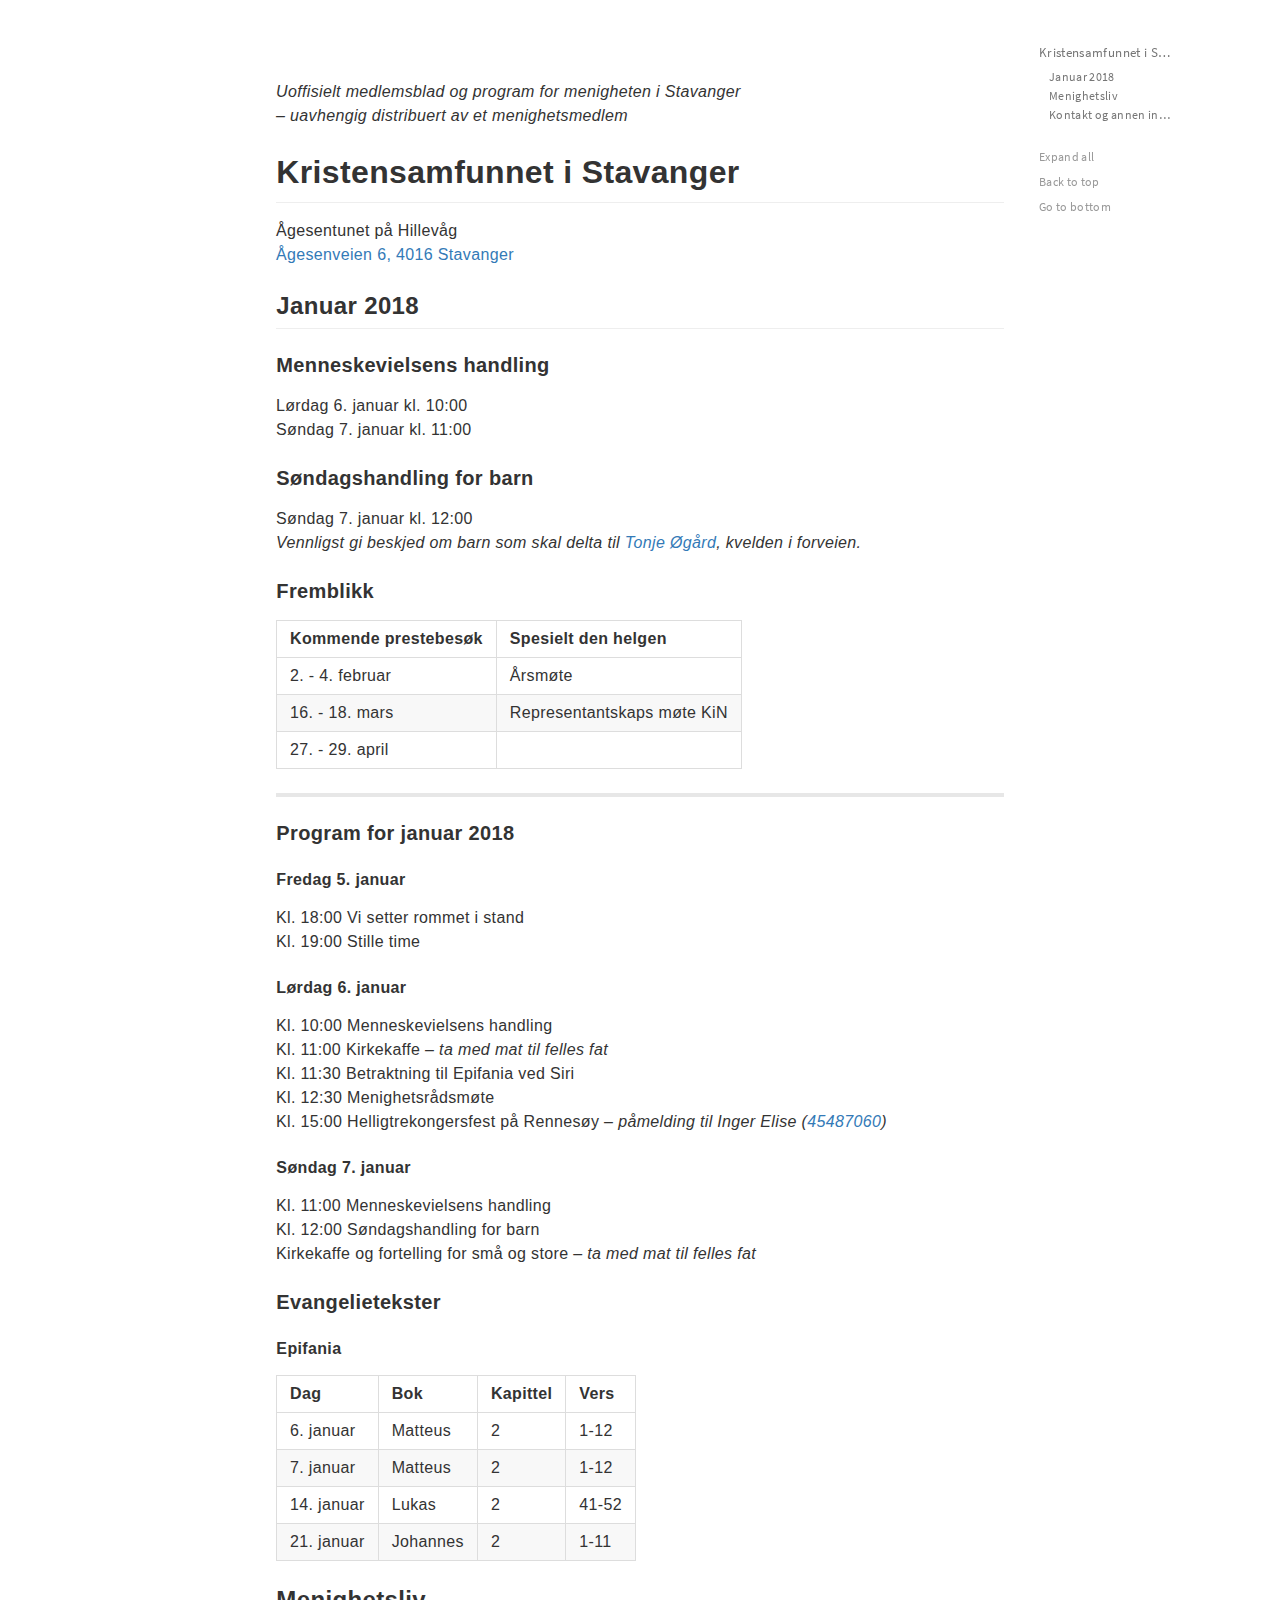
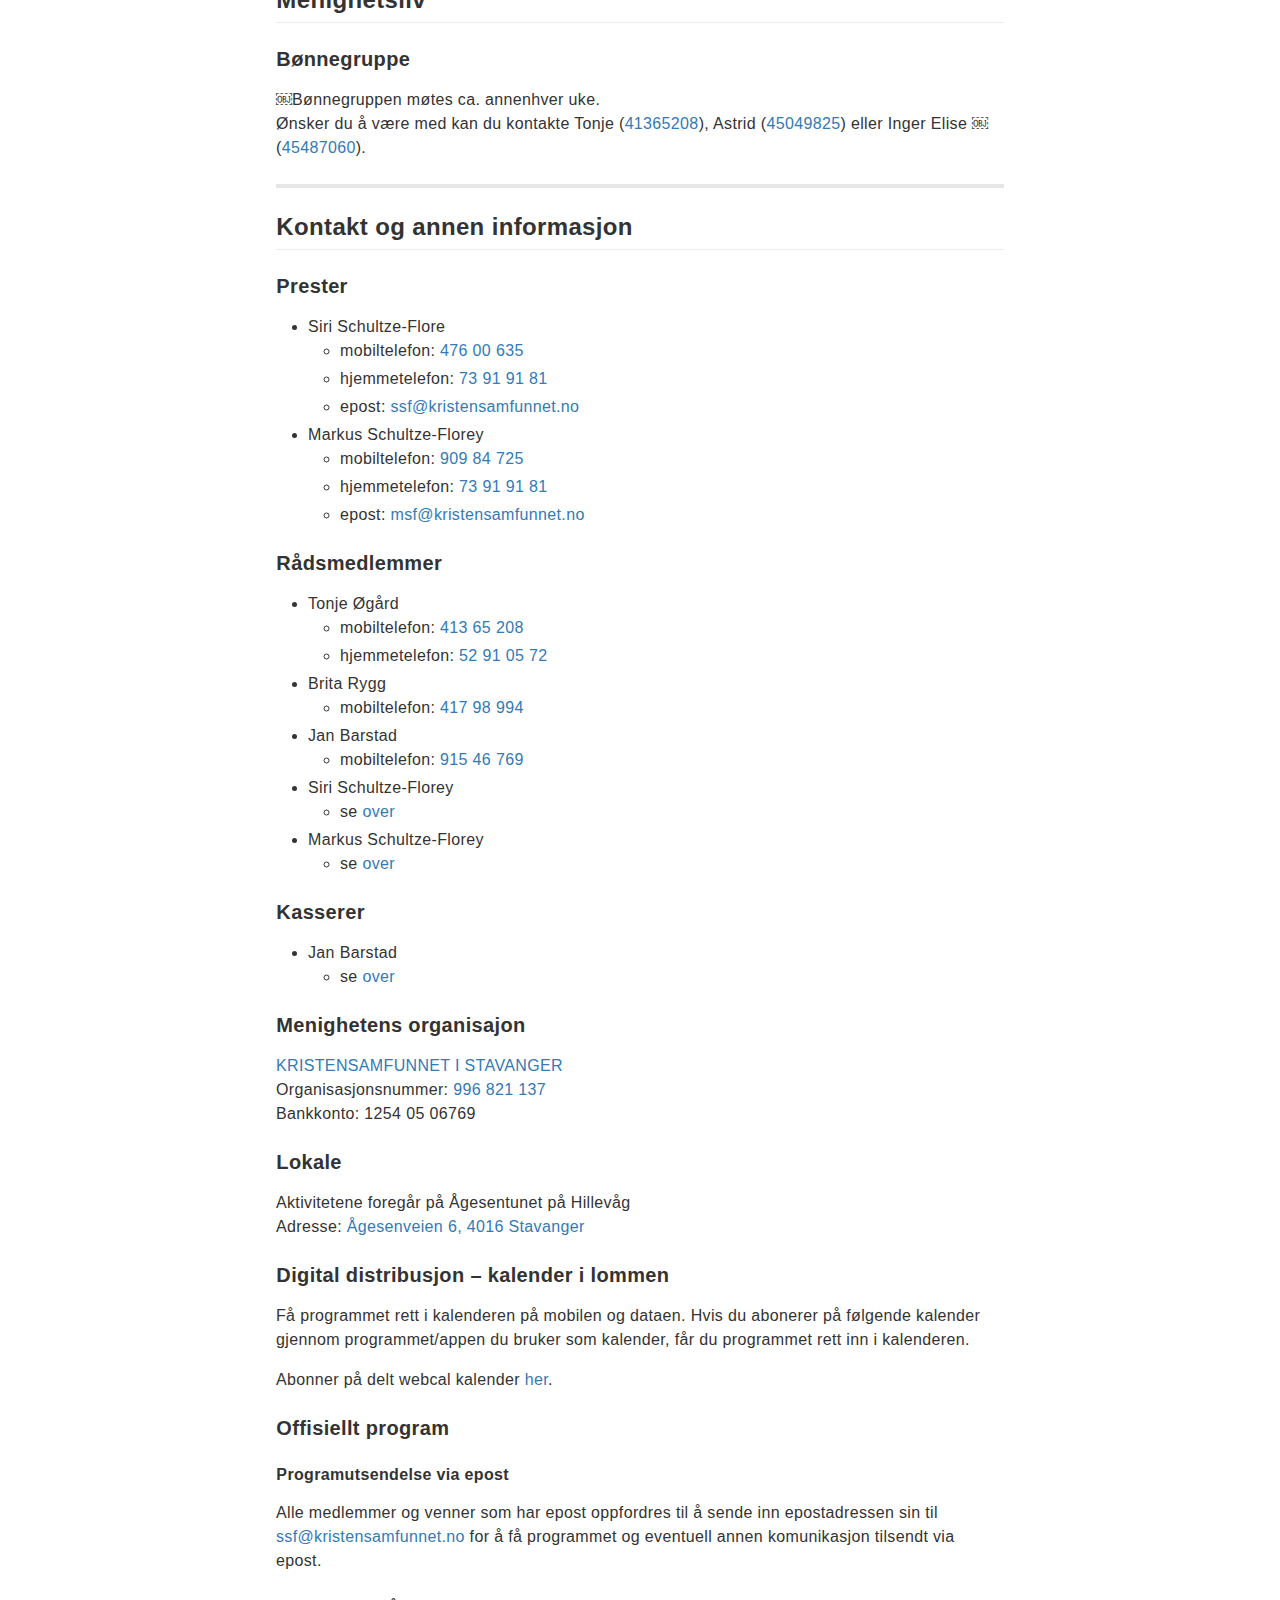
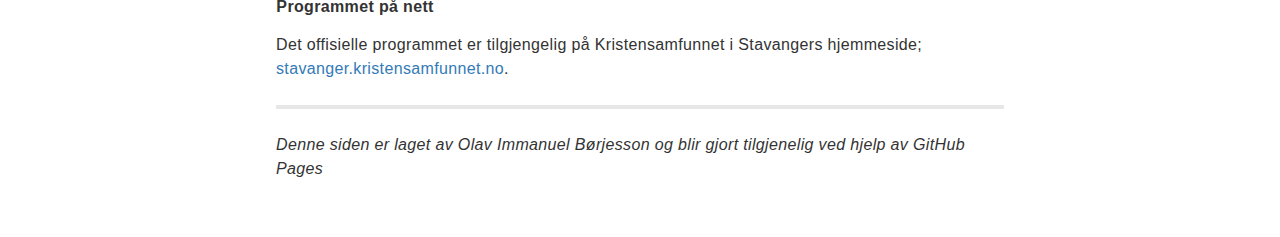
==== commit 2fa80b01: "Update program to January" ====
--- a/index.html
+++ b/index.html
@@ -9,8 +9,7 @@
     <meta name="apple-mobile-web-app-capable" content="yes">
     <meta name="apple-mobile-web-app-status-bar-style" content="black">
     <meta name="mobile-web-app-capable" content="yes">
-    <!-- <head prefix="og: http://ogp.me/ns# fb: http://ogp.me/ns/fb# article: http://ogp.me/ns/article#"> -->
-    <meta property="og:url" content="http://kyrkjelyden.no/" />
+    <meta property="og:url" content="http://kyrkjelyden.no/januar2018" />
     <meta property="og:title" content="Julen 2017 - Kristensamfunnet i Stavanger" />
     <meta property="og:image" content="http://kyrkjelyden.no/assets/img/og-Kristensamfunnet@1x-100.jpg" />
     <meta property="og:image:width" content="1200" />
@@ -18,15 +17,11 @@
     <meta property="og:type" content="website" />
     <meta property="og:image:alt" content="Text saying «Kristensamfunnet i Stavanger - Bevegelse for religiøs fornyelse»" />
     <meta property="og:description" content="Uoffisielt medlemsblad og program for Venner av Kristensamfunnet i Stavanger" />
-    <meta property="fb:app_id" content="383954485408051" />
-    <meta property="fb:pages" content="173473809909837" />
-    <meta property="fb:pages" content="151140358988363" />
-    <meta property="fb:profile_id" content="olavimmanuel" />
     <title>
-        Julen 2017 - Kristensamfunnet i Stavanger
+        Januar 2018 - Kristensamfunnet i Stavanger
     </title>
-    <!-- link rel="icon" type="image/png" href="https://hackmd.io/favicon.png" -->
-    <!-- link rel="apple-touch-icon" href="https://hackmd.io/apple-touch-icon.png" -->
+    <!-- link rel="icon" type="image/png" href="https://hackmd.io/favicon.png">
+    <link rel="apple-touch-icon" href="https://hackmd.io/apple-touch-icon.png" -->
 
     <link rel="stylesheet" href="/assets/css/bootstrap.min.css" />
     <link rel="stylesheet" href="/assets/css/font-awesome.min.css" />
@@ -48,22 +43,19 @@
 </head>
 
 <body>
-    <div id="doc" class="markdown-body container-fluid" lang="nb-no" dir="ltr" style="position: relative;"><p><img src="http://kyrkjelyden.no/assets/img/Kristensamfunnet.png" alt=""></p><p><em>Uoffisielt medlemsblad og program for menigheten i Stavanger<br>
+    <div id="doc" class="markdown-body container-fluid" style="position: relative;" lang="nb-no" dir="ltr"><p><img src="http://kyrkjelyden.no/assets/img/Kristensamfunnet.png" alt=""></p><p><em>Uoffisielt medlemsblad og program for menigheten i Stavanger<br>
 – uavhengig distribuert av et <!--frittstående -->menighetsmedlem</em></p><h1 id="kristensamfunnet-i-stavanger"><a class="anchor hidden-xs" href="#kristensamfunnet-i-stavanger" title="kristensamfunnet-i-stavanger"><span class="octicon octicon-link"></span></a>Kristensamfunnet i Stavanger</h1><p>Ågesentunet på Hillevåg<br>
-<a href="https://goo.gl/maps/RyG7rw1kysx" target="_blank">Ågesenveien 6, 4016 Stavanger</a></p><h2 id="julen-2017"><a class="anchor hidden-xs" href="#julen-2017" title="julen-2017"><span class="octicon octicon-link"></span></a>Julen 2017</h2><h3 id="menneskevielsens-handling"><a class="anchor hidden-xs" href="#menneskevielsens-handling" title="menneskevielsens-handling"><span class="octicon octicon-link"></span></a>Menneskevielsens handling</h3><p>Torsdag 28. desember kl. 11:00</p><h3 id="søndagshandling-for-barn"><a class="anchor hidden-xs" href="#søndagshandling-for-barn" title="søndagshandling-for-barn"><span class="octicon octicon-link"></span></a>Søndagshandling for barn</h3><p>Torsdag 28. desember kl. 12:00<br>
+<a href="https://goo.gl/maps/RyG7rw1kysx" target="_blank">Ågesenveien 6, 4016 Stavanger</a></p><h2 id="januar-2018"><a class="anchor hidden-xs" href="#januar-2018" title="januar-2018"><span class="octicon octicon-link"></span></a>Januar 2018</h2><h3 id="menneskevielsens-handling"><a class="anchor hidden-xs" href="#menneskevielsens-handling" title="menneskevielsens-handling"><span class="octicon octicon-link"></span></a>Menneskevielsens handling</h3><p>Lørdag 6. januar kl. 10:00<br>
+Søndag 7. januar kl. 11:00</p><h3 id="søndagshandling-for-barn"><a class="anchor hidden-xs" href="#søndagshandling-for-barn" title="søndagshandling-for-barn"><span class="octicon octicon-link"></span></a>Søndagshandling for barn</h3><p>Søndag 7. januar kl. 12:00<br>
 <em>Vennligst gi beskjed om barn som skal delta til <a href="#ra%CC%8Adsmedlemmer">Tonje Øgård</a>, kvelden i forveien.</em></p><h3 id="fremblikk"><a class="anchor hidden-xs" href="#fremblikk" title="fremblikk"><span class="octicon octicon-link"></span></a>Fremblikk</h3><table>
 <thead>
 <tr>
 <th style="text-align:left">Kommende prestebesøk</th>
-<th>Merk</th>
+<th>Spesielt den helgen</th>
 </tr>
 </thead>
 <tbody>
 <tr>
-<td style="text-align:left"><a href="http://kyrkjelyden.no/januar2018" target="_blank">5. - 7. januar</a></td>
-<td><a href="http://kyrkjelyden.no/januar2018" target="_blank">Programmet er klart</a></td>
-</tr>
-<tr>
 <td style="text-align:left">2. - 4. februar</td>
 <td>Årsmøte</td>
 </tr>
@@ -76,69 +68,14 @@
 <td></td>
 </tr>
 </tbody>
-</table><hr><h3 id="program-for-romjulen-2017"><a class="anchor hidden-xs" href="#program-for-romjulen-2017" title="program-for-romjulen-2017"><span class="octicon octicon-link"></span></a>Program for romjulen 2017</h3><h4 id="tredje-dag-jul-onsdag-27-desember"><a class="anchor hidden-xs" href="#tredje-dag-jul-onsdag-27-desember" title="tredje-dag-jul-onsdag-27-desember"><span class="octicon octicon-link"></span></a>Tredje dag jul (Onsdag 27. desember)</h4><p>Kl. 17:00 Vi setter rommet i stand<br>
-Kl. 18:30 Julekos med suppe hos Astrid<br>
-<em>Astrid trenger å vite hvor mye suppe hun skal lage, så gi beskjed om du kommer (<a href="tel://+4745049825" target="_blank">45049825</a>).</em></p><h4 id="fjerde-dag-jul-torsdag-28-desember"><a class="anchor hidden-xs" href="#fjerde-dag-jul-torsdag-28-desember" title="fjerde-dag-jul-torsdag-28-desember"><span class="octicon octicon-link"></span></a>Fjerde dag jul (Torsdag 28. desember)</h4><p>Kl. 11:00 Menneskevielsens handling<br>
-Kl. 12:00 Julehandling for barn<br>
-Kirkekaffe med julefortelling av Siri – <em>ta med mat til felles fat</em></p><h3 id="evangelietekster"><a class="anchor hidden-xs" href="#evangelietekster" title="evangelietekster"><span class="octicon octicon-link"></span></a>Evangelietekster</h3><h4 id="trinitatis"><a class="anchor hidden-xs" href="#trinitatis" title="trinitatis"><span class="octicon octicon-link"></span></a>Trinitatis</h4><table>
-<thead>
-<tr>
-<th style="text-align:left">Dag</th>
-<th>Bok</th>
-<th>Kapittel</th>
-<th>Vers</th>
-</tr>
-</thead>
-<tbody>
-<tr>
-<td style="text-align:left">10. desember</td>
-<td>Lukas</td>
-<td>1</td>
-<td>26-38</td>
-</tr>
-<tr>
-<td style="text-align:left">17. desember</td>
-<td>Filipperne</td>
-<td>4</td>
-<td>1 og 4-9</td>
-</tr>
-</tbody>
-</table><h4 id="jul"><a class="anchor hidden-xs" href="#jul" title="jul"><span class="octicon octicon-link"></span></a>Jul</h4><table>
-<thead>
-<tr>
-<th style="text-align:left">Dag</th>
-<th>Bok</th>
-<th>Kapittel</th>
-<th>Vers</th>
-</tr>
-</thead>
-<tbody>
-<tr>
-<td style="text-align:left">24. desember (Midtnatt)</td>
-<td>Matteus</td>
-<td>1</td>
-<td>17-25</td>
-</tr>
-<tr>
-<td style="text-align:left">25. desember (Gryning)</td>
-<td>Lukas</td>
-<td>2</td>
-<td>1-20</td>
-</tr>
-<tr>
-<td style="text-align:left">25. desember (Dag)</td>
-<td>Johannes</td>
-<td>21</td>
-<td>15-25</td>
-</tr>
-<tr>
-<td style="text-align:left">26. desember – 5. januar</td>
-<td>Johannes</td>
-<td>21</td>
-<td>15-25</td>
-</tr>
-</tbody>
-</table><h4 id="epifania"><a class="anchor hidden-xs" href="#epifania" title="epifania"><span class="octicon octicon-link"></span></a>Epifania</h4><table>
+</table><hr><h3 id="program-for-januar-2018"><a class="anchor hidden-xs" href="#program-for-januar-2018" title="program-for-januar-2018"><span class="octicon octicon-link"></span></a>Program for januar 2018</h3><h4 id="fredag-5-januar"><a class="anchor hidden-xs" href="#fredag-5-januar" title="fredag-5-januar"><span class="octicon octicon-link"></span></a>Fredag 5. januar</h4><p>Kl. 18:00 Vi setter rommet i stand<br>
+Kl. 19:00 Stille time</p><h4 id="lørdag-6-januar"><a class="anchor hidden-xs" href="#lørdag-6-januar" title="lørdag-6-januar"><span class="octicon octicon-link"></span></a>Lørdag 6. januar</h4><p>Kl. 10:00 Menneskevielsens handling<br>
+Kl. 11:00 Kirkekaffe – <em>ta med mat til felles fat</em><br>
+Kl. 11:30 Betraktning til Epifania ved Siri<br>
+Kl. 12:30 Menighetsrådsmøte<br>
+Kl. 15:00 Helligtrekongersfest på Rennesøy – <em>påmelding til Inger Elise (<a href="tel://+4745487060" target="_blank">45487060</a>)</em></p><h4 id="søndag-7-januar"><a class="anchor hidden-xs" href="#søndag-7-januar" title="søndag-7-januar"><span class="octicon octicon-link"></span></a>Søndag 7. januar</h4><p>Kl. 11:00 Menneskevielsens handling<br>
+Kl. 12:00 Søndagshandling for barn<br>
+Kirkekaffe og fortelling for små og store – <em>ta med mat til felles fat</em></p><h3 id="evangelietekster"><a class="anchor hidden-xs" href="#evangelietekster" title="evangelietekster"><span class="octicon octicon-link"></span></a>Evangelietekster</h3><h4 id="epifania"><a class="anchor hidden-xs" href="#epifania" title="epifania"><span class="octicon octicon-link"></span></a>Epifania</h4><table>
 <thead>
 <tr>
 <th style="text-align:left">Dag</th>
@@ -232,12 +169,12 @@
                 <i class="fa fa-bars"></i>
             </a>
             <ul id="ui-toc" class="ui-toc-dropdown dropdown-menu" aria-labelledby="tocLabel">
-                <div class="toc"><ul class="nav"><li class=""><a href="#kristensamfunnet-i-stavanger">Kristensamfunnet i Stavanger</a><ul class="nav"><li class=""><a href="#julen-2017">Julen 2017</a><ul class="nav"><li class=""><a href="#menneskevielsens-handling">Menneskevielsens handling</a></li><li class=""><a href="#søndagshandling-for-barn">Søndagshandling for barn</a></li><li class=""><a href="#fremblikk">Fremblikk</a></li><li class=""><a href="#program-for-romjulen-2017">Program for romjulen 2017</a></li><li class=""><a href="#evangelietekster">Evangelietekster</a></li></ul></li><li class=""><a href="#menighetsliv">Menighetsliv</a><ul class="nav"><li class=""><a href="#bønnegruppe">Bønnegruppe</a></li></ul></li><li class=""><a href="#kontakt-og-annen-informasjon">Kontakt og annen informasjon</a><ul class="nav"><li class=""><a href="#prester">Prester</a></li><li class=""><a href="#rådsmedlemmer">Rådsmedlemmer</a></li><li><a href="#kasserer">Kasserer</a></li><li><a href="#menighetens-organisajon">Menighetens organisajon</a></li><li><a href="#lokale">Lokale</a></li><li><a href="#digital-distribusjon-–-kalender-i-lommen">Digital distribusjon – kalender i lommen</a></li><li class=""><a href="#offisiellt-program">Offisiellt program</a></li></ul></li></ul></li></ul></div><div class="toc-menu"><a class="expand-toggle" href="#">Expand all</a><a class="back-to-top" href="#">Back to top</a><a class="go-to-bottom" href="#">Go to bottom</a></div>
+                <div class="toc"><ul class="nav"><li class=""><a href="#kristensamfunnet-i-stavanger">Kristensamfunnet i Stavanger</a><ul class="nav"><li class=""><a href="#januar-2018">Januar 2018</a><ul class="nav"><li class=""><a href="#menneskevielsens-handling">Menneskevielsens handling</a></li><li class=""><a href="#søndagshandling-for-barn">Søndagshandling for barn</a></li><li class=""><a href="#fremblikk">Fremblikk</a></li><li class=""><a href="#program-for-januar-2018">Program for januar 2018</a></li><li class=""><a href="#evangelietekster">Evangelietekster</a></li></ul></li><li class=""><a href="#menighetsliv">Menighetsliv</a><ul class="nav"><li class=""><a href="#bønnegruppe">Bønnegruppe</a></li></ul></li><li class=""><a href="#kontakt-og-annen-informasjon">Kontakt og annen informasjon</a><ul class="nav"><li class=""><a href="#prester">Prester</a></li><li><a href="#rådsmedlemmer">Rådsmedlemmer</a></li><li><a href="#kasserer">Kasserer</a></li><li><a href="#menighetens-organisajon">Menighetens organisajon</a></li><li><a href="#lokale">Lokale</a></li><li><a href="#digital-distribusjon-–-kalender-i-lommen">Digital distribusjon – kalender i lommen</a></li><li class=""><a href="#offisiellt-program">Offisiellt program</a></li></ul></li></ul></li></ul></div><div class="toc-menu"><a class="expand-toggle" href="#">Expand all</a><a class="back-to-top" href="#">Back to top</a><a class="go-to-bottom" href="#">Go to bottom</a></div>
             </ul>
         </div>
     </div>
     <div id="ui-toc-affix" class="ui-affix-toc ui-toc-dropdown unselectable hidden-print" data-spy="affix" style="top:17px;display:none;" lang="nb-no" dir="ltr">
-        <div class="toc"><ul class="nav"><li class=""><a href="#kristensamfunnet-i-stavanger">Kristensamfunnet i Stavanger</a><ul class="nav"><li class=""><a href="#julen-2017">Julen 2017</a><ul class="nav"><li class=""><a href="#menneskevielsens-handling">Menneskevielsens handling</a></li><li class=""><a href="#søndagshandling-for-barn">Søndagshandling for barn</a></li><li class=""><a href="#fremblikk">Fremblikk</a></li><li class=""><a href="#program-for-romjulen-2017">Program for romjulen 2017</a></li><li class=""><a href="#evangelietekster">Evangelietekster</a></li></ul></li><li class=""><a href="#menighetsliv">Menighetsliv</a><ul class="nav"><li class=""><a href="#bønnegruppe">Bønnegruppe</a></li></ul></li><li class=""><a href="#kontakt-og-annen-informasjon">Kontakt og annen informasjon</a><ul class="nav"><li class=""><a href="#prester">Prester</a></li><li class=""><a href="#rådsmedlemmer">Rådsmedlemmer</a></li><li><a href="#kasserer">Kasserer</a></li><li><a href="#menighetens-organisajon">Menighetens organisajon</a></li><li><a href="#lokale">Lokale</a></li><li><a href="#digital-distribusjon-–-kalender-i-lommen">Digital distribusjon – kalender i lommen</a></li><li class=""><a href="#offisiellt-program">Offisiellt program</a></li></ul></li></ul></li></ul></div><div class="toc-menu"><a class="expand-toggle" href="#">Expand all</a><a class="back-to-top" href="#">Back to top</a><a class="go-to-bottom" href="#">Go to bottom</a></div>
+        <div class="toc"><ul class="nav"><li class=""><a href="#kristensamfunnet-i-stavanger">Kristensamfunnet i Stavanger</a><ul class="nav"><li class=""><a href="#januar-2018">Januar 2018</a><ul class="nav"><li class=""><a href="#menneskevielsens-handling">Menneskevielsens handling</a></li><li class=""><a href="#søndagshandling-for-barn">Søndagshandling for barn</a></li><li class=""><a href="#fremblikk">Fremblikk</a></li><li class=""><a href="#program-for-januar-2018">Program for januar 2018</a></li><li class=""><a href="#evangelietekster">Evangelietekster</a></li></ul></li><li class=""><a href="#menighetsliv">Menighetsliv</a><ul class="nav"><li class=""><a href="#bønnegruppe">Bønnegruppe</a></li></ul></li><li class=""><a href="#kontakt-og-annen-informasjon">Kontakt og annen informasjon</a><ul class="nav"><li class=""><a href="#prester">Prester</a></li><li><a href="#rådsmedlemmer">Rådsmedlemmer</a></li><li><a href="#kasserer">Kasserer</a></li><li><a href="#menighetens-organisajon">Menighetens organisajon</a></li><li><a href="#lokale">Lokale</a></li><li><a href="#digital-distribusjon-–-kalender-i-lommen">Digital distribusjon – kalender i lommen</a></li><li class=""><a href="#offisiellt-program">Offisiellt program</a></li></ul></li></ul></li></ul></div><div class="toc-menu"><a class="expand-toggle" href="#">Expand all</a><a class="back-to-top" href="#">Back to top</a><a class="go-to-bottom" href="#">Go to bottom</a></div>
     </div>
     <script src="/assets/js/jquery.min.js"></script>
     <script src="/assets/js/bootstrap.min.js" defer></script>
--- a/assets/css/octicons.min.css
+++ b/assets/css/octicons.min.css
@@ -1 +1 @@
-@font-face{font-family:'octicons';src:url('octicons.eot?#iefix') format('embedded-opentype'),url('/assets/fonts/octicons.woff') format('woff'),url('octicons.ttf') format('truetype'),url('octicons.svg#octicons') format('svg');font-weight:normal;font-style:normal}.octicon,.mega-octicon{font:normal normal normal 16px/1 octicons;display:inline-block;text-decoration:none;text-rendering:auto;-webkit-font-smoothing:antialiased;-moz-osx-font-smoothing:grayscale;-webkit-user-select:none;-moz-user-select:none;-ms-user-select:none;user-select:none}.mega-octicon{font-size:32px}.octicon-alert:before{content:'\f02d'}.octicon-arrow-down:before{content:'\f03f'}.octicon-arrow-left:before{content:'\f040'}.octicon-arrow-right:before{content:'\f03e'}.octicon-arrow-small-down:before{content:'\f0a0'}.octicon-arrow-small-left:before{content:'\f0a1'}.octicon-arrow-small-right:before{content:'\f071'}.octicon-arrow-small-up:before{content:'\f09f'}.octicon-arrow-up:before{content:'\f03d'}.octicon-microscope:before,.octicon-beaker:before{content:'\f0dd'}.octicon-bell:before{content:'\f0de'}.octicon-bold:before{content:'\f0e2'}.octicon-book:before{content:'\f007'}.octicon-bookmark:before{content:'\f07b'}.octicon-briefcase:before{content:'\f0d3'}.octicon-broadcast:before{content:'\f048'}.octicon-browser:before{content:'\f0c5'}.octicon-bug:before{content:'\f091'}.octicon-calendar:before{content:'\f068'}.octicon-check:before{content:'\f03a'}.octicon-checklist:before{content:'\f076'}.octicon-chevron-down:before{content:'\f0a3'}.octicon-chevron-left:before{content:'\f0a4'}.octicon-chevron-right:before{content:'\f078'}.octicon-chevron-up:before{content:'\f0a2'}.octicon-circle-slash:before{content:'\f084'}.octicon-circuit-board:before{content:'\f0d6'}.octicon-clippy:before{content:'\f035'}.octicon-clock:before{content:'\f046'}.octicon-cloud-download:before{content:'\f00b'}.octicon-cloud-upload:before{content:'\f00c'}.octicon-code:before{content:'\f05f'}.octicon-comment-add:before,.octicon-comment:before{content:'\f02b'}.octicon-comment-discussion:before{content:'\f04f'}.octicon-credit-card:before{content:'\f045'}.octicon-dash:before{content:'\f0ca'}.octicon-dashboard:before{content:'\f07d'}.octicon-database:before{content:'\f096'}.octicon-clone:before,.octicon-desktop-download:before{content:'\f0dc'}.octicon-device-camera:before{content:'\f056'}.octicon-device-camera-video:before{content:'\f057'}.octicon-device-desktop:before{content:'\f27c'}.octicon-device-mobile:before{content:'\f038'}.octicon-diff:before{content:'\f04d'}.octicon-diff-added:before{content:'\f06b'}.octicon-diff-ignored:before{content:'\f099'}.octicon-diff-modified:before{content:'\f06d'}.octicon-diff-removed:before{content:'\f06c'}.octicon-diff-renamed:before{content:'\f06e'}.octicon-ellipsis:before{content:'\f09a'}.octicon-eye-unwatch:before,.octicon-eye-watch:before,.octicon-eye:before{content:'\f04e'}.octicon-file-binary:before{content:'\f094'}.octicon-file-code:before{content:'\f010'}.octicon-file-directory:before{content:'\f016'}.octicon-file-media:before{content:'\f012'}.octicon-file-pdf:before{content:'\f014'}.octicon-file-submodule:before{content:'\f017'}.octicon-file-symlink-directory:before{content:'\f0b1'}.octicon-file-symlink-file:before{content:'\f0b0'}.octicon-file-text:before{content:'\f011'}.octicon-file-zip:before{content:'\f013'}.octicon-flame:before{content:'\f0d2'}.octicon-fold:before{content:'\f0cc'}.octicon-gear:before{content:'\f02f'}.octicon-gift:before{content:'\f042'}.octicon-gist:before{content:'\f00e'}.octicon-gist-secret:before{content:'\f08c'}.octicon-git-branch-create:before,.octicon-git-branch-delete:before,.octicon-git-branch:before{content:'\f020'}.octicon-git-commit:before{content:'\f01f'}.octicon-git-compare:before{content:'\f0ac'}.octicon-git-merge:before{content:'\f023'}.octicon-git-pull-request-abandoned:before,.octicon-git-pull-request:before{content:'\f009'}.octicon-globe:before{content:'\f0b6'}.octicon-graph:before{content:'\f043'}.octicon-heart:before{content:'\2665'}.octicon-history:before{content:'\f07e'}.octicon-home:before{content:'\f08d'}.octicon-horizontal-rule:before{content:'\f070'}.octicon-hubot:before{content:'\f09d'}.octicon-inbox:before{content:'\f0cf'}.octicon-info:before{content:'\f059'}.octicon-issue-closed:before{content:'\f028'}.octicon-issue-opened:before{content:'\f026'}.octicon-issue-reopened:before{content:'\f027'}.octicon-italic:before{content:'\f0e4'}.octicon-jersey:before{content:'\f019'}.octicon-key:before{content:'\f049'}.octicon-keyboard:before{content:'\f00d'}.octicon-law:before{content:'\f0d8'}.octicon-light-bulb:before{content:'\f000'}.octicon-link:before{content:'\f05c'}.octicon-link-external:before{content:'\f07f'}.octicon-list-ordered:before{content:'\f062'}.octicon-list-unordered:before{content:'\f061'}.octicon-location:before{content:'\f060'}.octicon-gist-private:before,.octicon-mirror-private:before,.octicon-git-fork-private:before,.octicon-lock:before{content:'\f06a'}.octicon-logo-gist:before{content:'\f0ad'}.octicon-logo-github:before{content:'\f092'}.octicon-mail:before{content:'\f03b'}.octicon-mail-read:before{content:'\f03c'}.octicon-mail-reply:before{content:'\f051'}.octicon-mark-github:before{content:'\f00a'}.octicon-markdown:before{content:'\f0c9'}.octicon-megaphone:before{content:'\f077'}.octicon-mention:before{content:'\f0be'}.octicon-milestone:before{content:'\f075'}.octicon-mirror-public:before,.octicon-mirror:before{content:'\f024'}.octicon-mortar-board:before{content:'\f0d7'}.octicon-mute:before{content:'\f080'}.octicon-no-newline:before{content:'\f09c'}.octicon-octoface:before{content:'\f008'}.octicon-organization:before{content:'\f037'}.octicon-package:before{content:'\f0c4'}.octicon-paintcan:before{content:'\f0d1'}.octicon-pencil:before{content:'\f058'}.octicon-person-add:before,.octicon-person-follow:before,.octicon-person:before{content:'\f018'}.octicon-pin:before{content:'\f041'}.octicon-plug:before{content:'\f0d4'}.octicon-repo-create:before,.octicon-gist-new:before,.octicon-file-directory-create:before,.octicon-file-add:before,.octicon-plus:before{content:'\f05d'}.octicon-primitive-dot:before{content:'\f052'}.octicon-primitive-square:before{content:'\f053'}.octicon-pulse:before{content:'\f085'}.octicon-question:before{content:'\f02c'}.octicon-quote:before{content:'\f063'}.octicon-radio-tower:before{content:'\f030'}.octicon-repo-delete:before,.octicon-repo:before{content:'\f001'}.octicon-repo-clone:before{content:'\f04c'}.octicon-repo-force-push:before{content:'\f04a'}.octicon-gist-fork:before,.octicon-repo-forked:before{content:'\f002'}.octicon-repo-pull:before{content:'\f006'}.octicon-repo-push:before{content:'\f005'}.octicon-rocket:before{content:'\f033'}.octicon-rss:before{content:'\f034'}.octicon-ruby:before{content:'\f047'}.octicon-search-save:before,.octicon-search:before{content:'\f02e'}.octicon-server:before{content:'\f097'}.octicon-settings:before{content:'\f07c'}.octicon-shield:before{content:'\f0e1'}.octicon-log-in:before,.octicon-sign-in:before{content:'\f036'}.octicon-log-out:before,.octicon-sign-out:before{content:'\f032'}.octicon-smiley:before{content:'\f0e7'}.octicon-squirrel:before{content:'\f0b2'}.octicon-star-add:before,.octicon-star-delete:before,.octicon-star:before{content:'\f02a'}.octicon-stop:before{content:'\f08f'}.octicon-repo-sync:before,.octicon-sync:before{content:'\f087'}.octicon-tag-remove:before,.octicon-tag-add:before,.octicon-tag:before{content:'\f015'}.octicon-tasklist:before{content:'\f0e5'}.octicon-telescope:before{content:'\f088'}.octicon-terminal:before{content:'\f0c8'}.octicon-text-size:before{content:'\f0e3'}.octicon-three-bars:before{content:'\f05e'}.octicon-thumbsdown:before{content:'\f0db'}.octicon-thumbsup:before{content:'\f0da'}.octicon-tools:before{content:'\f031'}.octicon-trashcan:before{content:'\f0d0'}.octicon-triangle-down:before{content:'\f05b'}.octicon-triangle-left:before{content:'\f044'}.octicon-triangle-right:before{content:'\f05a'}.octicon-triangle-up:before{content:'\f0aa'}.octicon-unfold:before{content:'\f039'}.octicon-unmute:before{content:'\f0ba'}.octicon-unverified:before{content:'\f0e8'}.octicon-verified:before{content:'\f0e6'}.octicon-versions:before{content:'\f064'}.octicon-watch:before{content:'\f0e0'}.octicon-remove-close:before,.octicon-x:before{content:'\f081'}.octicon-zap:before{content:'\26A1'}
+@font-face{font-family:'octicons';src:url('/assets/fonts/octicons.eot') format('embedded-opentype'),url('/assets/fonts/octicons.woff') format('woff'),url('/assets/fonts/octicons.ttf') format('truetype'),url('/assets/fonts/octicons.svg') format('svg');font-weight:normal;font-style:normal}.octicon,.mega-octicon{font:normal normal normal 16px/1 octicons;display:inline-block;text-decoration:none;text-rendering:auto;-webkit-font-smoothing:antialiased;-moz-osx-font-smoothing:grayscale;-webkit-user-select:none;-moz-user-select:none;-ms-user-select:none;user-select:none}.mega-octicon{font-size:32px}.octicon-alert:before{content:'\f02d'}.octicon-arrow-down:before{content:'\f03f'}.octicon-arrow-left:before{content:'\f040'}.octicon-arrow-right:before{content:'\f03e'}.octicon-arrow-small-down:before{content:'\f0a0'}.octicon-arrow-small-left:before{content:'\f0a1'}.octicon-arrow-small-right:before{content:'\f071'}.octicon-arrow-small-up:before{content:'\f09f'}.octicon-arrow-up:before{content:'\f03d'}.octicon-microscope:before,.octicon-beaker:before{content:'\f0dd'}.octicon-bell:before{content:'\f0de'}.octicon-bold:before{content:'\f0e2'}.octicon-book:before{content:'\f007'}.octicon-bookmark:before{content:'\f07b'}.octicon-briefcase:before{content:'\f0d3'}.octicon-broadcast:before{content:'\f048'}.octicon-browser:before{content:'\f0c5'}.octicon-bug:before{content:'\f091'}.octicon-calendar:before{content:'\f068'}.octicon-check:before{content:'\f03a'}.octicon-checklist:before{content:'\f076'}.octicon-chevron-down:before{content:'\f0a3'}.octicon-chevron-left:before{content:'\f0a4'}.octicon-chevron-right:before{content:'\f078'}.octicon-chevron-up:before{content:'\f0a2'}.octicon-circle-slash:before{content:'\f084'}.octicon-circuit-board:before{content:'\f0d6'}.octicon-clippy:before{content:'\f035'}.octicon-clock:before{content:'\f046'}.octicon-cloud-download:before{content:'\f00b'}.octicon-cloud-upload:before{content:'\f00c'}.octicon-code:before{content:'\f05f'}.octicon-comment-add:before,.octicon-comment:before{content:'\f02b'}.octicon-comment-discussion:before{content:'\f04f'}.octicon-credit-card:before{content:'\f045'}.octicon-dash:before{content:'\f0ca'}.octicon-dashboard:before{content:'\f07d'}.octicon-database:before{content:'\f096'}.octicon-clone:before,.octicon-desktop-download:before{content:'\f0dc'}.octicon-device-camera:before{content:'\f056'}.octicon-device-camera-video:before{content:'\f057'}.octicon-device-desktop:before{content:'\f27c'}.octicon-device-mobile:before{content:'\f038'}.octicon-diff:before{content:'\f04d'}.octicon-diff-added:before{content:'\f06b'}.octicon-diff-ignored:before{content:'\f099'}.octicon-diff-modified:before{content:'\f06d'}.octicon-diff-removed:before{content:'\f06c'}.octicon-diff-renamed:before{content:'\f06e'}.octicon-ellipsis:before{content:'\f09a'}.octicon-eye-unwatch:before,.octicon-eye-watch:before,.octicon-eye:before{content:'\f04e'}.octicon-file-binary:before{content:'\f094'}.octicon-file-code:before{content:'\f010'}.octicon-file-directory:before{content:'\f016'}.octicon-file-media:before{content:'\f012'}.octicon-file-pdf:before{content:'\f014'}.octicon-file-submodule:before{content:'\f017'}.octicon-file-symlink-directory:before{content:'\f0b1'}.octicon-file-symlink-file:before{content:'\f0b0'}.octicon-file-text:before{content:'\f011'}.octicon-file-zip:before{content:'\f013'}.octicon-flame:before{content:'\f0d2'}.octicon-fold:before{content:'\f0cc'}.octicon-gear:before{content:'\f02f'}.octicon-gift:before{content:'\f042'}.octicon-gist:before{content:'\f00e'}.octicon-gist-secret:before{content:'\f08c'}.octicon-git-branch-create:before,.octicon-git-branch-delete:before,.octicon-git-branch:before{content:'\f020'}.octicon-git-commit:before{content:'\f01f'}.octicon-git-compare:before{content:'\f0ac'}.octicon-git-merge:before{content:'\f023'}.octicon-git-pull-request-abandoned:before,.octicon-git-pull-request:before{content:'\f009'}.octicon-globe:before{content:'\f0b6'}.octicon-graph:before{content:'\f043'}.octicon-heart:before{content:'\2665'}.octicon-history:before{content:'\f07e'}.octicon-home:before{content:'\f08d'}.octicon-horizontal-rule:before{content:'\f070'}.octicon-hubot:before{content:'\f09d'}.octicon-inbox:before{content:'\f0cf'}.octicon-info:before{content:'\f059'}.octicon-issue-closed:before{content:'\f028'}.octicon-issue-opened:before{content:'\f026'}.octicon-issue-reopened:before{content:'\f027'}.octicon-italic:before{content:'\f0e4'}.octicon-jersey:before{content:'\f019'}.octicon-key:before{content:'\f049'}.octicon-keyboard:before{content:'\f00d'}.octicon-law:before{content:'\f0d8'}.octicon-light-bulb:before{content:'\f000'}.octicon-link:before{content:'\f05c'}.octicon-link-external:before{content:'\f07f'}.octicon-list-ordered:before{content:'\f062'}.octicon-list-unordered:before{content:'\f061'}.octicon-location:before{content:'\f060'}.octicon-gist-private:before,.octicon-mirror-private:before,.octicon-git-fork-private:before,.octicon-lock:before{content:'\f06a'}.octicon-logo-gist:before{content:'\f0ad'}.octicon-logo-github:before{content:'\f092'}.octicon-mail:before{content:'\f03b'}.octicon-mail-read:before{content:'\f03c'}.octicon-mail-reply:before{content:'\f051'}.octicon-mark-github:before{content:'\f00a'}.octicon-markdown:before{content:'\f0c9'}.octicon-megaphone:before{content:'\f077'}.octicon-mention:before{content:'\f0be'}.octicon-milestone:before{content:'\f075'}.octicon-mirror-public:before,.octicon-mirror:before{content:'\f024'}.octicon-mortar-board:before{content:'\f0d7'}.octicon-mute:before{content:'\f080'}.octicon-no-newline:before{content:'\f09c'}.octicon-octoface:before{content:'\f008'}.octicon-organization:before{content:'\f037'}.octicon-package:before{content:'\f0c4'}.octicon-paintcan:before{content:'\f0d1'}.octicon-pencil:before{content:'\f058'}.octicon-person-add:before,.octicon-person-follow:before,.octicon-person:before{content:'\f018'}.octicon-pin:before{content:'\f041'}.octicon-plug:before{content:'\f0d4'}.octicon-repo-create:before,.octicon-gist-new:before,.octicon-file-directory-create:before,.octicon-file-add:before,.octicon-plus:before{content:'\f05d'}.octicon-primitive-dot:before{content:'\f052'}.octicon-primitive-square:before{content:'\f053'}.octicon-pulse:before{content:'\f085'}.octicon-question:before{content:'\f02c'}.octicon-quote:before{content:'\f063'}.octicon-radio-tower:before{content:'\f030'}.octicon-repo-delete:before,.octicon-repo:before{content:'\f001'}.octicon-repo-clone:before{content:'\f04c'}.octicon-repo-force-push:before{content:'\f04a'}.octicon-gist-fork:before,.octicon-repo-forked:before{content:'\f002'}.octicon-repo-pull:before{content:'\f006'}.octicon-repo-push:before{content:'\f005'}.octicon-rocket:before{content:'\f033'}.octicon-rss:before{content:'\f034'}.octicon-ruby:before{content:'\f047'}.octicon-search-save:before,.octicon-search:before{content:'\f02e'}.octicon-server:before{content:'\f097'}.octicon-settings:before{content:'\f07c'}.octicon-shield:before{content:'\f0e1'}.octicon-log-in:before,.octicon-sign-in:before{content:'\f036'}.octicon-log-out:before,.octicon-sign-out:before{content:'\f032'}.octicon-smiley:before{content:'\f0e7'}.octicon-squirrel:before{content:'\f0b2'}.octicon-star-add:before,.octicon-star-delete:before,.octicon-star:before{content:'\f02a'}.octicon-stop:before{content:'\f08f'}.octicon-repo-sync:before,.octicon-sync:before{content:'\f087'}.octicon-tag-remove:before,.octicon-tag-add:before,.octicon-tag:before{content:'\f015'}.octicon-tasklist:before{content:'\f0e5'}.octicon-telescope:before{content:'\f088'}.octicon-terminal:before{content:'\f0c8'}.octicon-text-size:before{content:'\f0e3'}.octicon-three-bars:before{content:'\f05e'}.octicon-thumbsdown:before{content:'\f0db'}.octicon-thumbsup:before{content:'\f0da'}.octicon-tools:before{content:'\f031'}.octicon-trashcan:before{content:'\f0d0'}.octicon-triangle-down:before{content:'\f05b'}.octicon-triangle-left:before{content:'\f044'}.octicon-triangle-right:before{content:'\f05a'}.octicon-triangle-up:before{content:'\f0aa'}.octicon-unfold:before{content:'\f039'}.octicon-unmute:before{content:'\f0ba'}.octicon-unverified:before{content:'\f0e8'}.octicon-verified:before{content:'\f0e6'}.octicon-versions:before{content:'\f064'}.octicon-watch:before{content:'\f0e0'}.octicon-remove-close:before,.octicon-x:before{content:'\f081'}.octicon-zap:before{content:'\26A1'}
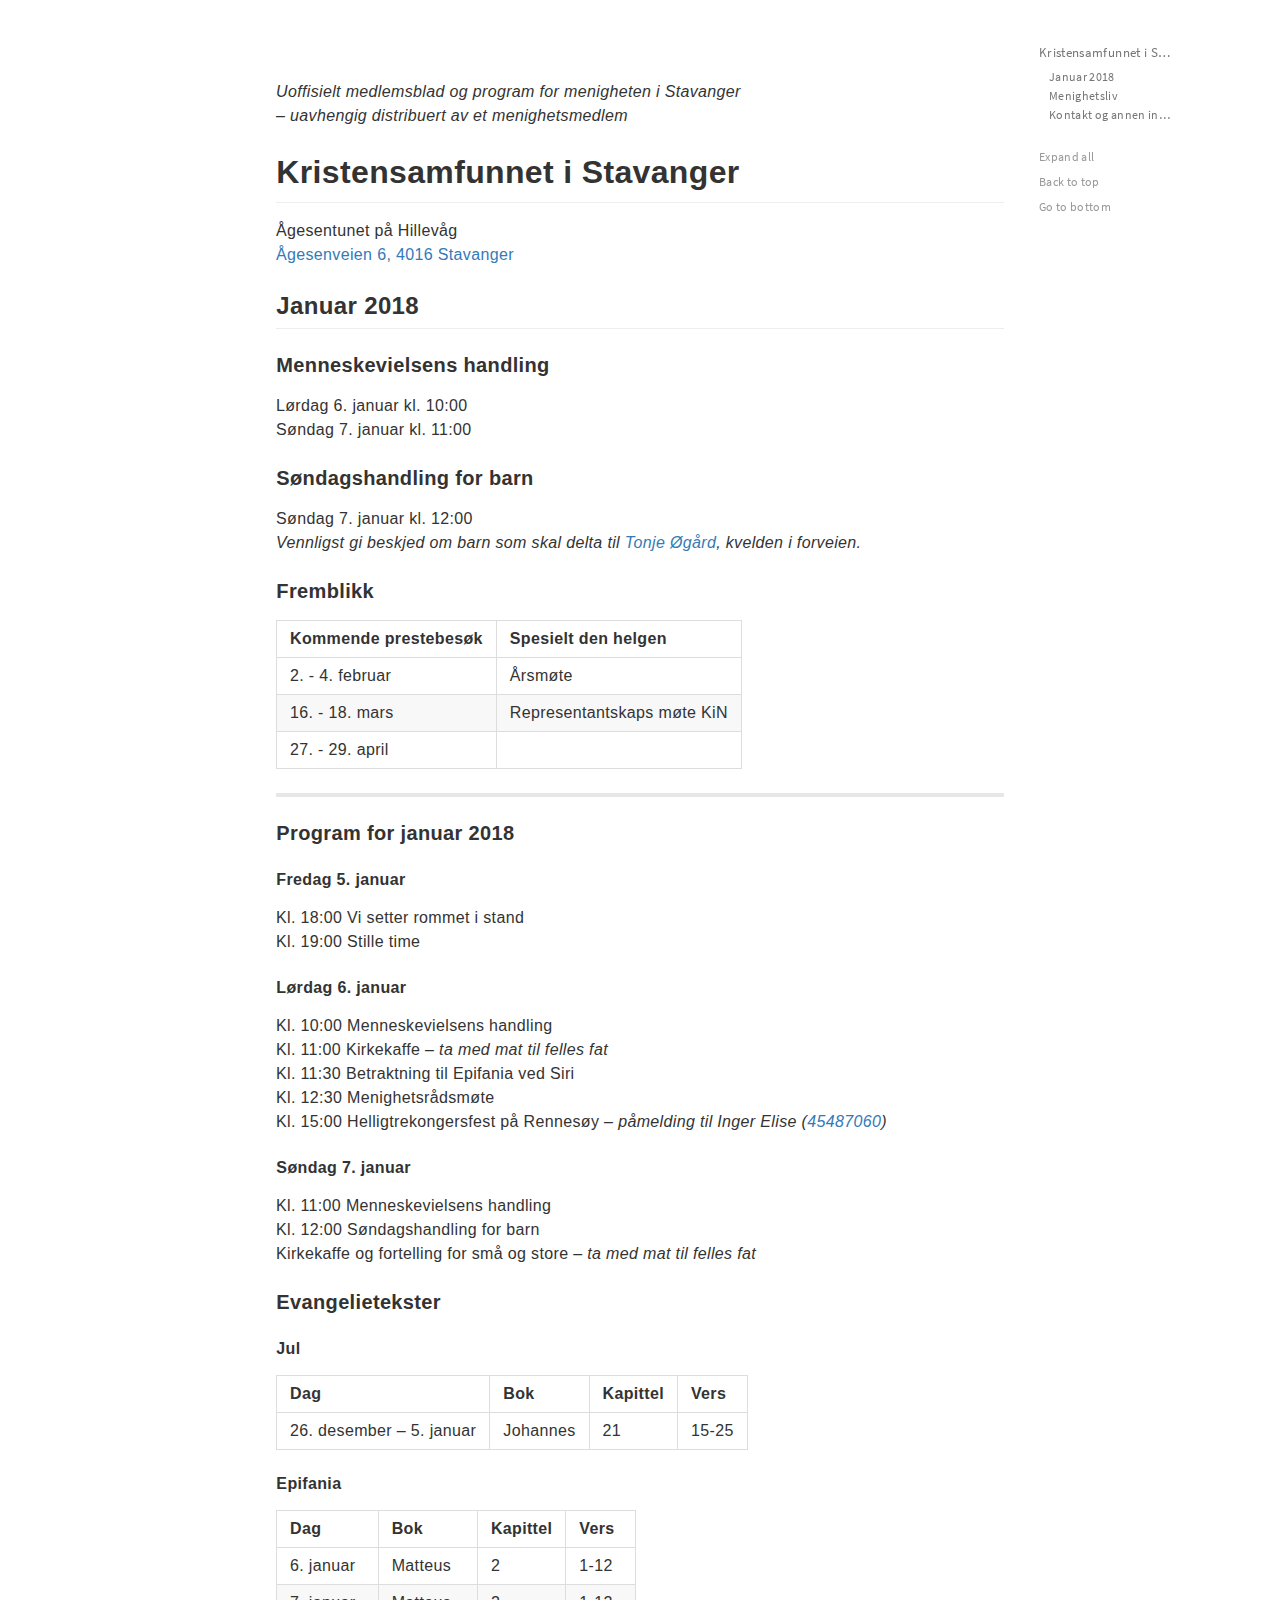
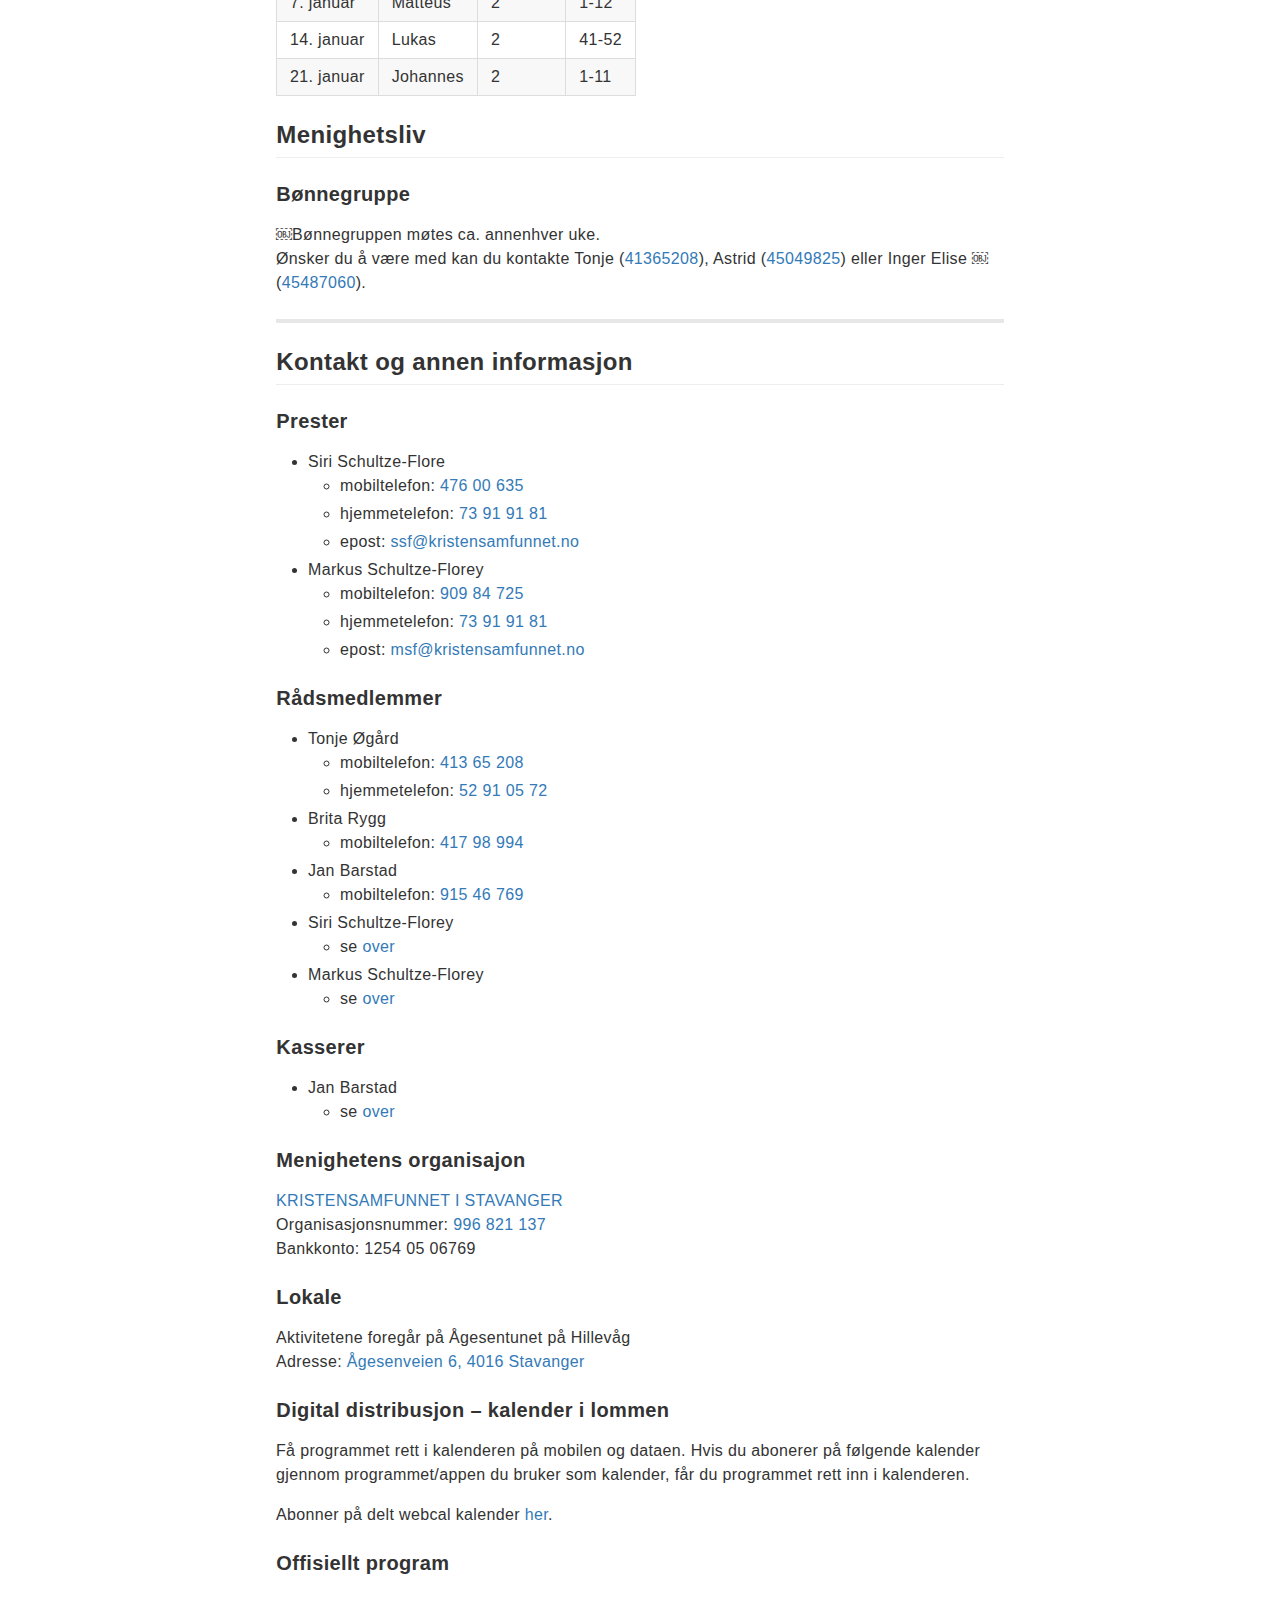
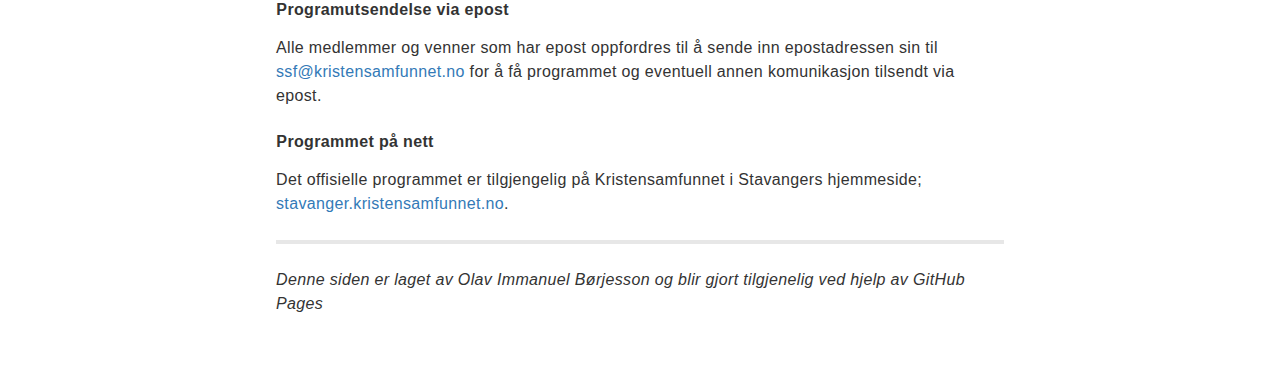
==== commit 305d82de: "Update January program" ====
--- a/index.html
+++ b/index.html
@@ -9,7 +9,8 @@
     <meta name="apple-mobile-web-app-capable" content="yes">
     <meta name="apple-mobile-web-app-status-bar-style" content="black">
     <meta name="mobile-web-app-capable" content="yes">
-    <meta property="og:url" content="http://kyrkjelyden.no/januar2018" />
+    <!-- <head prefix="og: http://ogp.me/ns# fb: http://ogp.me/ns/fb# article: http://ogp.me/ns/article#"> -->
+    <meta property="og:url" content="http://kyrkjelyden.no/" />
     <meta property="og:title" content="Julen 2017 - Kristensamfunnet i Stavanger" />
     <meta property="og:image" content="http://kyrkjelyden.no/assets/img/og-Kristensamfunnet@1x-100.jpg" />
     <meta property="og:image:width" content="1200" />
@@ -17,6 +18,10 @@
     <meta property="og:type" content="website" />
     <meta property="og:image:alt" content="Text saying «Kristensamfunnet i Stavanger - Bevegelse for religiøs fornyelse»" />
     <meta property="og:description" content="Uoffisielt medlemsblad og program for Venner av Kristensamfunnet i Stavanger" />
+    <meta property="fb:app_id" content="383954485408051" />
+    <meta property="fb:pages" content="173473809909837" />
+    <meta property="fb:pages" content="151140358988363" />
+    <meta property="fb:profile_id" content="olavimmanuel" />
     <title>
         Januar 2018 - Kristensamfunnet i Stavanger
     </title>
@@ -75,7 +80,24 @@
 Kl. 12:30 Menighetsrådsmøte<br>
 Kl. 15:00 Helligtrekongersfest på Rennesøy – <em>påmelding til Inger Elise (<a href="tel://+4745487060" target="_blank">45487060</a>)</em></p><h4 id="søndag-7-januar"><a class="anchor hidden-xs" href="#søndag-7-januar" title="søndag-7-januar"><span class="octicon octicon-link"></span></a>Søndag 7. januar</h4><p>Kl. 11:00 Menneskevielsens handling<br>
 Kl. 12:00 Søndagshandling for barn<br>
-Kirkekaffe og fortelling for små og store – <em>ta med mat til felles fat</em></p><h3 id="evangelietekster"><a class="anchor hidden-xs" href="#evangelietekster" title="evangelietekster"><span class="octicon octicon-link"></span></a>Evangelietekster</h3><h4 id="epifania"><a class="anchor hidden-xs" href="#epifania" title="epifania"><span class="octicon octicon-link"></span></a>Epifania</h4><table>
+Kirkekaffe og fortelling for små og store – <em>ta med mat til felles fat</em></p><h3 id="evangelietekster"><a class="anchor hidden-xs" href="#evangelietekster" title="evangelietekster"><span class="octicon octicon-link"></span></a>Evangelietekster</h3><h4 id="jul"><a class="anchor hidden-xs" href="#jul" title="jul"><span class="octicon octicon-link"></span></a>Jul</h4><table>
+<thead>
+<tr>
+<th style="text-align:left">Dag</th>
+<th>Bok</th>
+<th>Kapittel</th>
+<th>Vers</th>
+</tr>
+</thead>
+<tbody>
+<tr>
+<td style="text-align:left">26. desember – 5. januar</td>
+<td>Johannes</td>
+<td>21</td>
+<td>15-25</td>
+</tr>
+</tbody>
+</table><h4 id="epifania"><a class="anchor hidden-xs" href="#epifania" title="epifania"><span class="octicon octicon-link"></span></a>Epifania</h4><table>
 <thead>
 <tr>
 <th style="text-align:left">Dag</th>
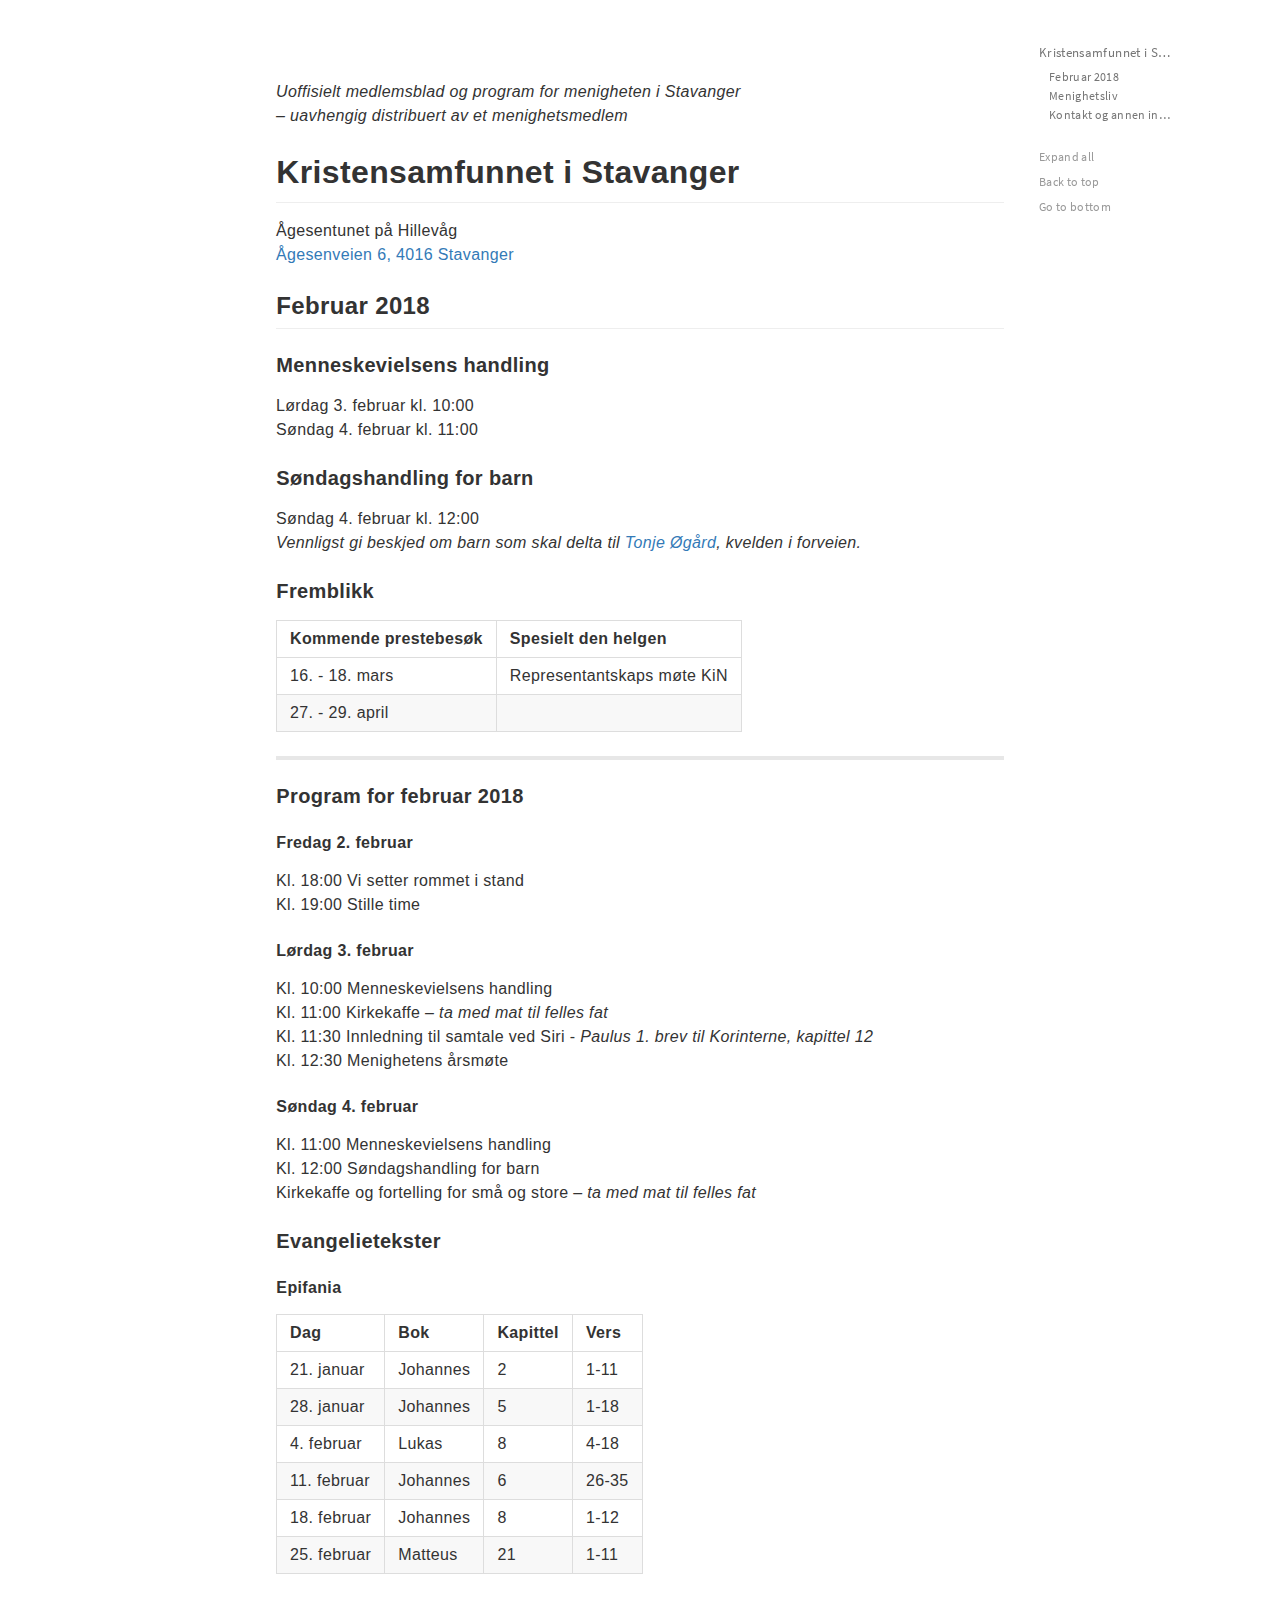
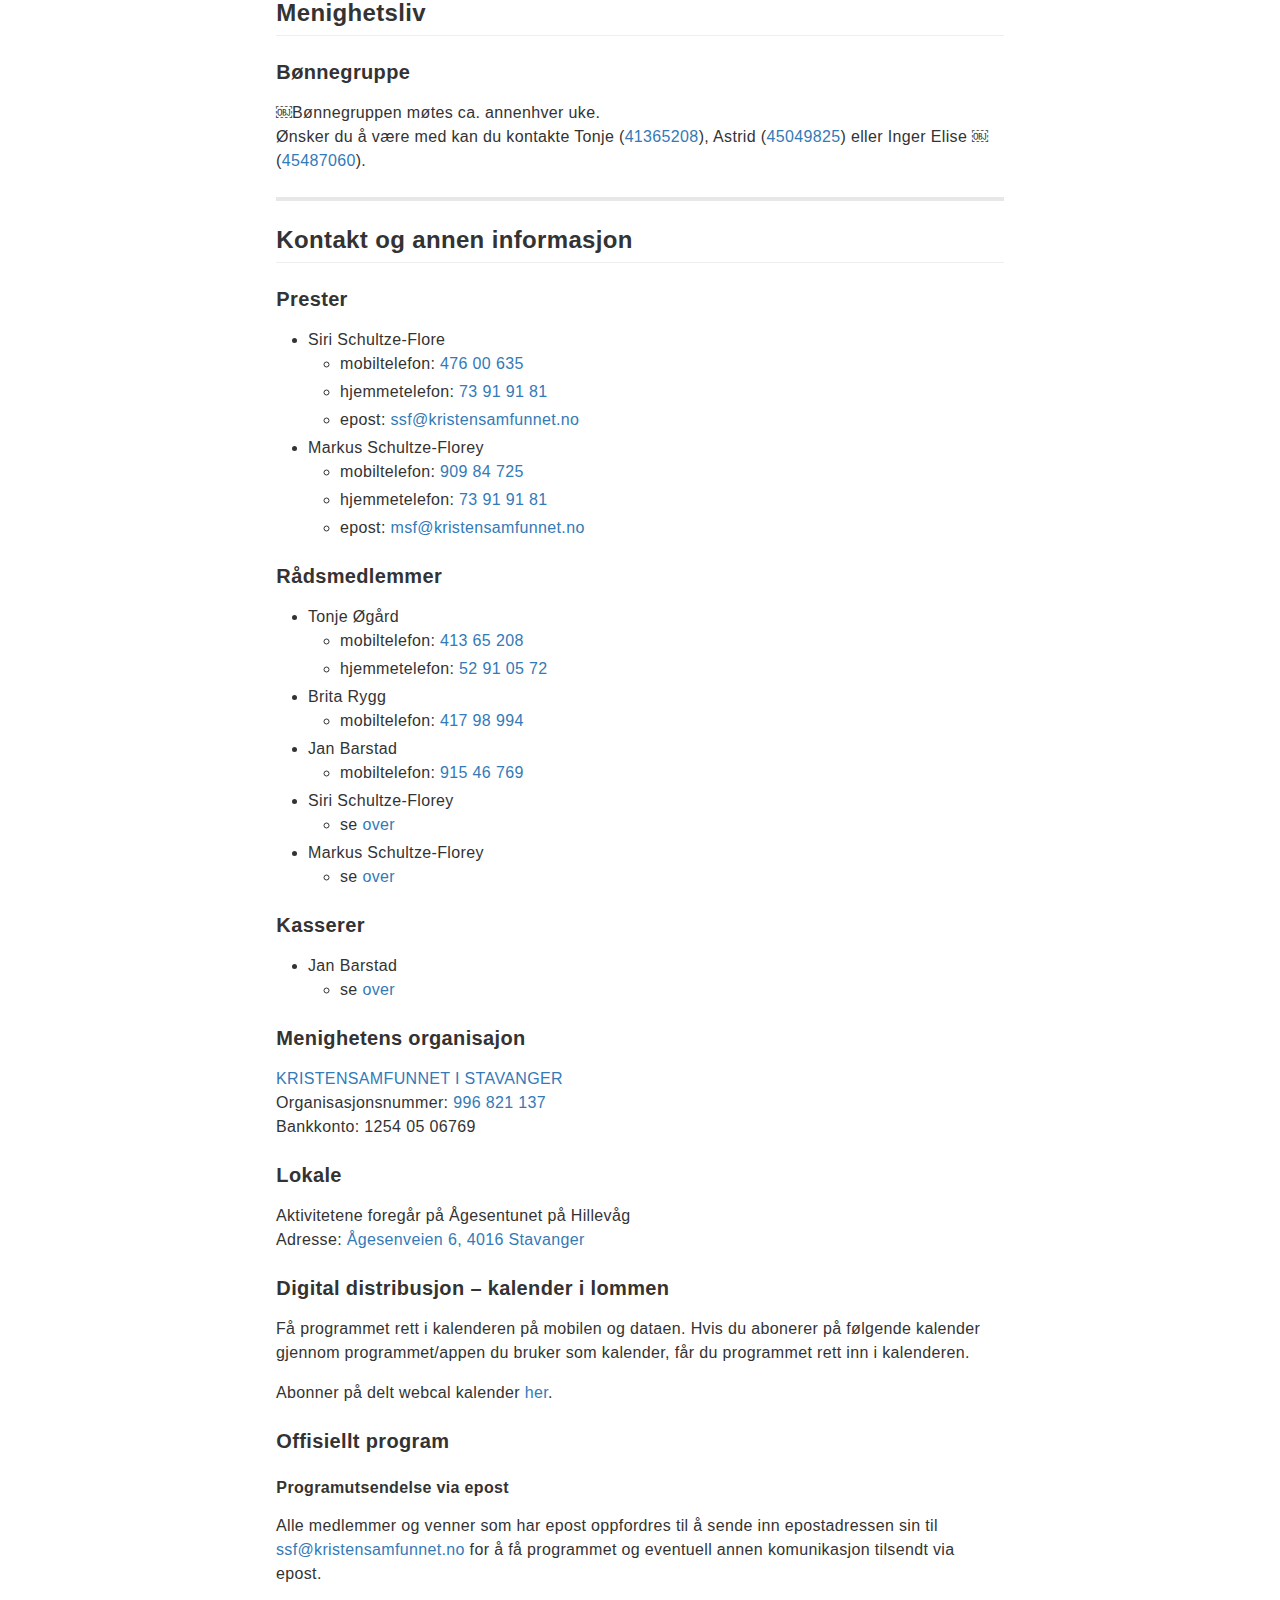
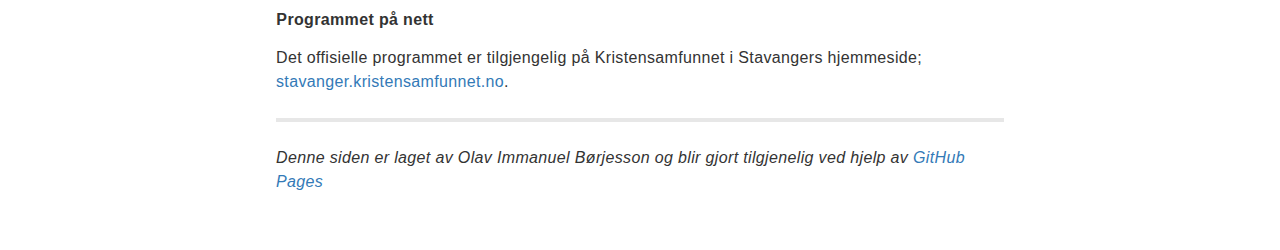
==== commit 1dc94230: "Januar -> Februar" ====
--- a/index.html
+++ b/index.html
@@ -11,7 +11,7 @@
     <meta name="mobile-web-app-capable" content="yes">
     <!-- <head prefix="og: http://ogp.me/ns# fb: http://ogp.me/ns/fb# article: http://ogp.me/ns/article#"> -->
     <meta property="og:url" content="http://kyrkjelyden.no/" />
-    <meta property="og:title" content="Julen 2017 - Kristensamfunnet i Stavanger" />
+    <meta property="og:title" content="Februar 2018 - Kristensamfunnet i Stavanger" />
     <meta property="og:image" content="http://kyrkjelyden.no/assets/img/og-Kristensamfunnet@1x-100.jpg" />
     <meta property="og:image:width" content="1200" />
     <meta property="og:image:height" content="630" />
@@ -23,7 +23,7 @@
     <meta property="fb:pages" content="151140358988363" />
     <meta property="fb:profile_id" content="olavimmanuel" />
     <title>
-        Januar 2018 - Kristensamfunnet i Stavanger
+        Februar 2018 - Kristensamfunnet i Stavanger
     </title>
     <!-- link rel="icon" type="image/png" href="https://hackmd.io/favicon.png">
     <link rel="apple-touch-icon" href="https://hackmd.io/apple-touch-icon.png" -->
@@ -50,9 +50,9 @@
 <body>
     <div id="doc" class="markdown-body container-fluid" style="position: relative;" lang="nb-no" dir="ltr"><p><img src="http://kyrkjelyden.no/assets/img/Kristensamfunnet.png" alt=""></p><p><em>Uoffisielt medlemsblad og program for menigheten i Stavanger<br>
 – uavhengig distribuert av et <!--frittstående -->menighetsmedlem</em></p><h1 id="kristensamfunnet-i-stavanger"><a class="anchor hidden-xs" href="#kristensamfunnet-i-stavanger" title="kristensamfunnet-i-stavanger"><span class="octicon octicon-link"></span></a>Kristensamfunnet i Stavanger</h1><p>Ågesentunet på Hillevåg<br>
-<a href="https://goo.gl/maps/RyG7rw1kysx" target="_blank">Ågesenveien 6, 4016 Stavanger</a></p><h2 id="januar-2018"><a class="anchor hidden-xs" href="#januar-2018" title="januar-2018"><span class="octicon octicon-link"></span></a>Januar 2018</h2><h3 id="menneskevielsens-handling"><a class="anchor hidden-xs" href="#menneskevielsens-handling" title="menneskevielsens-handling"><span class="octicon octicon-link"></span></a>Menneskevielsens handling</h3><p>Lørdag 6. januar kl. 10:00<br>
-Søndag 7. januar kl. 11:00</p><h3 id="søndagshandling-for-barn"><a class="anchor hidden-xs" href="#søndagshandling-for-barn" title="søndagshandling-for-barn"><span class="octicon octicon-link"></span></a>Søndagshandling for barn</h3><p>Søndag 7. januar kl. 12:00<br>
-<em>Vennligst gi beskjed om barn som skal delta til <a href="#ra%CC%8Adsmedlemmer">Tonje Øgård</a>, kvelden i forveien.</em></p><h3 id="fremblikk"><a class="anchor hidden-xs" href="#fremblikk" title="fremblikk"><span class="octicon octicon-link"></span></a>Fremblikk</h3><table>
+<a href="https://goo.gl/maps/RyG7rw1kysx" target="_blank">Ågesenveien 6, 4016 Stavanger</a></p><h2 id="Februar-20181"><a class="anchor hidden-xs" href="#Februar-20181" title="Februar-20181"><span class="octicon octicon-link"></span></a>Februar 2018</h2><h3 id="Menneskevielsens-handling1"><a class="anchor hidden-xs" href="#Menneskevielsens-handling1" title="Menneskevielsens-handling1"><span class="octicon octicon-link"></span></a>Menneskevielsens handling</h3><p>Lørdag 3. februar kl. 10:00<br>
+Søndag 4. februar kl. 11:00</p><h3 id="Søndagshandling-for-barn1"><a class="anchor hidden-xs" href="#Søndagshandling-for-barn1" title="Søndagshandling-for-barn1"><span class="octicon octicon-link"></span></a>Søndagshandling for barn</h3><p>Søndag 4. februar kl. 12:00<br>
+<em>Vennligst gi beskjed om barn som skal delta til <a href="#ra%CC%8Adsmedlemmer">Tonje Øgård</a>, kvelden i forveien.</em></p><h3 id="Fremblikk1"><a class="anchor hidden-xs" href="#Fremblikk1" title="Fremblikk1"><span class="octicon octicon-link"></span></a>Fremblikk</h3><table>
 <thead>
 <tr>
 <th style="text-align:left">Kommende prestebesøk</th>
@@ -61,10 +61,6 @@
 </thead>
 <tbody>
 <tr>
-<td style="text-align:left">2. - 4. februar</td>
-<td>Årsmøte</td>
-</tr>
-<tr>
 <td style="text-align:left">16. - 18. mars</td>
 <td>Representantskaps møte KiN</td>
 </tr>
@@ -73,14 +69,13 @@
 <td></td>
 </tr>
 </tbody>
-</table><hr><h3 id="program-for-januar-2018"><a class="anchor hidden-xs" href="#program-for-januar-2018" title="program-for-januar-2018"><span class="octicon octicon-link"></span></a>Program for januar 2018</h3><h4 id="fredag-5-januar"><a class="anchor hidden-xs" href="#fredag-5-januar" title="fredag-5-januar"><span class="octicon octicon-link"></span></a>Fredag 5. januar</h4><p>Kl. 18:00 Vi setter rommet i stand<br>
-Kl. 19:00 Stille time</p><h4 id="lørdag-6-januar"><a class="anchor hidden-xs" href="#lørdag-6-januar" title="lørdag-6-januar"><span class="octicon octicon-link"></span></a>Lørdag 6. januar</h4><p>Kl. 10:00 Menneskevielsens handling<br>
+</table><hr><h3 id="Program-for-februar-20181"><a class="anchor hidden-xs" href="#Program-for-februar-20181" title="Program-for-februar-20181"><span class="octicon octicon-link"></span></a>Program for februar 2018</h3><h4 id="Fredag-2-februar1"><a class="anchor hidden-xs" href="#Fredag-2-februar1" title="Fredag-2-februar1"><span class="octicon octicon-link"></span></a>Fredag 2. februar</h4><p>Kl. 18:00 Vi setter rommet i stand<br>
+Kl. 19:00 Stille time</p><h4 id="Lørdag-3-februar1"><a class="anchor hidden-xs" href="#Lørdag-3-februar1" title="Lørdag-3-februar1"><span class="octicon octicon-link"></span></a>Lørdag 3. februar</h4><p>Kl. 10:00 Menneskevielsens handling<br>
 Kl. 11:00 Kirkekaffe – <em>ta med mat til felles fat</em><br>
-Kl. 11:30 Betraktning til Epifania ved Siri<br>
-Kl. 12:30 Menighetsrådsmøte<br>
-Kl. 15:00 Helligtrekongersfest på Rennesøy – <em>påmelding til Inger Elise (<a href="tel://+4745487060" target="_blank">45487060</a>)</em></p><h4 id="søndag-7-januar"><a class="anchor hidden-xs" href="#søndag-7-januar" title="søndag-7-januar"><span class="octicon octicon-link"></span></a>Søndag 7. januar</h4><p>Kl. 11:00 Menneskevielsens handling<br>
+Kl. 11:30 Innledning til samtale ved Siri - <em>Paulus 1. brev til Korinterne, kapittel 12</em><br>
+Kl. 12:30 Menighetens årsmøte</p><h4 id="Søndag-4-februar1"><a class="anchor hidden-xs" href="#Søndag-4-februar1" title="Søndag-4-februar1"><span class="octicon octicon-link"></span></a>Søndag 4. februar</h4><p>Kl. 11:00 Menneskevielsens handling<br>
 Kl. 12:00 Søndagshandling for barn<br>
-Kirkekaffe og fortelling for små og store – <em>ta med mat til felles fat</em></p><h3 id="evangelietekster"><a class="anchor hidden-xs" href="#evangelietekster" title="evangelietekster"><span class="octicon octicon-link"></span></a>Evangelietekster</h3><h4 id="jul"><a class="anchor hidden-xs" href="#jul" title="jul"><span class="octicon octicon-link"></span></a>Jul</h4><table>
+Kirkekaffe og fortelling for små og store – <em>ta med mat til felles fat</em></p><h3 id="Evangelietekster1"><a class="anchor hidden-xs" href="#Evangelietekster1" title="Evangelietekster1"><span class="octicon octicon-link"></span></a>Evangelietekster</h3><h4 id="Epifania1"><a class="anchor hidden-xs" href="#Epifania1" title="Epifania1"><span class="octicon octicon-link"></span></a>Epifania</h4><table>
 <thead>
 <tr>
 <th style="text-align:left">Dag</th>
@@ -91,49 +86,44 @@
 </thead>
 <tbody>
 <tr>
-<td style="text-align:left">26. desember – 5. januar</td>
-<td>Johannes</td>
-<td>21</td>
-<td>15-25</td>
-</tr>
-</tbody>
-</table><h4 id="epifania"><a class="anchor hidden-xs" href="#epifania" title="epifania"><span class="octicon octicon-link"></span></a>Epifania</h4><table>
-<thead>
-<tr>
-<th style="text-align:left">Dag</th>
-<th>Bok</th>
-<th>Kapittel</th>
-<th>Vers</th>
-</tr>
-</thead>
-<tbody>
-<tr>
-<td style="text-align:left">6. januar</td>
-<td>Matteus</td>
-<td>2</td>
-<td>1-12</td>
-</tr>
-<tr>
-<td style="text-align:left">7. januar</td>
-<td>Matteus</td>
-<td>2</td>
-<td>1-12</td>
-</tr>
-<tr>
-<td style="text-align:left">14. januar</td>
-<td>Lukas</td>
-<td>2</td>
-<td>41-52</td>
-</tr>
-<tr>
 <td style="text-align:left">21. januar</td>
 <td>Johannes</td>
 <td>2</td>
 <td>1-11</td>
 </tr>
+<tr>
+<td style="text-align:left">28. januar</td>
+<td>Johannes</td>
+<td>5</td>
+<td>1-18</td>
+</tr>
+<tr>
+<td style="text-align:left">4. februar</td>
+<td>Lukas</td>
+<td>8</td>
+<td>4-18</td>
+</tr>
+<tr>
+<td style="text-align:left">11. februar</td>
+<td>Johannes</td>
+<td>6</td>
+<td>26-35</td>
+</tr>
+<tr>
+<td style="text-align:left">18. februar</td>
+<td>Johannes</td>
+<td>8</td>
+<td>1-12</td>
+</tr>
+<tr>
+<td style="text-align:left">25. februar</td>
+<td>Matteus</td>
+<td>21</td>
+<td>1-11</td>
+</tr>
 </tbody>
-</table><h2 id="menighetsliv"><a class="anchor hidden-xs" href="#menighetsliv" title="menighetsliv"><span class="octicon octicon-link"></span></a>Menighetsliv</h2><h3 id="bønnegruppe"><a class="anchor hidden-xs" href="#bønnegruppe" title="bønnegruppe"><span class="octicon octicon-link"></span></a>Bønnegruppe</h3><p>￼Bønnegruppen møtes ca. annenhver uke.<br>
-Ønsker du å være med kan du kontakte Tonje (<a href="tel://+4741365208" target="_blank">41365208</a>), Astrid (<a href="tel://+4745049825" target="_blank">45049825</a>) eller Inger Elise ￼(<a href="tel://+4745487060" target="_blank">45487060</a>).</p><hr><h2 id="kontakt-og-annen-informasjon"><a class="anchor hidden-xs" href="#kontakt-og-annen-informasjon" title="kontakt-og-annen-informasjon"><span class="octicon octicon-link"></span></a>Kontakt og annen informasjon</h2><h3 id="prester"><a class="anchor hidden-xs" href="#prester" title="prester"><span class="octicon octicon-link"></span></a>Prester</h3><ul>
+</table><h2 id="Menighetsliv1"><a class="anchor hidden-xs" href="#Menighetsliv1" title="Menighetsliv1"><span class="octicon octicon-link"></span></a>Menighetsliv</h2><h3 id="Bønnegruppe1"><a class="anchor hidden-xs" href="#Bønnegruppe1" title="Bønnegruppe1"><span class="octicon octicon-link"></span></a>Bønnegruppe</h3><p>￼Bønnegruppen møtes ca. annenhver uke.<br>
+Ønsker du å være med kan du kontakte Tonje (<a href="tel://+4741365208" target="_blank">41365208</a>), Astrid (<a href="tel://+4745049825" target="_blank">45049825</a>) eller Inger Elise ￼(<a href="tel://+4745487060" target="_blank">45487060</a>).</p><hr><h2 id="Kontakt-og-annen-informasjon1"><a class="anchor hidden-xs" href="#Kontakt-og-annen-informasjon1" title="Kontakt-og-annen-informasjon1"><span class="octicon octicon-link"></span></a>Kontakt og annen informasjon</h2><h3 id="Prester1"><a class="anchor hidden-xs" href="#Prester1" title="Prester1"><span class="octicon octicon-link"></span></a>Prester</h3><ul>
 <li>Siri Schultze-Flore
 <ul>
 <li>mobiltelefon: <a href="tel://+4747600635" target="_blank">476 00 635</a></li>
@@ -148,7 +138,7 @@
 <li>epost: <a href="mailto:msf@kristensamfunnet.no" target="_blank">msf@kristensamfunnet.no</a></li>
 </ul>
 </li>
-</ul><h3 id="rådsmedlemmer"><a class="anchor hidden-xs" href="#rådsmedlemmer" title="rådsmedlemmer"><span class="octicon octicon-link"></span></a>Rådsmedlemmer</h3><ul>
+</ul><h3 id="Rådsmedlemmer1"><a class="anchor hidden-xs" href="#Rådsmedlemmer1" title="Rådsmedlemmer1"><span class="octicon octicon-link"></span></a>Rådsmedlemmer</h3><ul>
 <li>Tonje Øgård
 <ul>
 <li>mobiltelefon: <a href="tel://+4741365208" target="_blank">413 65 208</a></li>
@@ -175,28 +165,28 @@
 <li>se <a href="#prester">over</a></li>
 </ul>
 </li>
-</ul><h3 id="kasserer"><a class="anchor hidden-xs" href="#kasserer" title="kasserer"><span class="octicon octicon-link"></span></a>Kasserer</h3><ul>
+</ul><h3 id="Kasserer1"><a class="anchor hidden-xs" href="#Kasserer1" title="Kasserer1"><span class="octicon octicon-link"></span></a>Kasserer</h3><ul>
 <li>Jan Barstad
 <ul>
 <li>se <a href="#ra%CC%8Adsmedlemmer">over</a></li>
 </ul>
 </li>
-</ul><h3 id="menighetens-organisajon"><a class="anchor hidden-xs" href="#menighetens-organisajon" title="menighetens-organisajon"><span class="octicon octicon-link"></span></a>Menighetens organisajon</h3><p><a href="http://stavanger.kristensamfunnet.no/program" target="_blank">KRISTENSAMFUNNET I STAVANGER</a><br>
+</ul><h3 id="Menighetens-organisajon1"><a class="anchor hidden-xs" href="#Menighetens-organisajon1" title="Menighetens-organisajon1"><span class="octicon octicon-link"></span></a>Menighetens organisajon</h3><p><a href="http://stavanger.kristensamfunnet.no/program" target="_blank">KRISTENSAMFUNNET I STAVANGER</a><br>
 Organisasjonsnummer: <a href="https://w2.brreg.no/enhet/sok/detalj.jsp?orgnr=996821137" target="_blank">996 821 137</a><br>
-Bankkonto: 1254 05 06769</p><h3 id="lokale"><a class="anchor hidden-xs" href="#lokale" title="lokale"><span class="octicon octicon-link"></span></a>Lokale</h3><p>Aktivitetene foregår på Ågesentunet på Hillevåg<br>
-Adresse: <a href="https://goo.gl/maps/RyG7rw1kysx" target="_blank">Ågesenveien 6, 4016 Stavanger</a></p><!-- iframe src="https://www.google.com/maps/embed?pb=!1m18!1m12!1m3!1d4116.157553029029!2d5.73516233500537!3d58.946869598845424!2m3!1f0!2f0!3f0!3m2!1i1024!2i768!4f13.1!3m3!1m2!1s0x0%3A0xccf3be58ae575fe3!2sSkipper+Worse+%C3%85gesentunet!5e0!3m2!1sno!2sno!4v1510935516381" height="400" style="width:100%; border:0" allowfullscreen=""></iframe --><h3 id="digital-distribusjon-–-kalender-i-lommen"><a class="anchor hidden-xs" href="#digital-distribusjon-–-kalender-i-lommen" title="digital-distribusjon-–-kalender-i-lommen"><span class="octicon octicon-link"></span></a>Digital distribusjon – kalender i lommen</h3><p>Få programmet rett i kalenderen på mobilen og dataen. Hvis du abonerer på følgende kalender gjennom programmet/appen du bruker som kalender, får du programmet rett inn i kalenderen.</p><p>Abonner på delt webcal kalender <a href="webcal://p43-calendars.icloud.com/published/2/7UgXDDlGGA_RGprLOHk_ZFVZYAl1cr9Dkoq1CXV_LAWelUwtR5ZOL1pEJySoVoOR8WyNwz6DKSQ3AOYWZXmuJZ_lCOr4lwzdcUY--Zgtjjk" target="_blank">her</a>.</p><h3 id="offisiellt-program"><a class="anchor hidden-xs" href="#offisiellt-program" title="offisiellt-program"><span class="octicon octicon-link"></span></a>Offisiellt program</h3><h4 id="programutsendelse-via-epost"><a class="anchor hidden-xs" href="#programutsendelse-via-epost" title="programutsendelse-via-epost"><span class="octicon octicon-link"></span></a>Programutsendelse via epost</h4><p>Alle medlemmer og venner som har epost oppfordres til å sende inn epostadressen sin til <a href="mailto:ssf@kristensamfunnet.no" target="_blank">ssf@kristensamfunnet.no</a> for å få programmet og eventuell annen komunikasjon tilsendt via epost.</p><h4 id="programmet-på-nett"><a class="anchor hidden-xs" href="#programmet-på-nett" title="programmet-på-nett"><span class="octicon octicon-link"></span></a>Programmet på nett</h4><p>Det offisielle programmet er tilgjengelig på Kristensamfunnet i Stavangers hjemmeside; <a href="http://stavanger.kristensamfunnet.no/program" target="_blank">stavanger.kristensamfunnet.no</a>.</p><hr><p><em>Denne siden er laget av Olav Immanuel Børjesson og blir gjort tilgjenelig ved hjelp av GitHub Pages</em></p><div class="resize-sensor" style="position: absolute; left: 0px; top: 0px; right: 0px; bottom: 0px; overflow: hidden; z-index: -1; visibility: hidden;"><div class="resize-sensor-expand" style="position: absolute; left: 0; top: 0; right: 0; bottom: 0; overflow: hidden; z-index: -1; visibility: hidden;"><div style="position: absolute; left: 0px; top: 0px; transition: 0s; width: 100000px; height: 100000px;"></div></div><div class="resize-sensor-shrink" style="position: absolute; left: 0; top: 0; right: 0; bottom: 0; overflow: hidden; z-index: -1; visibility: hidden;"><div style="position: absolute; left: 0; top: 0; transition: 0s; width: 200%; height: 200%"></div></div></div></div>
+Bankkonto: 1254 05 06769</p><h3 id="Lokale1"><a class="anchor hidden-xs" href="#Lokale1" title="Lokale1"><span class="octicon octicon-link"></span></a>Lokale</h3><p>Aktivitetene foregår på Ågesentunet på Hillevåg<br>
+Adresse: <a href="https://goo.gl/maps/RyG7rw1kysx" target="_blank">Ågesenveien 6, 4016 Stavanger</a></p><h3 id="Digital-distribusjon-–-kalender-i-lommen"><a class="anchor hidden-xs" href="#Digital-distribusjon-–-kalender-i-lommen" title="Digital-distribusjon-–-kalender-i-lommen"><span class="octicon octicon-link"></span></a>Digital distribusjon – kalender i lommen</h3><p>Få programmet rett i kalenderen på mobilen og dataen. Hvis du abonerer på følgende kalender gjennom programmet/appen du bruker som kalender, får du programmet rett inn i kalenderen.</p><p>Abonner på delt webcal kalender <a href="webcal://p43-calendars.icloud.com/published/2/7UgXDDlGGA_RGprLOHk_ZFVZYAl1cr9Dkoq1CXV_LAWelUwtR5ZOL1pEJySoVoOR8WyNwz6DKSQ3AOYWZXmuJZ_lCOr4lwzdcUY--Zgtjjk" target="_blank">her</a>.</p><h3 id="Offisiellt-program"><a class="anchor hidden-xs" href="#Offisiellt-program" title="Offisiellt-program"><span class="octicon octicon-link"></span></a>Offisiellt program</h3><h4 id="Programutsendelse-via-epost"><a class="anchor hidden-xs" href="#Programutsendelse-via-epost" title="Programutsendelse-via-epost"><span class="octicon octicon-link"></span></a>Programutsendelse via epost</h4><p>Alle medlemmer og venner som har epost oppfordres til å sende inn epostadressen sin til <a href="mailto:ssf@kristensamfunnet.no" target="_blank">ssf@kristensamfunnet.no</a> for å få programmet og eventuell annen komunikasjon tilsendt via epost.</p><h4 id="Programmet-på-nett"><a class="anchor hidden-xs" href="#Programmet-på-nett" title="Programmet-på-nett"><span class="octicon octicon-link"></span></a>Programmet på nett</h4><p>Det offisielle programmet er tilgjengelig på Kristensamfunnet i Stavangers hjemmeside; <a href="http://stavanger.kristensamfunnet.no/program" target="_blank">stavanger.kristensamfunnet.no</a>.</p><hr><p><em>Denne siden er laget av Olav Immanuel Børjesson og blir gjort tilgjenelig ved hjelp av <a href="https://pages.github.com/" target="_blank">GitHub Pages</a></em></p><div class="resize-sensor" style="position: absolute; left: 0px; top: 0px; right: 0px; bottom: 0px; overflow: hidden; z-index: -1; visibility: hidden;"><div class="resize-sensor-expand" style="position: absolute; left: 0; top: 0; right: 0; bottom: 0; overflow: hidden; z-index: -1; visibility: hidden;"><div style="position: absolute; left: 0px; top: 0px; transition: 0s; width: 100000px; height: 100000px;"></div></div><div class="resize-sensor-shrink" style="position: absolute; left: 0; top: 0; right: 0; bottom: 0; overflow: hidden; z-index: -1; visibility: hidden;"><div style="position: absolute; left: 0; top: 0; transition: 0s; width: 200%; height: 200%"></div></div></div></div>
     <div class="ui-toc dropup unselectable hidden-print" style="display:none;">
         <div class="pull-right dropdown">
             <a id="tocLabel" class="ui-toc-label btn btn-default" data-toggle="dropdown" href="#" role="button" aria-haspopup="true" aria-expanded="false" title="Table of content">
                 <i class="fa fa-bars"></i>
             </a>
             <ul id="ui-toc" class="ui-toc-dropdown dropdown-menu" aria-labelledby="tocLabel">
-                <div class="toc"><ul class="nav"><li class=""><a href="#kristensamfunnet-i-stavanger">Kristensamfunnet i Stavanger</a><ul class="nav"><li class=""><a href="#januar-2018">Januar 2018</a><ul class="nav"><li class=""><a href="#menneskevielsens-handling">Menneskevielsens handling</a></li><li class=""><a href="#søndagshandling-for-barn">Søndagshandling for barn</a></li><li class=""><a href="#fremblikk">Fremblikk</a></li><li class=""><a href="#program-for-januar-2018">Program for januar 2018</a></li><li class=""><a href="#evangelietekster">Evangelietekster</a></li></ul></li><li class=""><a href="#menighetsliv">Menighetsliv</a><ul class="nav"><li class=""><a href="#bønnegruppe">Bønnegruppe</a></li></ul></li><li class=""><a href="#kontakt-og-annen-informasjon">Kontakt og annen informasjon</a><ul class="nav"><li class=""><a href="#prester">Prester</a></li><li><a href="#rådsmedlemmer">Rådsmedlemmer</a></li><li><a href="#kasserer">Kasserer</a></li><li><a href="#menighetens-organisajon">Menighetens organisajon</a></li><li><a href="#lokale">Lokale</a></li><li><a href="#digital-distribusjon-–-kalender-i-lommen">Digital distribusjon – kalender i lommen</a></li><li class=""><a href="#offisiellt-program">Offisiellt program</a></li></ul></li></ul></li></ul></div><div class="toc-menu"><a class="expand-toggle" href="#">Expand all</a><a class="back-to-top" href="#">Back to top</a><a class="go-to-bottom" href="#">Go to bottom</a></div>
+                <div class="toc"><ul class="nav"><li class=""><a href="#Kristensamfunnet-i-Stavanger1">Kristensamfunnet i Stavanger</a><ul class="nav"><li><a href="#Februar-20181">Februar 2018</a><ul class="nav"><li><a href="#Menneskevielsens-handling1">Menneskevielsens handling</a></li><li><a href="#Søndagshandling-for-barn1">Søndagshandling for barn</a></li><li><a href="#Fremblikk1">Fremblikk</a></li><li><a href="#Program-for-februar-20181">Program for februar 2018</a></li><li><a href="#Evangelietekster1">Evangelietekster</a></li></ul></li><li><a href="#Menighetsliv1">Menighetsliv</a><ul class="nav"><li><a href="#Bønnegruppe1">Bønnegruppe</a></li></ul></li><li class=""><a href="#Kontakt-og-annen-informasjon1">Kontakt og annen informasjon</a><ul class="nav"><li><a href="#Prester1">Prester</a></li><li><a href="#Rådsmedlemmer1">Rådsmedlemmer</a></li><li><a href="#Kasserer1">Kasserer</a></li><li><a href="#Menighetens-organisajon1">Menighetens organisajon</a></li><li class=""><a href="#Lokale1">Lokale</a></li><li><a href="#Digital-distribusjon-–-kalender-i-lommen">Digital distribusjon – kalender i lommen</a></li><li><a href="#Offisiellt-program">Offisiellt program</a></li></ul></li></ul></li></ul></div><div class="toc-menu"><a class="expand-toggle" href="#">Expand all</a><a class="back-to-top" href="#">Back to top</a><a class="go-to-bottom" href="#">Go to bottom</a></div>
             </ul>
         </div>
     </div>
     <div id="ui-toc-affix" class="ui-affix-toc ui-toc-dropdown unselectable hidden-print" data-spy="affix" style="top:17px;display:none;" lang="nb-no" dir="ltr">
-        <div class="toc"><ul class="nav"><li class=""><a href="#kristensamfunnet-i-stavanger">Kristensamfunnet i Stavanger</a><ul class="nav"><li class=""><a href="#januar-2018">Januar 2018</a><ul class="nav"><li class=""><a href="#menneskevielsens-handling">Menneskevielsens handling</a></li><li class=""><a href="#søndagshandling-for-barn">Søndagshandling for barn</a></li><li class=""><a href="#fremblikk">Fremblikk</a></li><li class=""><a href="#program-for-januar-2018">Program for januar 2018</a></li><li class=""><a href="#evangelietekster">Evangelietekster</a></li></ul></li><li class=""><a href="#menighetsliv">Menighetsliv</a><ul class="nav"><li class=""><a href="#bønnegruppe">Bønnegruppe</a></li></ul></li><li class=""><a href="#kontakt-og-annen-informasjon">Kontakt og annen informasjon</a><ul class="nav"><li class=""><a href="#prester">Prester</a></li><li><a href="#rådsmedlemmer">Rådsmedlemmer</a></li><li><a href="#kasserer">Kasserer</a></li><li><a href="#menighetens-organisajon">Menighetens organisajon</a></li><li><a href="#lokale">Lokale</a></li><li><a href="#digital-distribusjon-–-kalender-i-lommen">Digital distribusjon – kalender i lommen</a></li><li class=""><a href="#offisiellt-program">Offisiellt program</a></li></ul></li></ul></li></ul></div><div class="toc-menu"><a class="expand-toggle" href="#">Expand all</a><a class="back-to-top" href="#">Back to top</a><a class="go-to-bottom" href="#">Go to bottom</a></div>
+        <div class="toc"><ul class="nav"><li class=""><a href="#Kristensamfunnet-i-Stavanger1">Kristensamfunnet i Stavanger</a><ul class="nav"><li><a href="#Februar-20181">Februar 2018</a><ul class="nav"><li><a href="#Menneskevielsens-handling1">Menneskevielsens handling</a></li><li><a href="#Søndagshandling-for-barn1">Søndagshandling for barn</a></li><li><a href="#Fremblikk1">Fremblikk</a></li><li><a href="#Program-for-februar-20181">Program for februar 2018</a></li><li><a href="#Evangelietekster1">Evangelietekster</a></li></ul></li><li><a href="#Menighetsliv1">Menighetsliv</a><ul class="nav"><li><a href="#Bønnegruppe1">Bønnegruppe</a></li></ul></li><li class=""><a href="#Kontakt-og-annen-informasjon1">Kontakt og annen informasjon</a><ul class="nav"><li><a href="#Prester1">Prester</a></li><li><a href="#Rådsmedlemmer1">Rådsmedlemmer</a></li><li><a href="#Kasserer1">Kasserer</a></li><li><a href="#Menighetens-organisajon1">Menighetens organisajon</a></li><li class=""><a href="#Lokale1">Lokale</a></li><li><a href="#Digital-distribusjon-–-kalender-i-lommen">Digital distribusjon – kalender i lommen</a></li><li><a href="#Offisiellt-program">Offisiellt program</a></li></ul></li></ul></li></ul></div><div class="toc-menu"><a class="expand-toggle" href="#">Expand all</a><a class="back-to-top" href="#">Back to top</a><a class="go-to-bottom" href="#">Go to bottom</a></div>
     </div>
     <script src="/assets/js/jquery.min.js"></script>
     <script src="/assets/js/bootstrap.min.js" defer></script>
